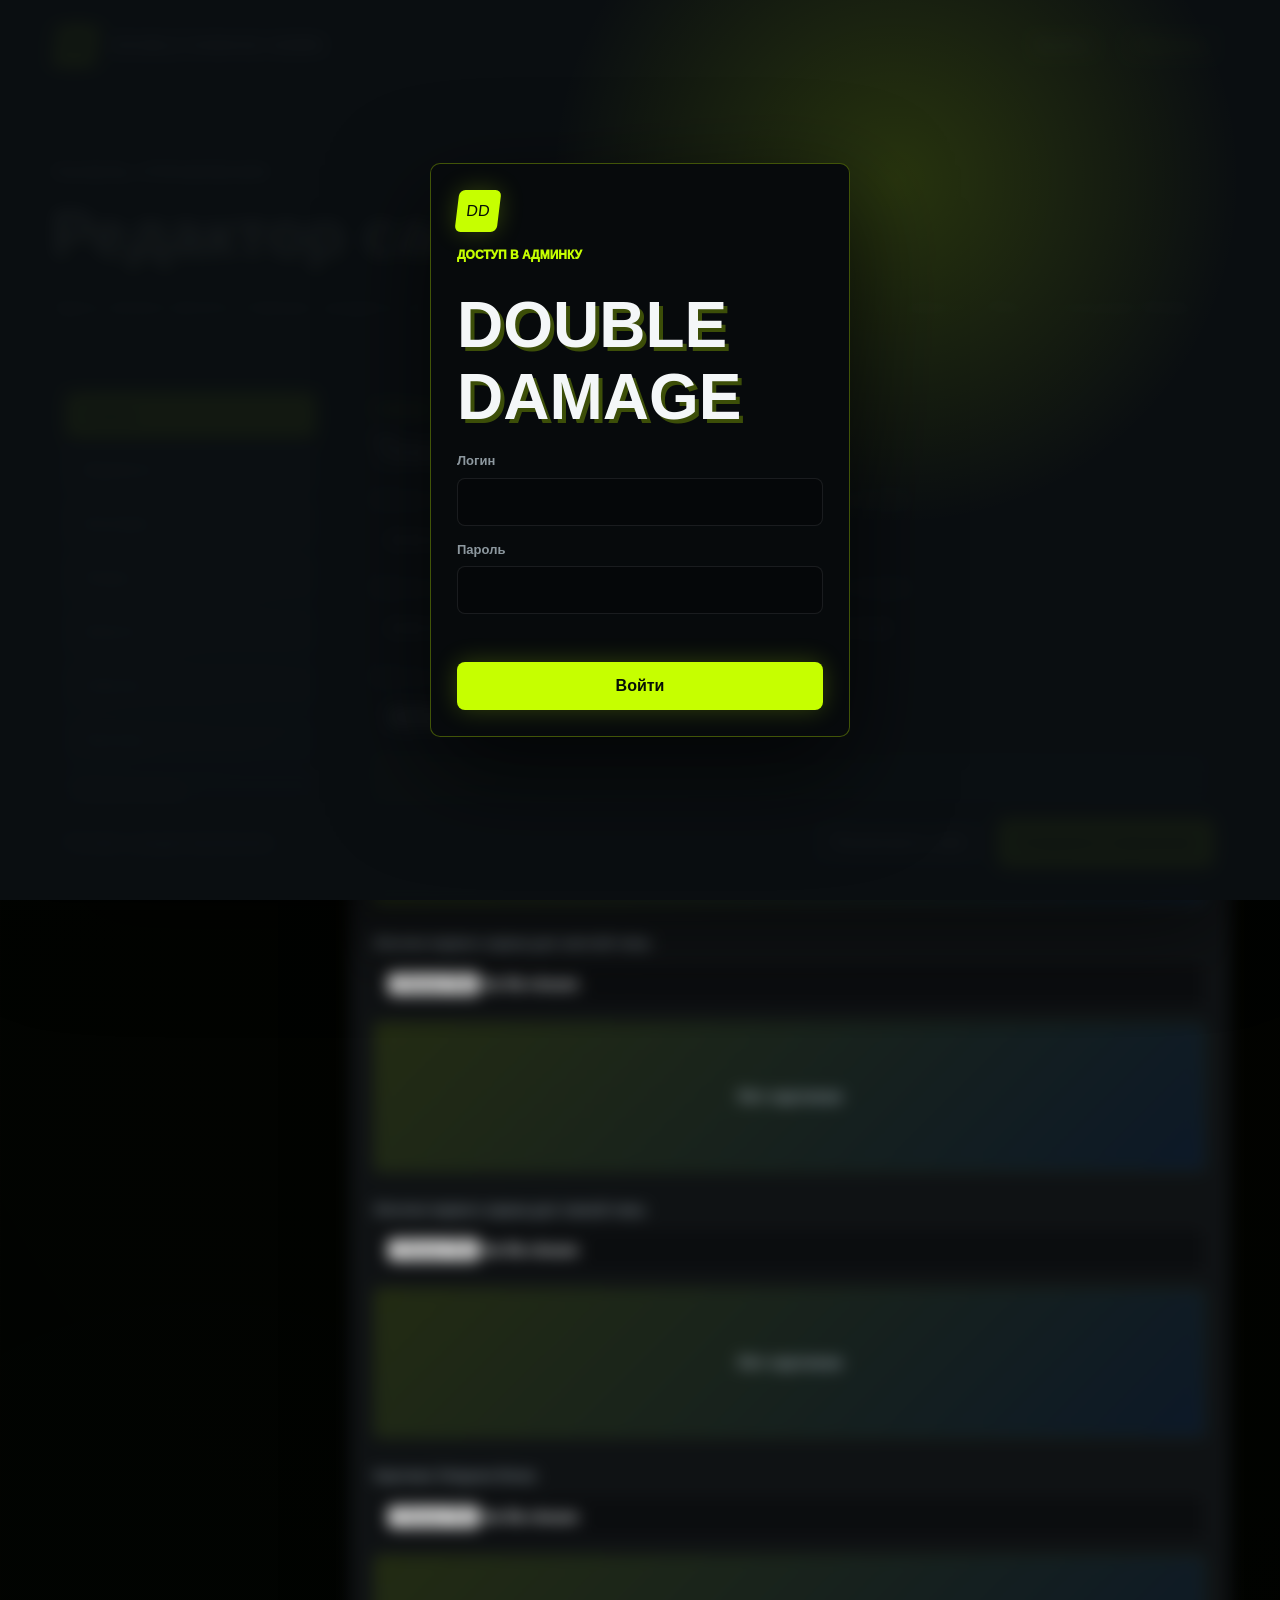
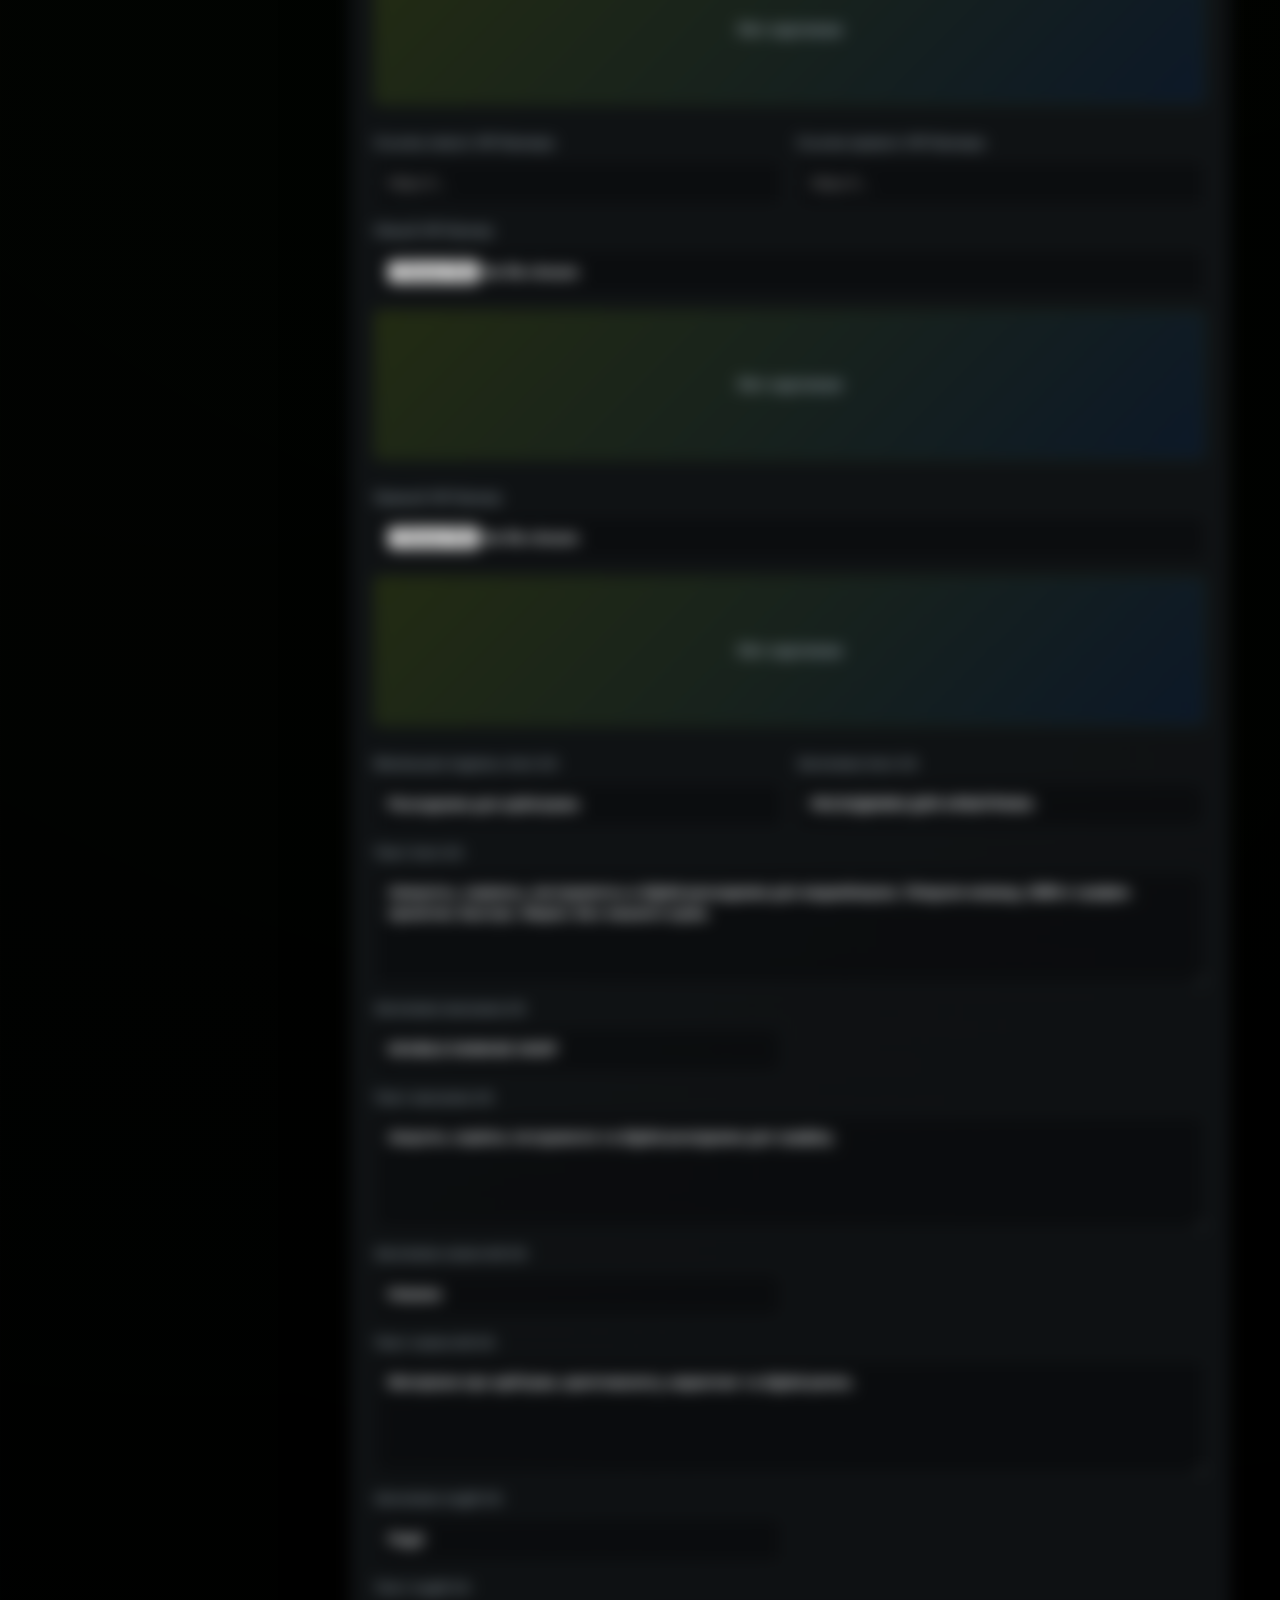
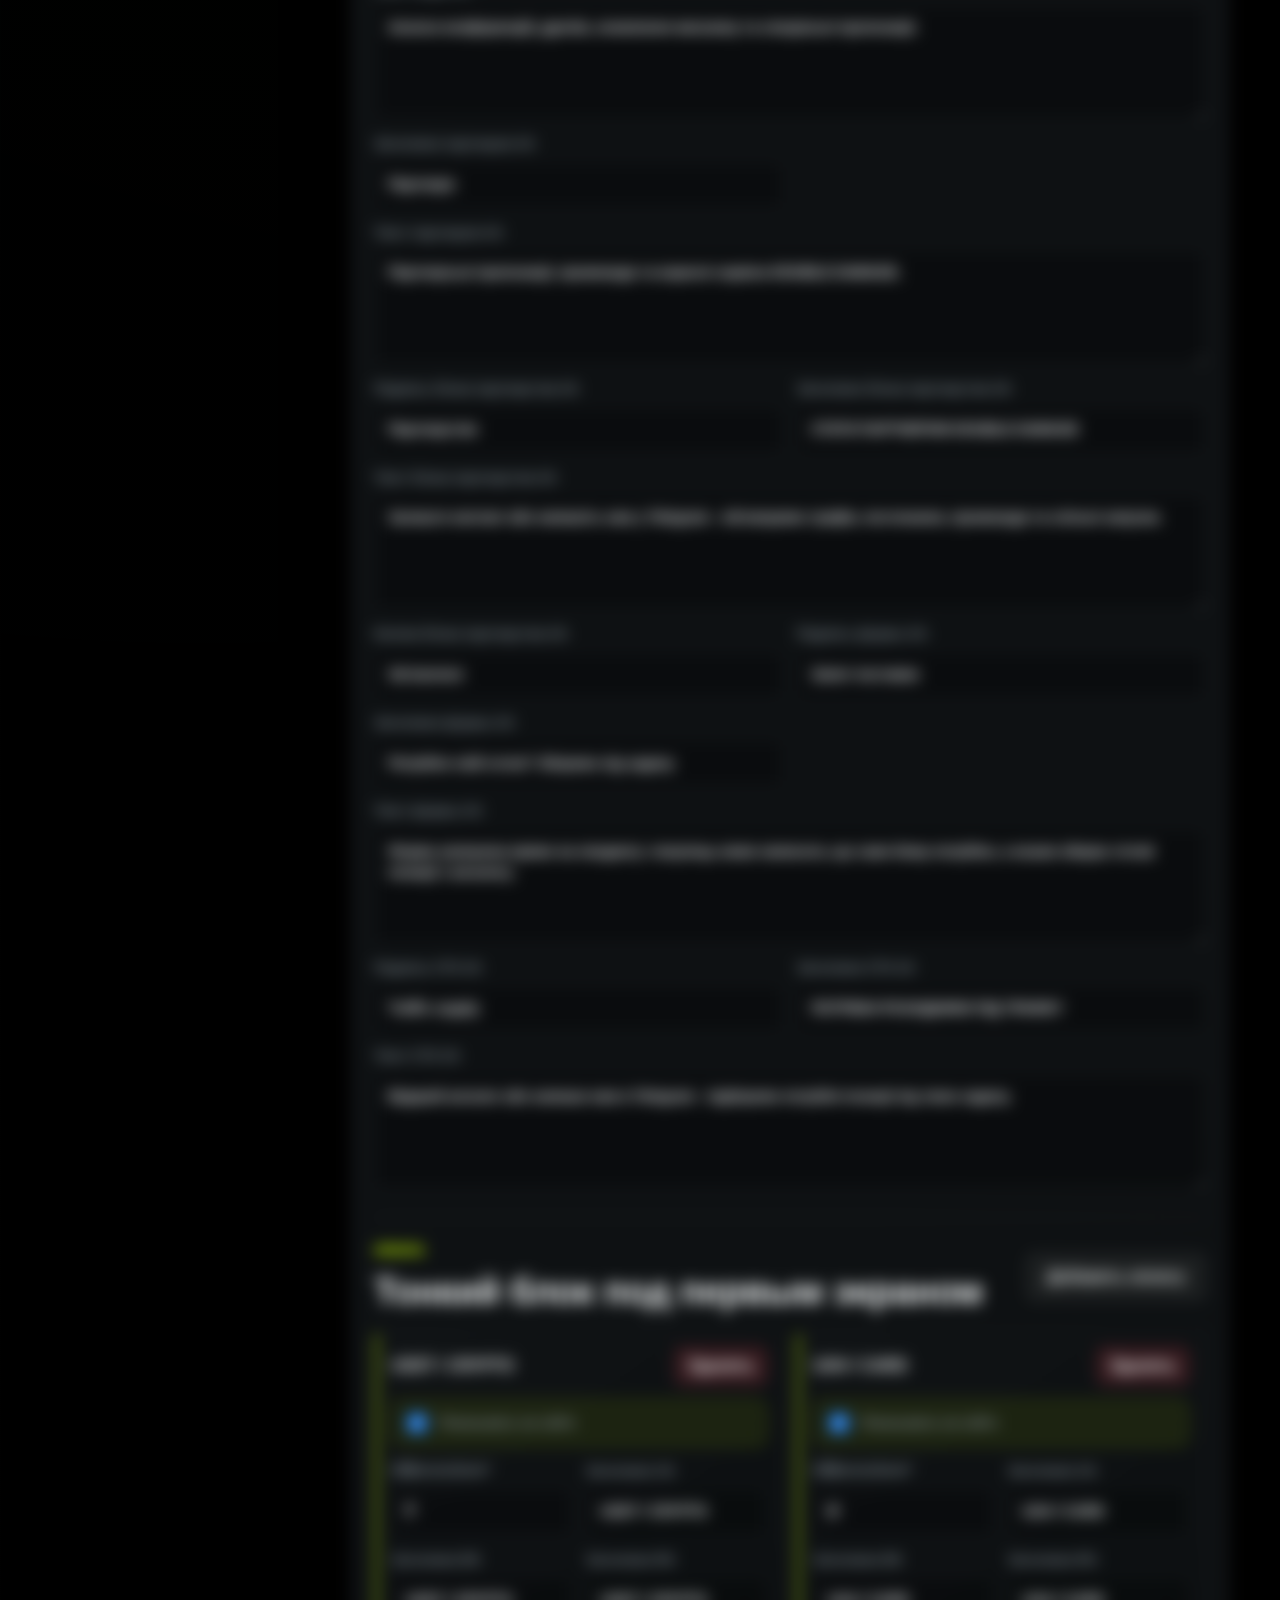
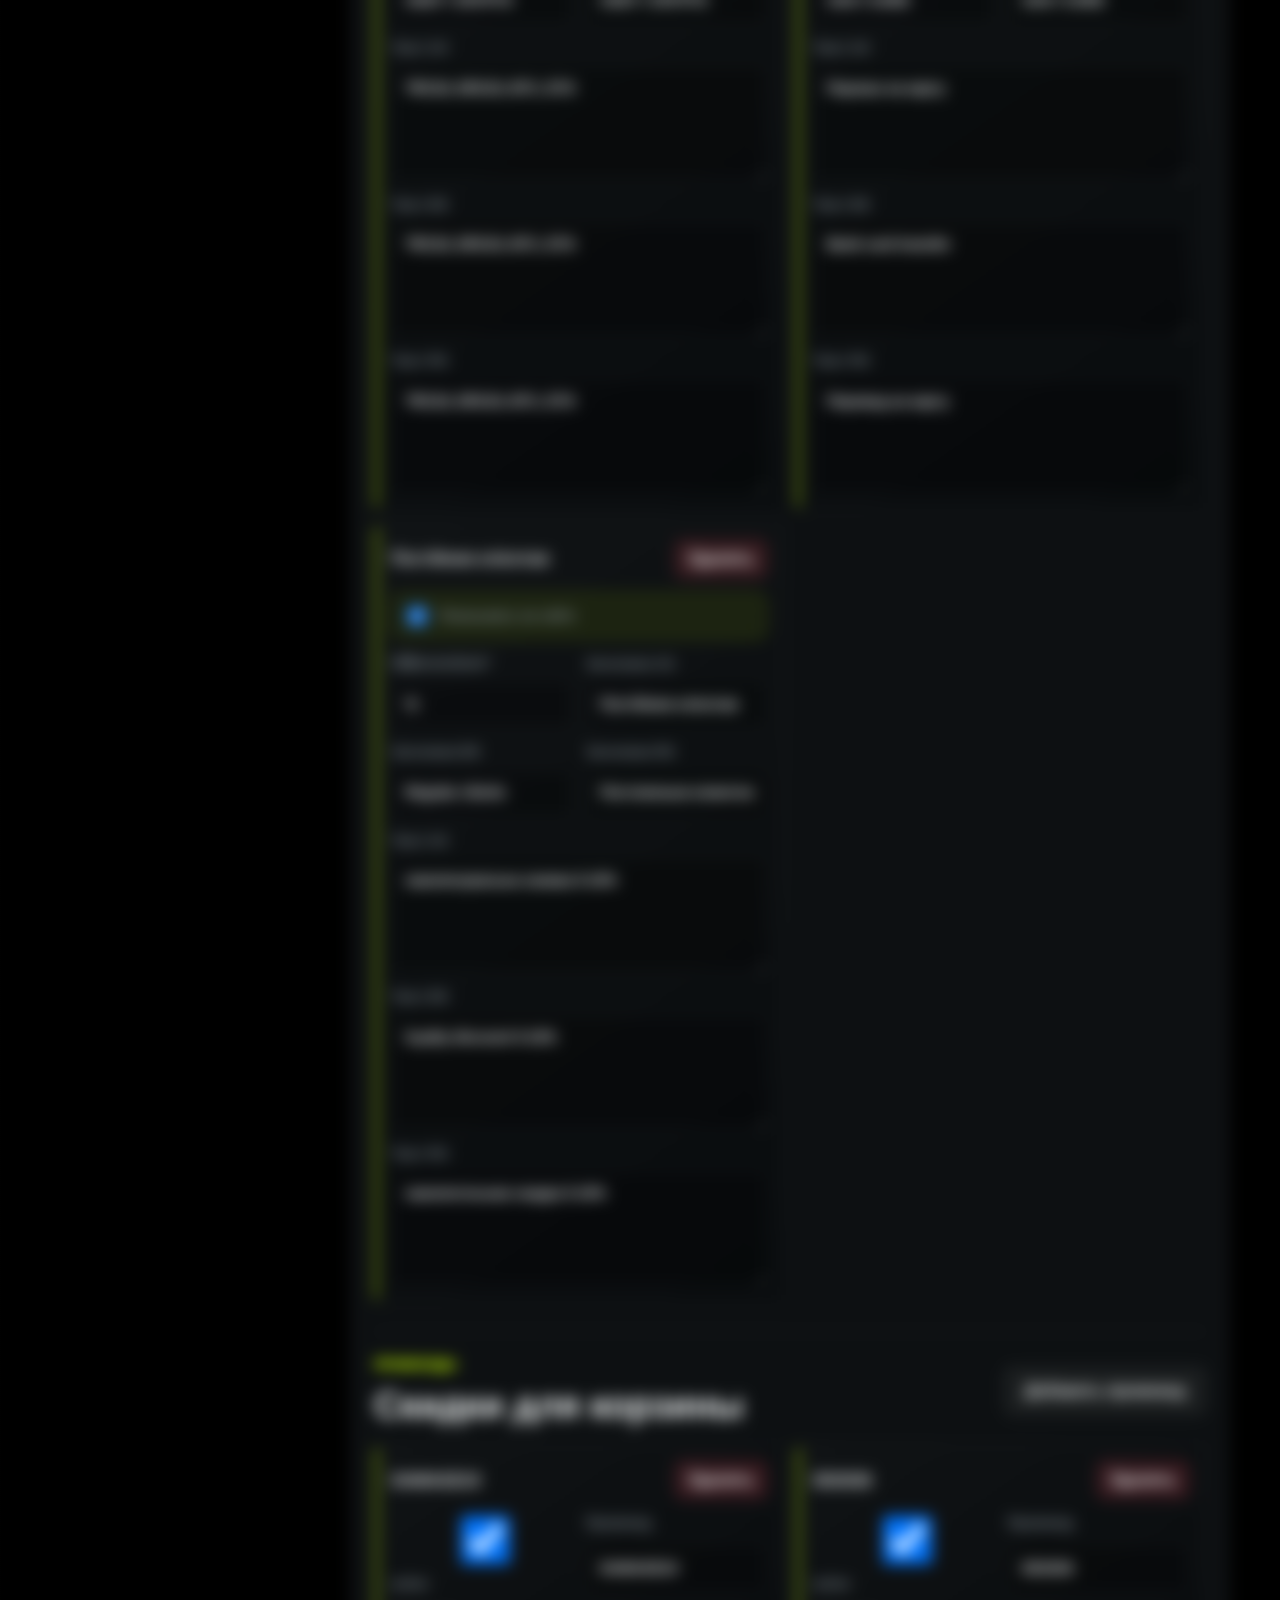
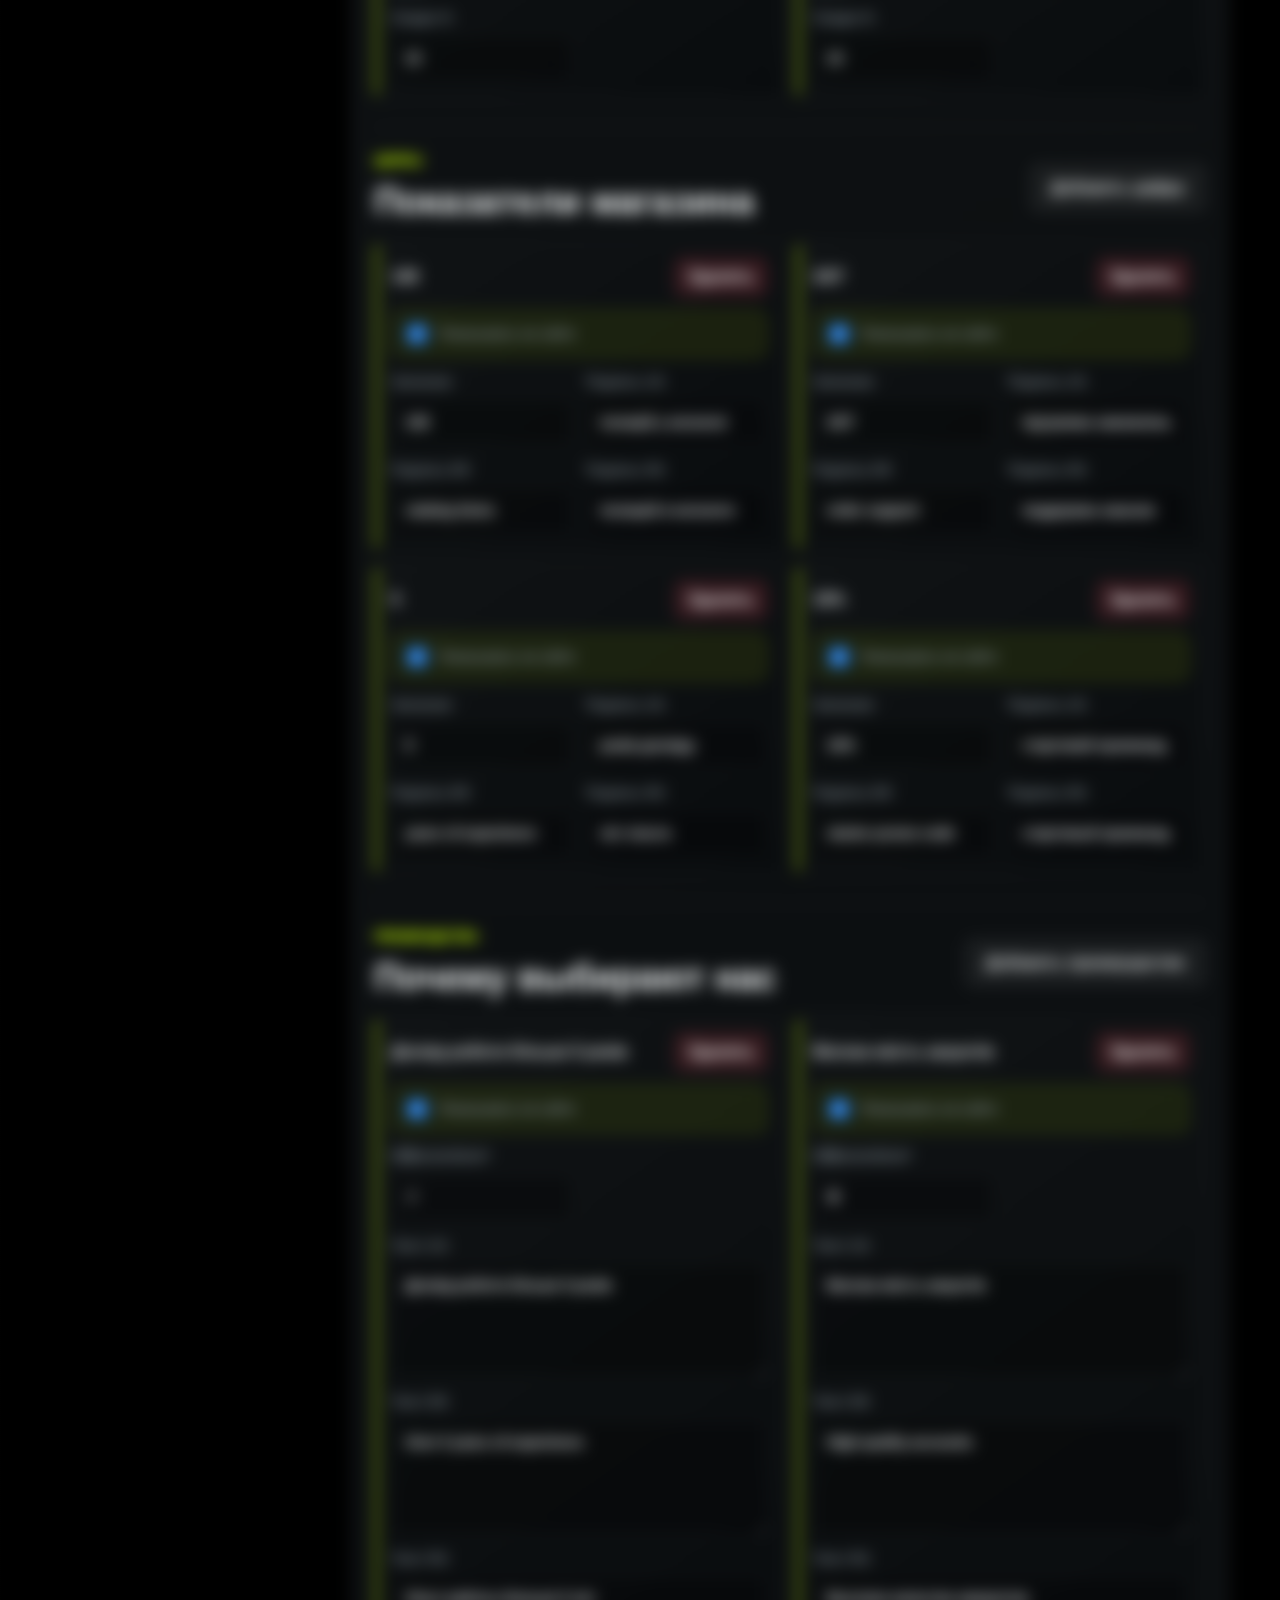
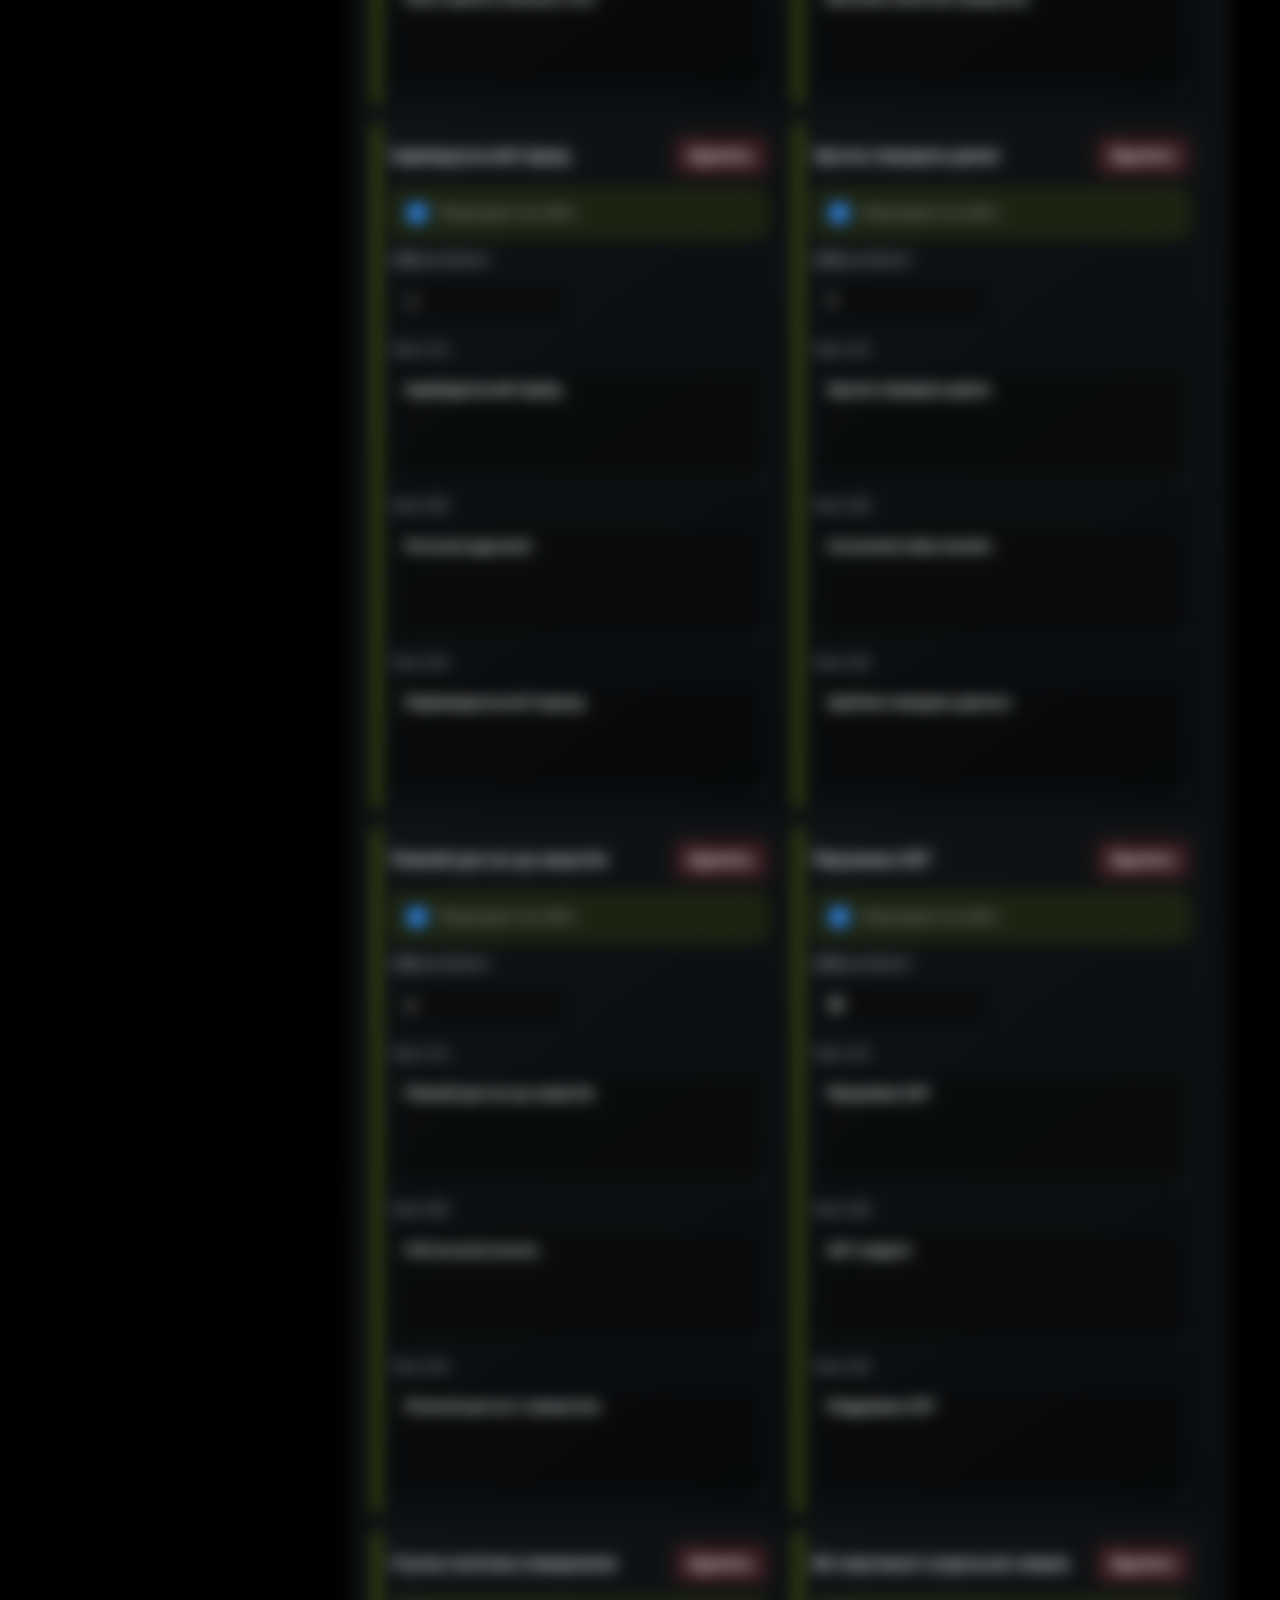
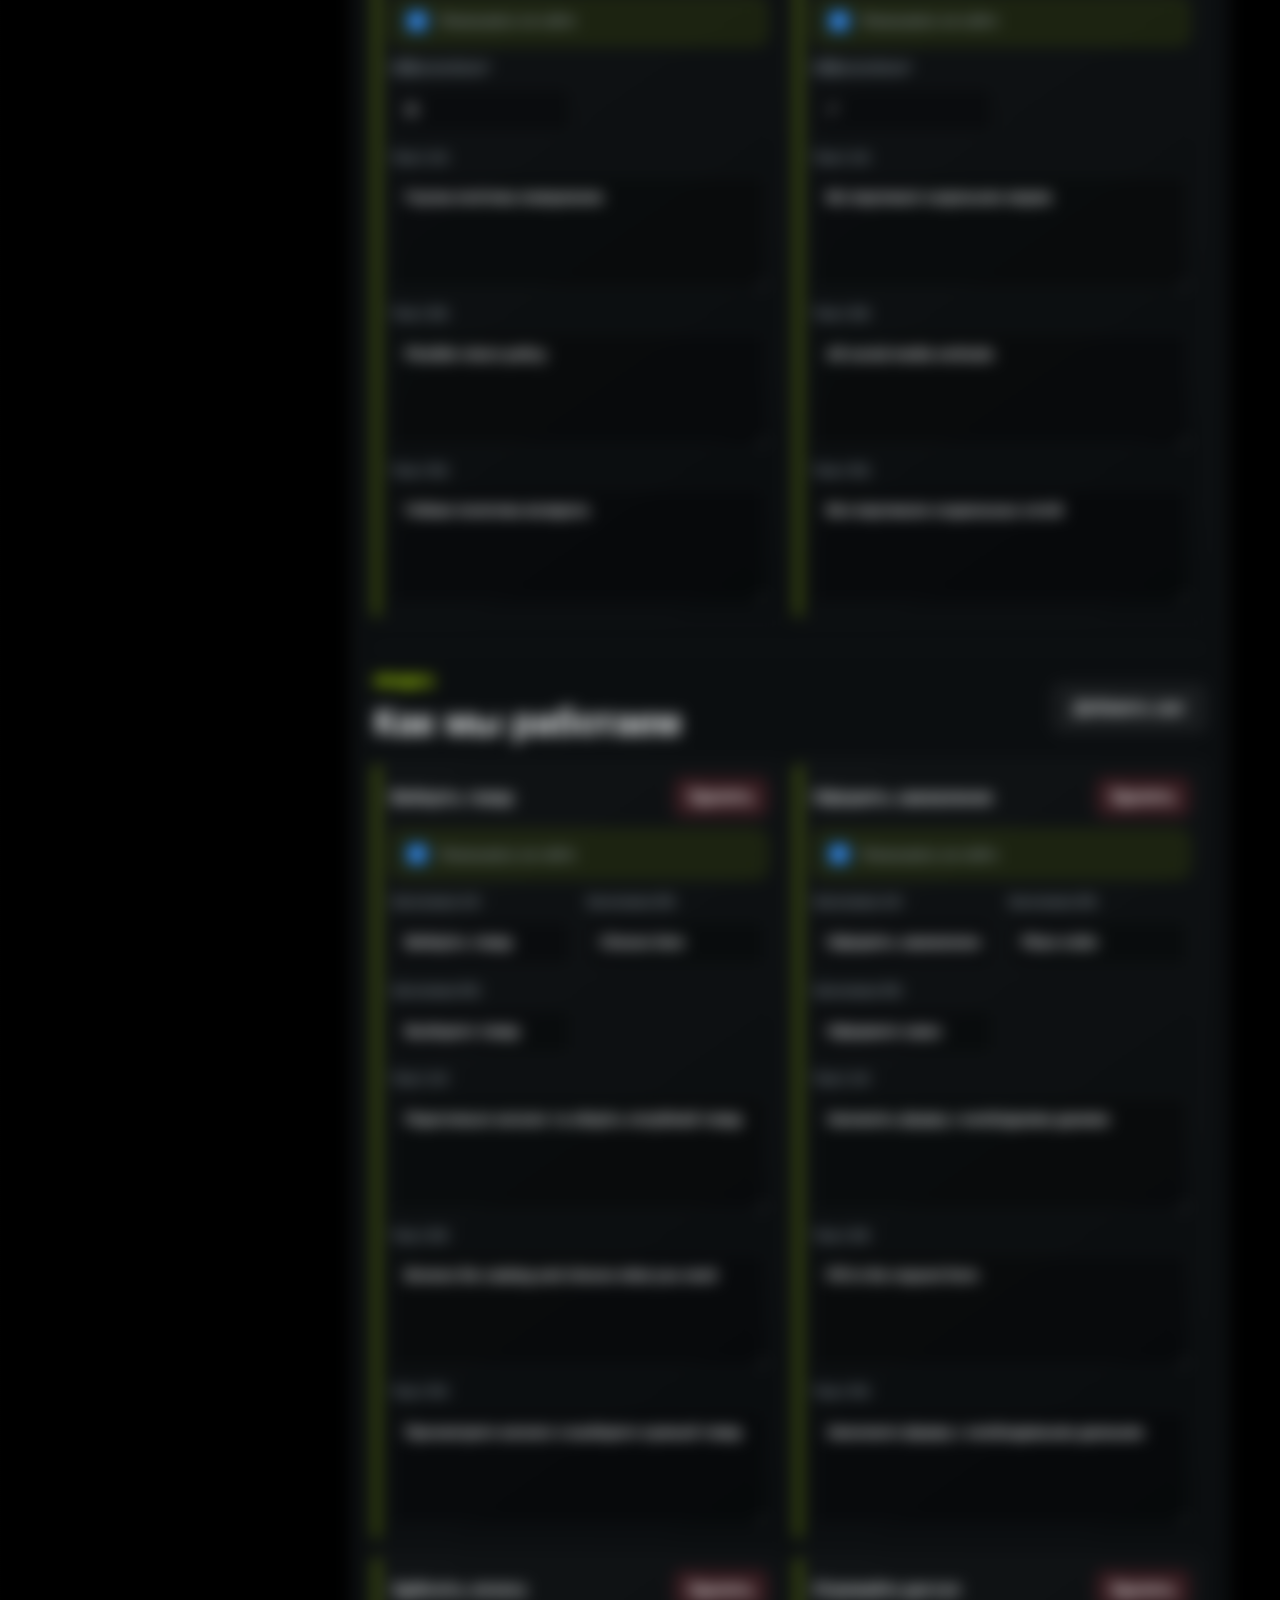
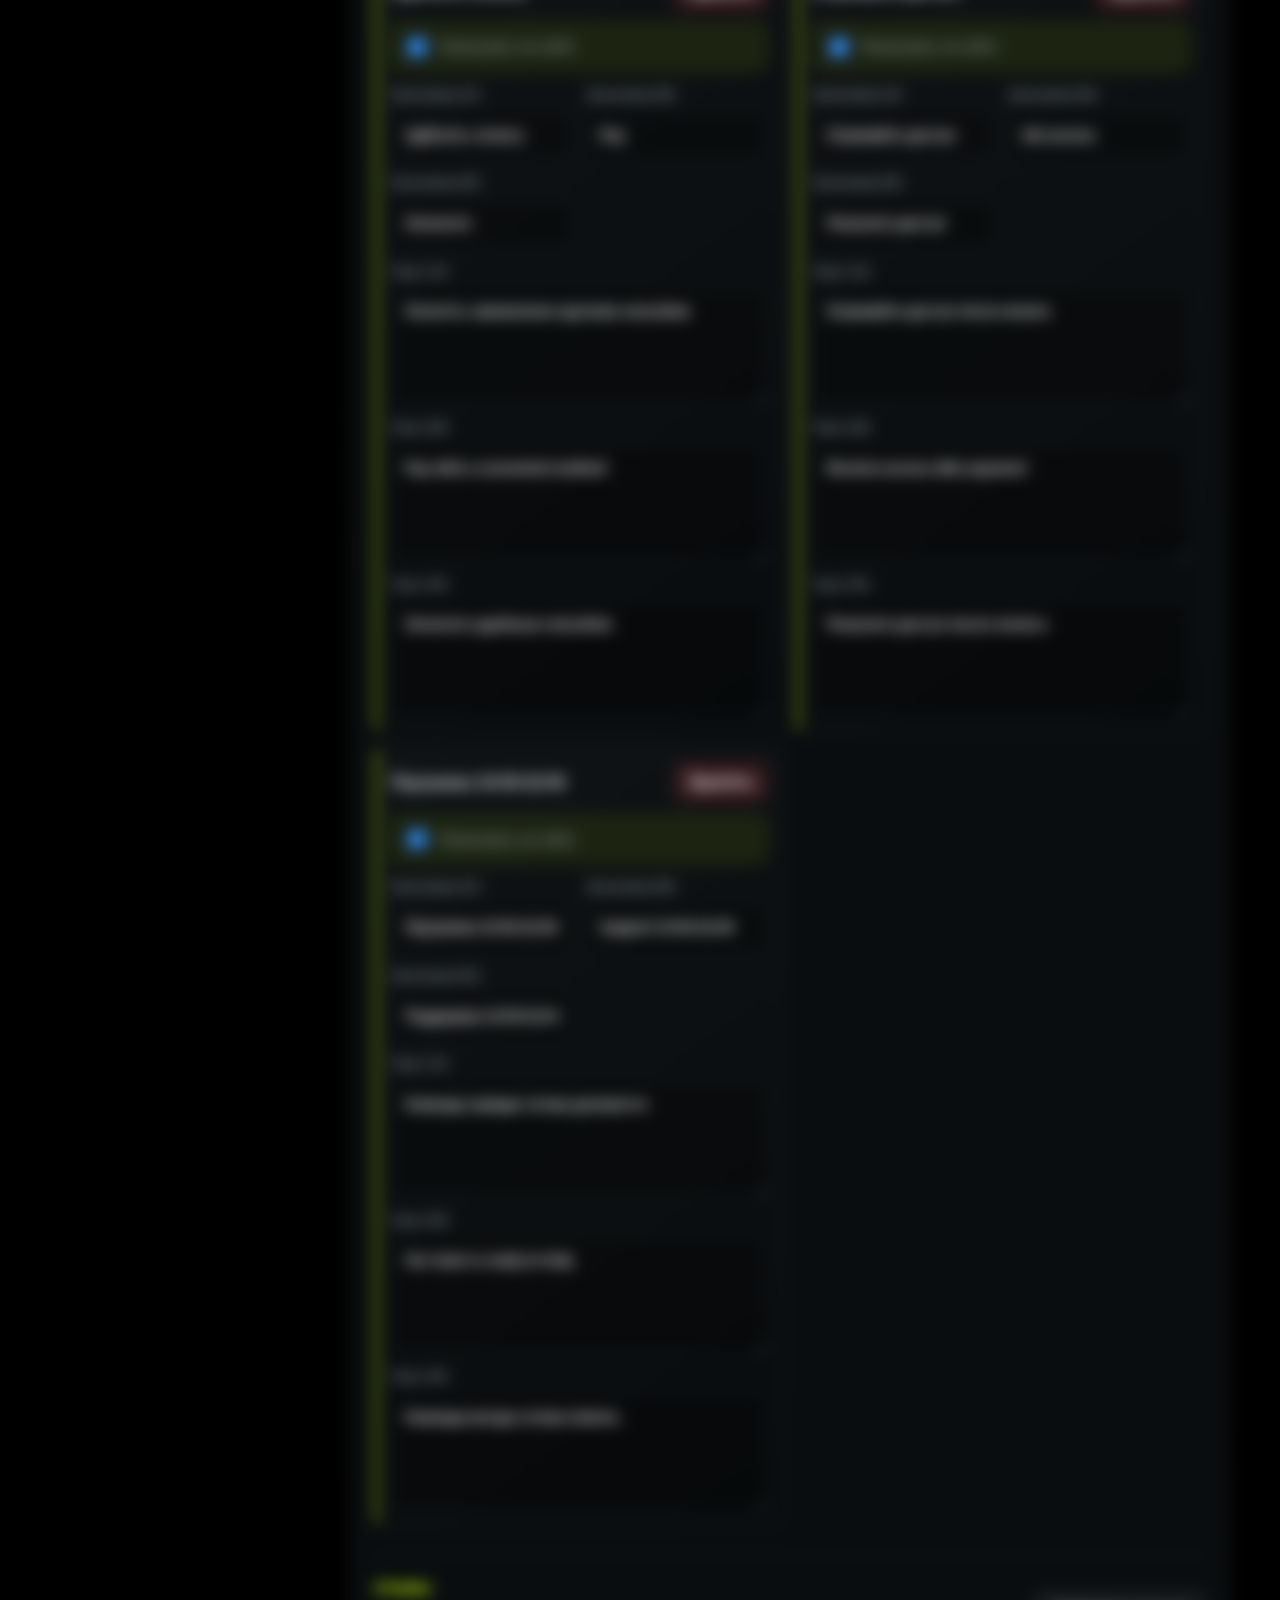
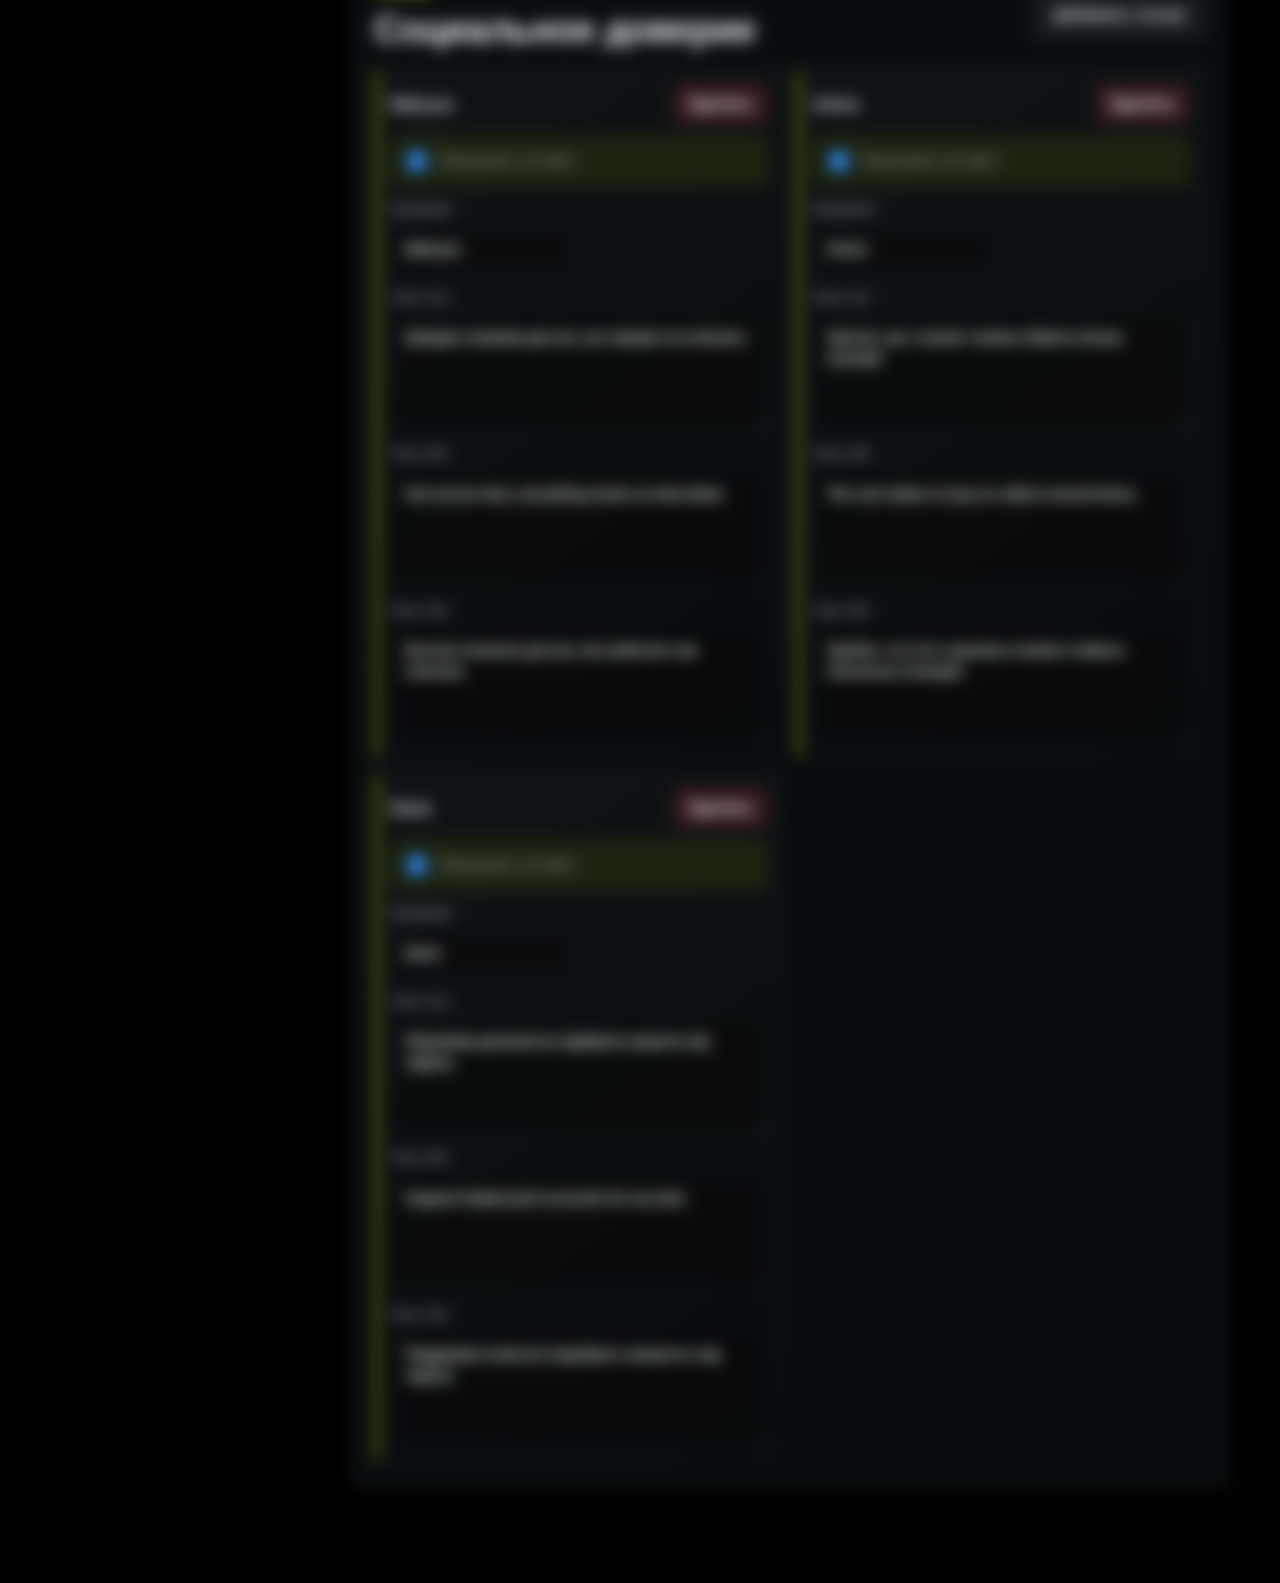
==== admin.html @ 4abb4666 "Add files via upload" ====
﻿<!doctype html>
<html lang="ru">
  <head>
    <meta charset="utf-8" />
    <meta name="viewport" content="width=device-width, initial-scale=1" />
    <title>Админка | DOUBLE DAMAGE</title>
    <link rel="stylesheet" href="styles.css?v=61" />
    <link rel="stylesheet" href="admin.css?v=16" />
  </head>
  <body class="admin-body">
    <section class="admin-login" data-login-screen>
      <form class="admin-login-card" data-login-form>
        <span class="brand-mark">DD</span>
        <p class="eyebrow">Доступ в админку</p>
        <h1>DOUBLE DAMAGE</h1>
        <label>Логин<input name="login" autocomplete="username" /></label>
        <label>Пароль<input name="password" type="password" autocomplete="current-password" /></label>
        <p class="login-error" data-login-error></p>
        <button class="button primary" type="submit">Войти</button>
      </form>
    </section>

    <header class="site-header admin-header">
      <a class="brand" href="index.html">
        <span class="brand-mark">DD</span>
        <span>DOUBLE DAMAGE ADMIN</span>
      </a>
      <div class="header-tools">
        <button class="theme-toggle" type="button" data-admin-logout>Выйти</button>
        <button class="cart-button" type="button" data-reset>Сбросить</button>
        <a class="profile-pill" href="index.html"><span></span>На сайт</a>
      </div>
    </header>

    <main class="admin-shell">
      <section class="admin-hero">
        <p class="eyebrow">Панель управления</p>
        <h1>Редактор сайта</h1>
        <p>Здесь можно менять главную, разделы магазина, товары, цены, картинки, партнеров, события, новости, FAQ и остальные блоки.</p>
      </section>

      <nav class="admin-tabs" aria-label="Admin sections">
        <button class="active" type="button" data-admin-tab="home">Главная</button>
        <button type="button" data-admin-tab="visibility">Видимость</button>
        <button type="button" data-admin-tab="categories">Категории</button>
        <button type="button" data-admin-tab="products">Товары</button>
        <button type="button" data-admin-tab="guides">Новости</button>
        <button type="button" data-admin-tab="events">События</button>
        <button type="button" data-admin-tab="partners">Партнеры</button>
        <button type="button" data-admin-tab="replacement">Замена товара</button>
        <button type="button" data-admin-tab="faq">FAQ</button>
      </nav>

      <form class="admin-grid" data-admin-form>
        <section class="admin-panel" data-admin-section="home">
          <div class="admin-panel-head">
            <div><p class="eyebrow">Главная</p><h2>Тексты и картинки</h2></div>
          </div>
          <div class="form-grid">
            <label>Название бренда<input name="brandName" /></label>
            <label>Текст в логотипе<input name="brandMark" maxlength="4" /></label>
            <label>Промокод<input name="promoCode" /></label>
            <label>Ссылка Telegram<input name="telegramUrl" placeholder="https://t.me/your_channel" /></label>
            <label class="wide">Картинка первого экрана<input type="file" accept="image/*" data-content-image="heroImage" /></label>
            <div class="image-preview wide" data-content-preview="heroImage"></div>
            <label class="wide">Логотип первого экрана для светлой темы<input type="file" accept="image/*" data-content-image="heroImageLight" /></label>
            <div class="image-preview wide" data-content-preview="heroImageLight"></div>
            <label class="wide">Логотип первого экрана для темной темы<input type="file" accept="image/*" data-content-image="heroImageDark" /></label>
            <div class="image-preview wide" data-content-preview="heroImageDark"></div>
            <label class="wide">Картинка Telegram-блока<input type="file" accept="image/*" data-content-image="telegramImage" /></label>
            <div class="image-preview wide" data-content-preview="telegramImage"></div>
            <label>Ссылка левого VIP-баннера<input name="shopVipLeftUrl" placeholder="https://..." /></label>
            <label>Ссылка правого VIP-баннера<input name="shopVipRightUrl" placeholder="https://..." /></label>
            <label class="wide">Левый VIP-баннер<input type="file" accept="image/*" data-content-image="shopVipLeftImage" /></label>
            <div class="image-preview wide" data-content-preview="shopVipLeftImage"></div>
            <label class="wide">Правый VIP-баннер<input type="file" accept="image/*" data-content-image="shopVipRightImage" /></label>
            <div class="image-preview wide" data-content-preview="shopVipRightImage"></div>
            <label>Маленькая подпись hero UA<input name="heroEyebrow" /></label>
            <label>Заголовок hero UA<input name="heroTitle" /></label>
            <label class="wide">Текст hero UA<textarea name="heroLead"></textarea></label>
            <label>Заголовок магазина UA<input name="shopPageTitle" /></label>
            <label class="wide">Текст магазина UA<textarea name="shopPageText"></textarea></label>
            <label>Заголовок новостей UA<input name="guidesPageTitle" /></label>
            <label class="wide">Текст новостей UA<textarea name="guidesPageText"></textarea></label>
            <label>Заголовок подій UA<input name="eventsPageTitle" /></label>
            <label class="wide">Текст подій UA<textarea name="eventsPageText"></textarea></label>
            <label>Заголовок партнеров UA<input name="partnersPageTitle" /></label>
            <label class="wide">Текст партнеров UA<textarea name="partnersPageText"></textarea></label>
            <label>Подпись блока партнерства UA<input name="partnerCtaEyebrow" /></label>
            <label>Заголовок блока партнерства UA<input name="partnerCtaTitle" /></label>
            <label class="wide">Текст блока партнерства UA<textarea name="partnerCtaText"></textarea></label>
            <label>Кнопка блока партнерства UA<input name="partnerCtaButton" /></label>
            <label>Подпись формы UA<input name="contactEyebrow" /></label>
            <label>Заголовок формы UA<input name="contactTitle" /></label>
            <label class="wide">Текст формы UA<textarea name="contactText"></textarea></label>
            <label>Подпись CTA UA<input name="finalEyebrow" /></label>
            <label>Заголовок CTA UA<input name="finalTitle" /></label>
            <label class="wide">Текст CTA UA<textarea name="finalText"></textarea></label>
          </div>

          <div class="admin-panel-head inner">
            <div><p class="eyebrow">Оплата</p><h2>Тонкий блок под первым экраном</h2></div>
            <button class="button ghost" type="button" data-add-payment>Добавить оплату</button>
          </div>
          <div class="admin-list compact-list" data-payment-editor></div>

          <div class="admin-panel-head inner">
            <div><p class="eyebrow">Промокоды</p><h2>Скидки для корзины</h2></div>
            <button class="button ghost" type="button" data-add-coupon>Добавить промокод</button>
          </div>
          <div class="admin-list compact-list" data-coupons-editor></div>

          <div class="admin-panel-head inner">
            <div><p class="eyebrow">Цифры</p><h2>Показатели магазина</h2></div>
            <button class="button ghost" type="button" data-add-stat>Добавить цифру</button>
          </div>
          <div class="admin-list compact-list" data-stats-editor></div>

          <div class="admin-panel-head inner">
            <div><p class="eyebrow">Преимущества</p><h2>Почему выбирают нас</h2></div>
            <button class="button ghost" type="button" data-add-advantage>Добавить преимущество</button>
          </div>
          <div class="admin-list compact-list" data-advantages-editor></div>

          <div class="admin-panel-head inner">
            <div><p class="eyebrow">Процесс</p><h2>Как мы работаем</h2></div>
            <button class="button ghost" type="button" data-add-work-step>Добавить шаг</button>
          </div>
          <div class="admin-list compact-list" data-worksteps-editor></div>

          <div class="admin-panel-head inner">
            <div><p class="eyebrow">Отзывы</p><h2>Социальное доверие</h2></div>
            <button class="button ghost" type="button" data-add-review>Добавить отзыв</button>
          </div>
          <div class="admin-list compact-list" data-reviews-editor></div>
        </section>

        <section class="admin-panel is-hidden" data-admin-section="visibility">
          <div class="admin-panel-head">
            <div><p class="eyebrow">Видимость</p><h2>Что показывать на сайте</h2></div>
          </div>
          <p class="admin-note">Выключенный блок не удаляется, а просто пропадает с сайта. Его можно включить обратно в любой момент.</p>
          <div class="visibility-grid" data-visibility-editor></div>
        </section>

        <section class="admin-panel is-hidden" data-admin-section="categories">
          <div class="admin-panel-head">
            <div><p class="eyebrow">Категории</p><h2>Google, FB, TikTok и другие</h2></div>
            <button class="button primary" type="button" data-add-category>Добавить категорию</button>
          </div>
          <p class="admin-note">Здесь только разделы магазина: уже существующие категории и новые, которые ты будешь добавлять. Они показываются на главной и в магазине, а товары потом привязываются к ним.</p>
          <div class="admin-list" data-categories-editor></div>
        </section>

        <section class="admin-panel is-hidden" data-admin-section="products">
          <div class="admin-panel-head">
            <div><p class="eyebrow">Товары</p><h2>Позиции магазина и цены</h2></div>
            <button class="button primary" type="button" data-add-product>Добавить товар</button>
          </div>
          <p class="admin-note">Здесь только товары: все текущие позиции и новые товары, которые ты добавишь. Категория товара выбирается внутри карточки товара.</p>
          <div class="admin-list" data-products-editor></div>
        </section>

        <section class="admin-panel is-hidden" data-admin-section="guides">
          <div class="admin-panel-head">
            <div><p class="eyebrow">Новости</p><h2>Статьи, тематики и обложки</h2></div>
            <button class="button primary" type="button" data-add-guide>Добавить новость</button>
          </div>
          <div class="admin-list" data-guides-editor></div>
        </section>

        <section class="admin-panel is-hidden" data-admin-section="events">
          <div class="admin-panel-head">
            <div><p class="eyebrow">События</p><h2>Конференции и анонсы</h2></div>
            <button class="button primary" type="button" data-add-event>Добавить событие</button>
          </div>
          <div class="admin-list" data-events-editor></div>
        </section>

        <section class="admin-panel is-hidden" data-admin-section="partners">
          <div class="admin-panel-head">
            <div><p class="eyebrow">Партнеры</p><h2>Сайты, логотипы и промокоды</h2></div>
            <button class="button primary" type="button" data-add-partner>Добавить партнера</button>
          </div>
          <div class="admin-list" data-partners-editor></div>
        </section>

        <section class="admin-panel is-hidden" data-admin-section="replacement">
          <div class="admin-panel-head">
            <div><p class="eyebrow">Замена товара</p><h2>Текст страницы замены</h2></div>
          </div>
          <p class="admin-note">Здесь редактируется отдельная страница “Замена товара” и кнопка онлайн-поддержки.</p>
          <div class="form-grid">
            <label>Заголовок страницы UA<input name="replacePageTitle" /></label>
            <label class="wide">Описание страницы UA<textarea name="replacePageText"></textarea></label>
            <label>Заголовок примера UA<input name="replaceExampleTitle" /></label>
            <label class="wide">Текст примера заявки UA<textarea name="replaceExampleText"></textarea></label>
            <label>Текст кнопки UA<input name="replaceButtonText" /></label>
            <label>Заголовок условий UA<input name="replaceTermsTitle" /></label>
            <label class="wide">Текст условий UA<textarea name="replaceTermsText"></textarea></label>
          </div>
        </section>

        <section class="admin-panel is-hidden" data-admin-section="faq">
          <div class="admin-panel-head">
            <div><p class="eyebrow">FAQ</p><h2>Частые вопросы</h2></div>
            <button class="button primary" type="button" data-add-faq>Добавить FAQ</button>
          </div>
          <div class="admin-list" data-faq-editor></div>
        </section>
      </form>
    </main>

    <div class="save-bar">
      <span data-save-status>Готово к редактированию</span>
      <div>
        <a class="button ghost" href="index.html">Посмотреть сайт</a>
        <button class="button primary" type="button" data-save>Сохранить изменения</button>
      </div>
    </div>

    <script src="store.js?v=7"></script>
    <script src="admin.js?v=24"></script>
  </body>
</html>
---- styles.css ----
@import url("https://fonts.googleapis.com/css2?family=Montserrat:wght@400;500;600;700;800;900&display=swap");

:root {
  --site-width: 1500px;
  --bg: #0b0f12;
  --asphalt: #111820;
  --graphite: #1a222b;
  --panel: #121a22;
  --panel-soft: #1f2a34;
  --line: rgba(242, 245, 247, 0.11);
  --text: #f2f5f7;
  --muted: #a7b0b8;
  --acid: #c6ff00;
  --acid-strong: #d7ff3d;
  --cyan: #00f5ff;
  --red: #ff2a1f;
  --red-soft: #ff553f;
  --violet: #ff2a1f;
  --blue: #00f5ff;
  --orange: #ff3b2f;
  --danger: #ff2a1f;
  --shadow: 0 28px 90px rgba(0, 0, 0, 0.5);
}

:root[data-theme="light"] {
  --bg: #f5f1eb;
  --asphalt: #fff8f1;
  --graphite: #ffffff;
  --panel: #fff7ef;
  --panel-soft: #f3e8de;
  --line: rgba(22, 16, 14, 0.14);
  --text: #11100f;
  --muted: #655c55;
  --acid: #a8e900;
  --acid-strong: #c7ff27;
  --cyan: #007a83;
  --red: #ef2b20;
  --red-soft: #ff5a45;
  --violet: #ef2b20;
  --blue: #006f78;
  --orange: #ef2b20;
  --danger: #ef2b20;
  --shadow: 0 26px 70px rgba(64, 24, 18, 0.16);
}

* {
  box-sizing: border-box;
}

html {
  scroll-behavior: smooth;
  overflow-x: hidden;
}

body {
  margin: 0;
  min-width: 320px;
  color: var(--text);
  background:
    radial-gradient(circle at 72% 6%, rgba(255, 42, 31, 0.36), transparent 29%),
    radial-gradient(circle at 18% 16%, rgba(198, 255, 0, 0.12), transparent 28%),
    linear-gradient(rgba(255, 255, 255, 0.025) 1px, transparent 1px),
    linear-gradient(90deg, rgba(255, 255, 255, 0.018) 1px, transparent 1px),
    var(--bg);
  background-size: auto, auto, 44px 44px, 44px 44px, auto;
  font-family: Inter, "Arial Narrow", ui-sans-serif, system-ui, -apple-system, BlinkMacSystemFont, "Segoe UI", sans-serif;
  line-height: 1.5;
  overflow-x: hidden;
}

:root[data-theme="light"] body {
  background:
    radial-gradient(circle at 72% 4%, rgba(255, 42, 31, 0.2), transparent 31%),
    radial-gradient(circle at 12% 18%, rgba(198, 255, 0, 0.15), transparent 28%),
    linear-gradient(rgba(18, 16, 15, 0.035) 1px, transparent 1px),
    linear-gradient(90deg, rgba(18, 16, 15, 0.025) 1px, transparent 1px),
    var(--bg);
}

body::before {
  content: "";
  position: fixed;
  inset: 0;
  z-index: -1;
  pointer-events: none;
  background-image:
    linear-gradient(115deg, transparent 0 44%, rgba(255, 42, 31, 0.1) 44% 45%, transparent 45%),
    repeating-radial-gradient(circle at 20% 20%, rgba(255, 255, 255, 0.045) 0 1px, transparent 1px 7px);
  mix-blend-mode: screen;
  opacity: 0.54;
}

:root[data-theme="light"] body::before {
  background-image:
    linear-gradient(115deg, transparent 0 44%, rgba(239, 43, 32, 0.08) 44% 45%, transparent 45%),
    repeating-radial-gradient(circle at 20% 20%, rgba(17, 16, 15, 0.05) 0 1px, transparent 1px 7px);
  mix-blend-mode: multiply;
  opacity: 0.38;
}

body.cart-open {
  overflow: hidden;
}

a {
  color: inherit;
  text-decoration: none;
}

@keyframes fadeUp {
  from {
    opacity: 0;
    transform: translateY(18px);
  }
  to {
    opacity: 1;
    transform: translateY(0);
  }
}

@keyframes floatCard {
  0%,
  100% {
    transform: translateY(0) rotate(0deg);
  }
  50% {
    transform: translateY(-10px) rotate(-1deg);
  }
}

@keyframes glitchPulse {
  0%,
  100% {
    text-shadow: 4px 4px 0 rgba(255, 42, 31, 0.48), -2px 0 0 rgba(198, 255, 0, 0.38);
  }
  45% {
    text-shadow: 7px 0 0 rgba(255, 42, 31, 0.56), -5px 2px 0 rgba(255, 255, 255, 0.28);
  }
  48% {
    text-shadow: -6px 0 0 rgba(198, 255, 0, 0.42), 5px -2px 0 rgba(255, 42, 31, 0.5);
  }
}

.section,
.stats-strip,
.telegram-section,
.split-section,
.final-cta,
.footer {
  animation: fadeUp 640ms ease both;
}

button,
input,
textarea {
  font: inherit;
}

.site-header {
  position: sticky;
  top: 0;
  z-index: 30;
  display: flex;
  align-items: center;
  justify-content: space-between;
  gap: 18px;
  max-width: 1500px;
  margin: 10px auto 0;
  padding: 14px clamp(14px, 3vw, 38px);
  background: rgba(11, 15, 18, 0.82);
  border: 1px solid rgba(242, 245, 247, 0.16);
  border-radius: 14px;
  backdrop-filter: blur(18px);
}

:root[data-theme="light"] .site-header {
  background: rgba(255, 248, 241, 0.82);
  border-color: rgba(239, 43, 32, 0.22);
}

.brand,
.main-nav,
.header-tools,
.footer div {
  display: flex;
  align-items: center;
  gap: 14px;
}

.header-tools {
  flex: 0 1 auto;
  flex-wrap: wrap;
  justify-content: flex-end;
  min-width: 0;
}

.lang-switch {
  display: inline-flex;
  gap: 4px;
  padding: 4px;
  background: rgba(255, 255, 255, 0.045);
  border: 1px solid var(--line);
  border-radius: 8px;
}

.lang-switch button {
  min-height: 34px;
  padding: 0 9px;
  color: var(--muted);
  background: transparent;
  border: 0;
  border-radius: 6px;
  font-weight: 950;
  cursor: pointer;
}

.lang-switch button.active {
  color: #071006;
  background: var(--acid);
}

.brand {
  font-weight: 950;
  letter-spacing: 0;
  text-transform: uppercase;
}

.brand-mark {
  display: grid;
  width: 42px;
  height: 42px;
  place-items: center;
  color: #081006;
  background: var(--acid);
  border-radius: 6px;
  box-shadow: 0 0 28px rgba(198, 255, 0, 0.46), 5px 5px 0 rgba(255, 42, 31, 0.58);
  transform: skew(-7deg);
}

.brand {
  font-size: 17px;
}

.main-nav {
  flex: 1 1 auto;
  justify-content: center;
  min-width: 0;
  padding: 6px;
  background: rgba(255, 255, 255, 0.04);
  border: 1px solid var(--line);
  border-radius: 8px;
}

.main-nav a,
.footer a {
  color: var(--muted);
  font-size: 13px;
  font-weight: 750;
}

.main-nav a {
  position: relative;
  padding: 8px 8px;
  white-space: nowrap;
}

.main-nav a::after,
.footer a::after {
  content: "";
  position: absolute;
  right: 8px;
  bottom: 3px;
  left: 8px;
  height: 2px;
  background: var(--acid);
  box-shadow: 0 0 14px rgba(198, 255, 0, 0.65);
  transform: scaleX(0);
  transform-origin: left;
  transition: transform 160ms ease;
}

.main-nav a:hover::after,
.footer a:hover::after {
  transform: scaleX(1);
}

.profile-pill,
.cart-button,
.telegram-pill,
.theme-toggle {
  display: inline-flex;
  align-items: center;
  gap: 9px;
  min-height: 42px;
  padding: 0 14px;
  color: #fff;
  border-radius: 8px;
  font-weight: 850;
}

.profile-pill {
  background: linear-gradient(135deg, #210604, var(--red));
  box-shadow: 0 14px 32px rgba(255, 42, 31, 0.2);
}

.profile-pill span {
  width: 10px;
  height: 10px;
  background: #7db4ff;
  border-radius: 50%;
}

.cart-button {
  border: 1px solid rgba(199, 255, 46, 0.32);
  background: rgba(199, 255, 46, 0.08);
  color: var(--acid);
  cursor: pointer;
}

.telegram-pill {
  color: #061015;
  background: var(--acid);
  box-shadow: 0 0 24px rgba(198, 255, 0, 0.24);
}

.theme-toggle {
  color: var(--text);
  background: rgba(255, 42, 31, 0.1);
  border: 1px solid rgba(255, 42, 31, 0.38);
  cursor: pointer;
}

.theme-toggle:hover {
  color: #fff;
  background: var(--red);
  box-shadow: 0 0 24px rgba(255, 42, 31, 0.28);
}

.cart-button strong {
  display: grid;
  min-width: 22px;
  height: 22px;
  place-items: center;
  color: #071006;
  background: var(--acid);
  border-radius: 50%;
  font-size: 12px;
}

.hero {
  display: grid;
  grid-template-columns: minmax(0, 0.92fr) minmax(320px, 1.08fr);
  gap: clamp(30px, 6vw, 86px);
  align-items: center;
  min-height: calc(100vh - 92px);
  padding: clamp(42px, 6vw, 78px) clamp(16px, 4vw, 58px) 26px;
}

.hero-copy {
  max-width: 740px;
}

.eyebrow {
  margin: 0 0 12px;
  color: var(--acid);
  font-size: 12px;
  font-weight: 950;
  letter-spacing: 0;
  text-transform: uppercase;
}

h1,
h2,
h3,
p {
  margin-top: 0;
}

h1 {
  margin-bottom: 22px;
  font-family: Impact, "Arial Narrow", Inter, sans-serif;
  font-size: clamp(58px, 9.5vw, 142px);
  line-height: 0.82;
  letter-spacing: 0;
  text-transform: uppercase;
  text-shadow: 4px 4px 0 rgba(255, 42, 31, 0.48), -2px 0 0 rgba(198, 255, 0, 0.38);
  animation: glitchPulse 5.5s infinite steps(1, end);
}

h2 {
  margin-bottom: 14px;
  font-size: clamp(30px, 4vw, 58px);
  line-height: 1.02;
  letter-spacing: 0;
  text-transform: uppercase;
}

h3 {
  margin-bottom: 10px;
  font-size: 21px;
  line-height: 1.18;
}

.lead {
  max-width: 650px;
  color: var(--muted);
  font-size: clamp(17px, 2vw, 21px);
  border-left: 4px solid var(--acid);
  padding-left: 18px;
}

.hero-actions {
  display: flex;
  flex-wrap: wrap;
  gap: 12px;
  margin: 30px 0 22px;
}

.hero-trust {
  display: flex;
  flex-wrap: wrap;
  gap: 14px;
  margin-top: 22px;
}

.hero-trust span {
  position: relative;
  padding-left: 28px;
  color: var(--text);
  font-size: 14px;
  font-weight: 850;
}

.hero-trust span::before {
  content: "◇";
  position: absolute;
  left: 0;
  color: var(--acid);
  text-shadow: 0 0 14px rgba(198, 255, 0, 0.65);
}

.button,
.drop-card button,
.product-card button,
.telegram-mini {
  display: inline-flex;
  align-items: center;
  justify-content: center;
  min-height: 48px;
  padding: 0 20px;
  border: 0;
  border-radius: 8px;
  font-weight: 950;
  cursor: pointer;
  text-transform: uppercase;
}

.primary,
.drop-card button,
.product-card button {
  color: #071006;
  background: var(--acid);
  box-shadow: 0 0 30px rgba(199, 255, 46, 0.16);
}

.product-actions {
  display: grid;
  grid-template-columns: 1fr auto;
  gap: 10px;
}

.telegram-mini {
  min-height: 48px;
  padding-inline: 14px;
  color: var(--red-soft);
  background: rgba(255, 42, 31, 0.08);
  border: 1px solid rgba(255, 42, 31, 0.36);
}

.ghost {
  color: var(--text);
  background: rgba(255, 255, 255, 0.06);
  border: 1px solid var(--line);
}

.promo {
  display: inline-flex;
  align-items: center;
  gap: 12px;
  padding: 12px 14px;
  background: rgba(255, 255, 255, 0.045);
  border: 1px dashed rgba(199, 255, 46, 0.45);
  border-radius: 8px;
}

.promo span {
  color: var(--muted);
  font-size: 13px;
}

.promo strong {
  color: var(--acid);
}

.hero-visual {
  position: relative;
  min-height: min(62vw, 610px);
  overflow: hidden;
  background:
    linear-gradient(160deg, rgba(255, 42, 31, 0.16), transparent 32%),
    repeating-linear-gradient(100deg, rgba(255, 255, 255, 0.045) 0 1px, transparent 1px 36px),
    linear-gradient(135deg, rgba(255, 255, 255, 0.08), transparent 38%),
    radial-gradient(circle at 30% 16%, rgba(198, 255, 0, 0.32), transparent 25%),
    radial-gradient(circle at 75% 72%, rgba(255, 42, 31, 0.36), transparent 32%),
    linear-gradient(145deg, #0b0f12, #1a222b);
  border: 1px solid rgba(255, 255, 255, 0.09);
  border-radius: 10px;
  box-shadow: var(--shadow);
}

:root[data-theme="light"] .hero-visual {
  background:
    linear-gradient(160deg, rgba(239, 43, 32, 0.18), transparent 34%),
    repeating-linear-gradient(100deg, rgba(17, 16, 15, 0.055) 0 1px, transparent 1px 36px),
    radial-gradient(circle at 30% 16%, rgba(198, 255, 0, 0.34), transparent 25%),
    radial-gradient(circle at 75% 72%, rgba(239, 43, 32, 0.18), transparent 32%),
    linear-gradient(145deg, #fff9f2, #f2e7dc);
  border-color: rgba(239, 43, 32, 0.18);
}

.hero-visual::after {
  content: "TRAFFIC SUPPLY";
  position: absolute;
  left: 7%;
  top: 10%;
  color: rgba(242, 245, 247, 0.07);
  font-family: Impact, "Arial Narrow", sans-serif;
  font-size: clamp(42px, 7vw, 92px);
  line-height: 0.85;
  text-transform: uppercase;
  transform: rotate(-8deg);
}

.hero-visual::before {
  content: "";
  position: absolute;
  inset: 9%;
  border: 1px solid rgba(255, 255, 255, 0.14);
  transform: rotate(-3deg);
}

.neon-line {
  position: absolute;
  left: -8%;
  top: 24%;
  width: 116%;
  height: 6px;
  background: var(--acid);
  box-shadow: 0 0 36px rgba(199, 255, 46, 0.82);
  transform: rotate(-12deg);
}

.terminal-card {
  position: absolute;
  right: 6%;
  bottom: 12%;
  width: min(78%, 520px);
  padding: 18px;
  background: rgba(8, 11, 12, 0.86);
  border: 1px solid rgba(198, 255, 0, 0.28);
  border-radius: 10px;
  backdrop-filter: blur(18px);
  animation: floatCard 6s ease-in-out infinite;
}

.terminal-card::after {
  content: "Buy";
  position: absolute;
  right: 18px;
  bottom: 18px;
  padding: 8px 18px;
  color: var(--text);
  border: 1px solid rgba(242, 245, 247, 0.22);
  border-radius: 8px;
  background: rgba(0, 0, 0, 0.28);
}

.terminal-head {
  display: flex;
  gap: 7px;
  margin-bottom: 18px;
}

.terminal-head span {
  width: 10px;
  height: 10px;
  border-radius: 50%;
  background: var(--danger);
}

.terminal-head span:nth-child(2) {
  background: var(--orange);
}

.terminal-head span:nth-child(3) {
  background: var(--acid);
}

.terminal-row {
  display: flex;
  justify-content: space-between;
  gap: 16px;
  padding: 16px;
  color: var(--muted);
  background: rgba(255, 255, 255, 0.045);
  border: 1px solid rgba(255, 255, 255, 0.06);
  border-radius: 8px;
}

.terminal-row + .terminal-row {
  margin-top: 10px;
}

.terminal-row.active {
  color: var(--text);
  border-color: rgba(199, 255, 46, 0.42);
}

.terminal-row strong {
  color: var(--acid);
}

.status-card {
  position: absolute;
  display: grid;
  gap: 2px;
  padding: 14px 16px;
  background: rgba(29, 34, 38, 0.82);
  border: 1px solid var(--line);
  border-radius: 8px;
  backdrop-filter: blur(16px);
  animation: floatCard 7s ease-in-out infinite;
}

.status-card span {
  color: var(--muted);
  font-size: 12px;
}

.status-card strong {
  color: #fff;
}

.status-card.top {
  top: 18%;
  left: 9%;
}

.status-card.bottom {
  right: 10%;
  top: 40%;
  animation-delay: -2s;
}

.stats-strip,
.section,
.split-section,
.footer {
  max-width: 1500px;
  margin-inline: clamp(16px, 4vw, 58px);
}

@media (min-width: 1600px) {
  .stats-strip,
  .section,
  .split-section,
  .footer,
  .telegram-section,
  .final-cta {
    margin-inline: auto;
  }
}

.stats-strip {
  display: grid;
  grid-template-columns: repeat(4, 1fr);
  gap: 1px;
  overflow: hidden;
  background: var(--line);
  border: 1px solid var(--line);
  border-radius: 8px;
}

.stats-strip div {
  display: grid;
  gap: 4px;
  padding: 22px;
  background: rgba(255, 255, 255, 0.045);
}

:root[data-theme="light"] .stats-strip div,
:root[data-theme="light"] .telegram-preview,
:root[data-theme="light"] .cart-item,
:root[data-theme="light"] .catalog-tabs button,
:root[data-theme="light"] .lang-switch,
:root[data-theme="light"] .main-nav,
:root[data-theme="light"] .ghost {
  background: rgba(17, 16, 15, 0.045);
}

.stats-strip strong {
  color: var(--acid);
  font-size: 28px;
}

.stats-strip span {
  color: var(--muted);
  font-size: 14px;
}

.section,
.split-section {
  padding: clamp(64px, 8vw, 110px) 0;
}

.section-heading {
  max-width: 790px;
  margin-bottom: 30px;
}

.compact {
  max-width: 640px;
}

.drop-grid,
.product-grid,
.page-grid {
  display: grid;
  gap: 16px;
}

.drop-grid {
  grid-template-columns: 1.15fr 0.92fr 0.92fr;
}

.product-grid {
  grid-template-columns: repeat(6, 1fr);
}

.page-grid {
  grid-template-columns: repeat(8, 1fr);
}

.drop-card,
.product-card,
.page-card,
.contact-form,
.faq details {
  background:
    linear-gradient(145deg, rgba(255, 42, 31, 0.055), rgba(255, 255, 255, 0.018)),
    var(--graphite);
  border: 1px solid #26313a;
  border-radius: 8px;
}

:root[data-theme="light"] .drop-card,
:root[data-theme="light"] .product-card,
:root[data-theme="light"] .page-card,
:root[data-theme="light"] .contact-form,
:root[data-theme="light"] .faq details,
:root[data-theme="light"] .review-grid article,
:root[data-theme="light"] .graffiti-panel,
:root[data-theme="light"] .content-card,
:root[data-theme="light"] .advantage-grid article {
  background:
    linear-gradient(145deg, rgba(239, 43, 32, 0.055), rgba(255, 255, 255, 0.7)),
    var(--graphite);
  border-color: rgba(22, 16, 14, 0.12);
}

.drop-card:hover,
.product-card:hover,
.page-card:hover,
.content-card:hover {
  border-color: var(--acid);
  box-shadow: 0 0 0 1px rgba(198, 255, 0, 0.18), 0 0 42px rgba(198, 255, 0, 0.12);
  transform: translateY(-2px);
  transition: border-color 160ms ease, box-shadow 160ms ease, transform 160ms ease;
}

.drop-card,
.product-card,
.page-card {
  min-height: 250px;
  padding: 18px;
}

.product-image,
.content-media {
  min-height: 116px;
  margin: -6px -6px 18px;
  background:
    linear-gradient(135deg, rgba(199, 255, 46, 0.22), rgba(255, 42, 31, 0.18)),
    #0b0f11;
  background-position: center;
  background-size: contain;
  background-repeat: no-repeat;
  border: 1px solid var(--line);
  border-radius: 8px;
}

:root[data-theme="light"] .product-image,
:root[data-theme="light"] .content-media {
  background:
    linear-gradient(135deg, rgba(199, 255, 46, 0.22), rgba(239, 43, 32, 0.12)),
    #fff8f1;
}

.placeholder-media {
  display: grid;
  place-items: center;
  color: var(--acid);
  font-size: 34px;
  font-weight: 950;
  text-shadow: 3px 3px 0 #000;
}

.drop-card.feature {
  background:
    linear-gradient(135deg, rgba(199, 255, 46, 0.16), rgba(255, 42, 31, 0.11)),
    var(--panel);
  border-color: rgba(199, 255, 46, 0.32);
}

.drop-card p,
.product-card p,
.page-card p,
.split-section p,
.faq p {
  color: var(--muted);
}

.tag,
.stock {
  display: inline-flex;
  align-items: center;
  min-height: 28px;
  padding: 0 10px;
  border-radius: 999px;
  font-size: 12px;
  font-weight: 950;
}

.tag.acid,
.stock.hot {
  color: #071006;
  background: var(--acid);
}

.tag.blue {
  color: #fff;
  background: var(--blue);
}

.tag.orange {
  color: #120803;
  background: var(--orange);
}

.price {
  margin: 28px 0 16px;
  color: var(--acid);
  font-size: 42px;
  font-weight: 950;
  line-height: 1;
}

.catalog-tabs {
  display: flex;
  flex-wrap: wrap;
  gap: 10px;
  margin-bottom: 18px;
}

.catalog-tabs button {
  min-height: 42px;
  padding: 0 15px;
  color: var(--muted);
  background: rgba(255, 255, 255, 0.045);
  border: 1px solid var(--line);
  border-radius: 8px;
  font-weight: 850;
  cursor: pointer;
}

.catalog-tabs button.active {
  color: #071006;
  background: var(--acid);
}

.product-top,
.product-meta,
.cart-item,
.cart-total {
  display: flex;
  align-items: center;
  justify-content: space-between;
  gap: 14px;
}

.service-badge {
  display: grid;
  width: 44px;
  height: 44px;
  place-items: center;
  color: #071006;
  background: linear-gradient(135deg, var(--acid), var(--red-soft));
  border-radius: 8px;
  font-weight: 950;
}

.stock {
  color: var(--acid);
  background: rgba(199, 255, 46, 0.08);
  border: 1px solid rgba(199, 255, 46, 0.26);
}

.product-card h3 {
  margin-top: 18px;
  font-size: 18px;
}

.product-meta {
  margin: 22px 0 16px;
  color: var(--muted);
}

.product-meta strong {
  color: var(--acid);
  font-size: 24px;
}

.product-card.is-hidden {
  display: none;
}

.page-card {
  display: block;
  min-height: 164px;
  text-align: center;
}

.page-card span {
  display: grid;
  width: 58px;
  height: 58px;
  margin: 0 auto 16px;
  place-items: center;
  color: var(--acid);
  border: 1px solid currentColor;
  border-radius: 12px;
  font-weight: 950;
  font-size: 32px;
  text-shadow: 0 0 18px currentColor;
}

.platform-tile:nth-child(1) span,
.platform-tile:nth-child(4) span,
.platform-tile:nth-child(5) span {
  color: var(--cyan);
}

.platform-tile:nth-child(3) span,
.platform-tile:nth-child(6) span {
  color: var(--red-soft);
}

.platform-tile:nth-child(8) span {
  color: #ffd400;
}

.page-card:hover {
  border-color: rgba(199, 255, 46, 0.34);
}

.advantage-grid {
  display: grid;
  grid-template-columns: repeat(6, 1fr);
  gap: 18px;
}

.advantage-grid article {
  position: relative;
  display: grid;
  min-height: 142px;
  place-items: start;
  padding: 22px;
  text-align: left;
  background:
    linear-gradient(145deg, rgba(255, 255, 255, 0.07), rgba(255, 255, 255, 0.02)),
    var(--graphite);
  border: 1px solid var(--line);
  border-radius: 8px;
}

.advantage-grid article::before {
  content: "";
  position: absolute;
  inset: 10px;
  border: 1px dashed rgba(199, 255, 46, 0.16);
  border-radius: 7px;
}

.advantage-grid span {
  z-index: 1;
  display: grid;
  width: 48px;
  height: 48px;
  margin-bottom: 12px;
  place-items: center;
  color: #071006;
  background: var(--acid);
  border-radius: 12px;
  box-shadow: 0 0 36px rgba(199, 255, 46, 0.32);
  font-size: 24px;
  font-weight: 950;
}

.advantage-grid p {
  z-index: 1;
  margin: 0;
  color: var(--text);
  font-weight: 850;
}

.telegram-section {
  display: grid;
  grid-template-columns: minmax(280px, 0.82fr) minmax(0, 1.18fr);
  gap: clamp(28px, 7vw, 96px);
  align-items: center;
  margin: clamp(40px, 6vw, 78px) clamp(16px, 4vw, 58px);
  padding: clamp(24px, 4vw, 42px);
  background:
    linear-gradient(135deg, rgba(255, 42, 31, 0.14), rgba(198, 255, 0, 0.08), rgba(255, 42, 31, 0.08)),
    rgba(255, 255, 255, 0.035);
  border: 1px solid var(--line);
  border-radius: 10px;
}

.telegram-art {
  display: grid;
  min-height: 330px;
  place-items: center;
  background:
    radial-gradient(circle at center, rgba(255, 42, 31, 0.35), transparent 48%),
    #050708;
  background-size: contain;
  background-repeat: no-repeat;
  background-position: center;
  border: 3px solid rgba(255, 42, 31, 0.58);
  border-radius: 10px;
  box-shadow: 0 0 46px rgba(255, 42, 31, 0.36);
}

:root[data-theme="light"] .telegram-art {
  background:
    radial-gradient(circle at center, rgba(239, 43, 32, 0.24), transparent 48%),
    #fff7ef;
  border-color: rgba(239, 43, 32, 0.34);
  box-shadow: 0 0 46px rgba(239, 43, 32, 0.14);
}

.graffiti-badge {
  display: grid;
  width: 220px;
  height: 220px;
  place-items: center;
  color: var(--acid);
  border: 2px solid rgba(255, 255, 255, 0.55);
  border-radius: 50%;
  font-size: 80px;
  font-weight: 950;
  text-shadow:
    4px 4px 0 #000,
    0 0 24px rgba(199, 255, 46, 0.7);
  transform: rotate(-8deg);
}

.final-cta {
  position: relative;
  display: grid;
  grid-template-columns: minmax(0, 1fr) auto;
  gap: 24px;
  align-items: center;
  margin: clamp(40px, 6vw, 78px) clamp(16px, 4vw, 58px);
  min-height: 260px;
  padding: clamp(28px, 5vw, 58px);
  overflow: hidden;
  background:
    linear-gradient(135deg, rgba(198, 255, 0, 0.15), rgba(255, 42, 31, 0.12), rgba(255, 255, 255, 0.025)),
    #0b0f12;
  border: 1px solid rgba(198, 255, 0, 0.28);
  border-radius: 10px;
  box-shadow: var(--shadow);
}

.final-cta::after {
  content: "TRAFFIC IS MONEY";
  position: absolute;
  right: 8%;
  top: 18%;
  color: var(--red);
  font-family: Impact, "Arial Narrow", sans-serif;
  font-size: clamp(34px, 5vw, 74px);
  line-height: 0.9;
  text-shadow: 4px 4px 0 rgba(0, 0, 0, 0.8), 0 0 24px rgba(255, 42, 31, 0.52);
  transform: rotate(-7deg);
}

:root[data-theme="light"] .final-cta {
  background:
    linear-gradient(135deg, rgba(198, 255, 0, 0.18), rgba(239, 43, 32, 0.12), rgba(255, 255, 255, 0.75)),
    #fff8f1;
}

.final-cta::before {
  content: "ARBITRAGE KIT";
  position: absolute;
  right: -20px;
  bottom: -12px;
  color: rgba(242, 245, 247, 0.06);
  font-family: Impact, "Arial Narrow", sans-serif;
  font-size: clamp(54px, 9vw, 130px);
  transform: rotate(-4deg);
}

.final-cta h2,
.final-cta p,
.final-cta .hero-actions {
  position: relative;
  z-index: 1;
}

.final-cta p {
  max-width: 680px;
  color: var(--muted);
}

.telegram-copy p {
  color: var(--muted);
  font-size: 20px;
}

.telegram-preview {
  display: grid;
  min-height: 112px;
  margin: 24px 0;
  place-items: center;
  background: rgba(255, 255, 255, 0.045);
  border: 1px solid var(--line);
  border-radius: 8px;
  color: var(--text);
  font-size: clamp(26px, 4vw, 42px);
}

.blue-button {
  color: #fff;
  background: var(--red);
}

.center {
  margin-inline: auto;
  text-align: center;
}

.work-steps {
  position: relative;
  display: grid;
  grid-template-columns: repeat(5, 1fr);
  gap: 16px;
}

.work-steps::before {
  content: "";
  position: absolute;
  top: 47px;
  right: 4%;
  left: 4%;
  height: 1px;
  background: rgba(255, 255, 255, 0.16);
}

.work-steps article {
  position: relative;
  display: grid;
  justify-items: center;
  gap: 10px;
  text-align: center;
}

.work-icon {
  z-index: 1;
  display: grid;
  width: 92px;
  height: 92px;
  place-items: center;
  color: #071006;
  background: var(--acid);
  border: 6px solid #111518;
  border-radius: 50%;
  box-shadow: 0 14px 34px rgba(0, 0, 0, 0.4);
  font-size: 28px;
  font-weight: 950;
}

.work-steps strong {
  font-size: 18px;
}

.work-steps p {
  color: var(--muted);
}

.review-grid {
  display: grid;
  grid-template-columns: repeat(3, 1fr);
  gap: 16px;
}

.review-grid article,
.graffiti-panel,
.content-card {
  padding: 24px;
  background:
    linear-gradient(145deg, rgba(255, 255, 255, 0.075), rgba(255, 255, 255, 0.025)),
    var(--graphite);
  border: 1px solid var(--line);
  border-radius: 8px;
}

.content-grid {
  display: grid;
  grid-template-columns: repeat(3, 1fr);
  gap: 16px;
}

.content-card.large {
  grid-column: span 2;
}

.content-card p,
.article-body {
  color: var(--muted);
}

.article-body {
  margin-top: 18px;
  padding-top: 18px;
  border-top: 1px solid var(--line);
}

.logo-media {
  min-height: 120px;
  background-size: contain;
  background-repeat: no-repeat;
}

.partner-card strong {
  display: inline-flex;
  margin: 8px 0 18px;
  padding: 8px 12px;
  color: #071006;
  background: var(--acid);
  border-radius: 8px;
}

.review-grid div {
  margin-bottom: 18px;
  color: var(--acid);
}

.review-grid p {
  color: var(--muted);
}

.inner-hero {
  min-height: calc(100vh - 72px);
}

.graffiti-panel {
  display: grid;
  gap: 18px;
  align-content: center;
  min-height: 420px;
}

.graffiti-panel span {
  display: block;
  padding: 22px;
  color: var(--acid);
  background: rgba(0, 0, 0, 0.25);
  border: 1px dashed rgba(199, 255, 46, 0.32);
  border-radius: 8px;
  font-size: clamp(24px, 4vw, 44px);
  font-weight: 950;
  transform: rotate(-1deg);
}

.split-section {
  display: grid;
  grid-template-columns: minmax(0, 0.9fr) minmax(320px, 0.72fr);
  gap: clamp(28px, 6vw, 86px);
  align-items: start;
  border-top: 1px solid var(--line);
}

.contact-form {
  display: grid;
  gap: 14px;
  padding: 24px;
}

label {
  display: grid;
  gap: 7px;
  color: var(--muted);
  font-size: 14px;
  font-weight: 800;
}

input,
textarea,
select {
  width: 100%;
  min-height: 48px;
  padding: 12px 13px;
  color: var(--text);
  background: rgba(0, 0, 0, 0.24);
  border: 1px solid var(--line);
  border-radius: 8px;
}

:root[data-theme="light"] input,
:root[data-theme="light"] textarea,
:root[data-theme="light"] select {
  background: rgba(255, 255, 255, 0.74);
}

select {
  appearance: none;
}

textarea {
  min-height: 116px;
  resize: vertical;
}

.faq {
  max-width: 940px;
}

.faq details {
  margin-bottom: 12px;
  padding: 22px;
}

.faq summary {
  cursor: pointer;
  font-weight: 900;
}

.faq p {
  margin: 14px 0 0;
}

.cart-panel {
  position: fixed;
  top: 0;
  right: 0;
  z-index: 50;
  display: flex;
  flex-direction: column;
  width: min(430px, 100vw);
  height: 100vh;
  padding: 22px;
  background: #111518;
  border-left: 1px solid var(--line);
  box-shadow: var(--shadow);
  transform: translateX(100%);
  transition: transform 180ms ease;
}

:root[data-theme="light"] .cart-panel {
  background: #fff8f1;
}

body.cart-open .cart-panel {
  transform: translateX(0);
}

.cart-backdrop {
  position: fixed;
  inset: 0;
  z-index: 45;
  pointer-events: none;
  background: rgba(0, 0, 0, 0);
  transition: background 180ms ease;
}

body.cart-open .cart-backdrop {
  pointer-events: auto;
  background: rgba(0, 0, 0, 0.58);
}

.cart-head {
  display: flex;
  justify-content: space-between;
  gap: 14px;
  margin-bottom: 20px;
}

.cart-head h2 {
  margin: 0;
}

.icon-button {
  width: 42px;
  height: 42px;
  color: var(--text);
  background: rgba(255, 255, 255, 0.06);
  border: 1px solid var(--line);
  border-radius: 8px;
  cursor: pointer;
}

:root[data-theme="light"] .icon-button,
:root[data-theme="light"] .cart-controls button {
  background: rgba(17, 16, 15, 0.045);
}

.cart-items {
  display: grid;
  gap: 12px;
  overflow: auto;
  padding-right: 4px;
}

.empty-cart {
  color: var(--muted);
}

.cart-item {
  padding: 14px;
  background: rgba(255, 255, 255, 0.045);
  border: 1px solid var(--line);
  border-radius: 8px;
}

.cart-item strong {
  display: block;
}

.cart-item span {
  color: var(--muted);
  font-size: 13px;
}

.cart-controls {
  display: flex;
  align-items: center;
  gap: 8px;
}

.cart-controls button {
  width: 30px;
  height: 30px;
  color: var(--text);
  background: rgba(255, 255, 255, 0.065);
  border: 1px solid var(--line);
  border-radius: 6px;
  cursor: pointer;
}

.cart-total {
  margin-top: auto;
  padding: 18px 0;
  color: var(--muted);
  border-top: 1px solid var(--line);
}

.cart-total strong {
  color: var(--acid);
  font-size: 30px;
}

.checkout-button {
  width: 100%;
}

@media (max-width: 1320px) {
  .profile-pill {
    display: none;
  }

  .product-grid {
    grid-template-columns: repeat(3, 1fr);
  }

  .page-grid,
  .advantage-grid {
    grid-template-columns: repeat(4, 1fr);
  }
}

.footer {
  position: relative;
  display: grid;
  grid-template-columns: minmax(260px, 1.4fr) repeat(3, minmax(150px, 0.65fr));
  gap: 28px;
  padding: 42px 0 48px;
  color: var(--muted);
  border-top: 1px solid rgba(198, 255, 0, 0.42);
}

.footer::before {
  content: "";
  position: absolute;
  top: -1px;
  right: 0;
  left: 0;
  height: 1px;
  background: linear-gradient(90deg, transparent, var(--acid), var(--red), transparent);
  box-shadow: 0 0 24px rgba(198, 255, 0, 0.45);
}

.footer-brand p {
  max-width: 360px;
  margin: 18px 0 0;
  color: var(--muted);
}

.footer-col {
  display: grid;
  align-content: start;
  gap: 10px;
}

.footer-col strong {
  color: var(--text);
  text-transform: uppercase;
}

.footer a {
  position: relative;
  width: fit-content;
}

@media (max-width: 1080px) {
  .product-grid,
  .page-grid,
  .advantage-grid,
  .review-grid,
  .content-grid {
    grid-template-columns: repeat(2, 1fr);
  }

  .drop-grid {
    grid-template-columns: 1fr;
  }

  .telegram-section,
  .work-steps,
  .final-cta,
  .footer {
    grid-template-columns: 1fr;
  }

  .work-steps::before {
    display: none;
  }
}

@media (max-width: 840px) {
  .site-header {
    align-items: flex-start;
  }

  .main-nav {
    display: none;
  }

  .header-tools {
    margin-left: auto;
  }

  .hero,
  .split-section {
    grid-template-columns: 1fr;
  }

  .hero {
    min-height: auto;
  }

  .hero-visual {
    min-height: 430px;
  }

  .stats-strip {
    grid-template-columns: 1fr 1fr;
  }
}

@media (max-width: 560px) {
  .site-header,
  .footer {
    align-items: stretch;
    flex-direction: column;
  }

  .header-tools,
  .profile-pill,
  .cart-button,
  .telegram-pill,
  .theme-toggle,
  .button,
  .drop-card button,
  .product-card button,
  .telegram-mini {
    width: 100%;
  }

  .product-actions {
    grid-template-columns: 1fr;
  }

  .stats-strip,
  .product-grid,
  .page-grid,
  .advantage-grid,
  .review-grid,
  .content-grid {
    grid-template-columns: 1fr;
  }

  .content-card.large {
    grid-column: auto;
  }

  .lang-switch {
    width: 100%;
    justify-content: stretch;
  }

  .lang-switch button {
    flex: 1;
  }

  h1 {
    font-size: clamp(44px, 16vw, 68px);
  }

  .hero-visual {
    min-height: 350px;
  }

  .terminal-card {
    right: 5%;
    width: 90%;
  }

  .status-card {
    display: none;
  }
}

@media (prefers-reduced-motion: reduce) {
  *,
  *::before,
  *::after {
    animation-duration: 0.001ms !important;
    animation-iteration-count: 1 !important;
    scroll-behavior: auto !important;
    transition-duration: 0.001ms !important;
  }
}

/* Minimal asphalt / acid refresh */
:root {
  --bg: #0b0f12;
  --asphalt: #10161a;
  --graphite: #151d22;
  --panel: #12191e;
  --panel-soft: #202a30;
  --line: rgba(242, 245, 247, 0.12);
  --text: #f2f5f7;
  --muted: #9ba6ad;
  --acid: #c6ff00;
  --acid-strong: #dcff43;
  --cyan: #6dfaff;
  --red: #c6ff00;
  --red-soft: #d6ff35;
  --violet: #c6ff00;
  --blue: #2d3439;
  --orange: #d6ff35;
}

:root[data-theme="light"] {
  --bg: #ffffff;
  --asphalt: #f6f7f5;
  --graphite: #f0f2ef;
  --panel: #ffffff;
  --panel-soft: #20252a;
  --line: rgba(24, 28, 30, 0.14);
  --text: #111416;
  --muted: #606a70;
  --acid: #b8f200;
  --acid-strong: #d7ff32;
  --cyan: #087b83;
  --red: #b8f200;
  --red-soft: #c6ff00;
  --violet: #b8f200;
  --blue: #30363b;
  --orange: #c6ff00;
  --shadow: 0 24px 68px rgba(16, 22, 26, 0.12);
}

body {
  background:
    radial-gradient(circle at 72% 8%, rgba(198, 255, 0, 0.14), transparent 28%),
    radial-gradient(circle at 16% 14%, rgba(109, 250, 255, 0.07), transparent 26%),
    linear-gradient(rgba(255, 255, 255, 0.02) 1px, transparent 1px),
    linear-gradient(90deg, rgba(255, 255, 255, 0.016) 1px, transparent 1px),
    var(--bg);
}

:root[data-theme="light"] body {
  background:
    radial-gradient(circle at 72% 6%, rgba(198, 255, 0, 0.18), transparent 28%),
    linear-gradient(rgba(17, 20, 22, 0.026) 1px, transparent 1px),
    linear-gradient(90deg, rgba(17, 20, 22, 0.02) 1px, transparent 1px),
    #ffffff;
}

body::before,
:root[data-theme="light"] body::before {
  background-image:
    linear-gradient(115deg, transparent 0 48%, rgba(198, 255, 0, 0.07) 48% 49%, transparent 49%),
    repeating-radial-gradient(circle at 18% 18%, rgba(198, 255, 0, 0.045) 0 1px, transparent 1px 8px);
  mix-blend-mode: normal;
  opacity: 0.36;
}

.site-header,
:root[data-theme="light"] .site-header {
  background: color-mix(in srgb, var(--bg) 82%, transparent);
  border-color: var(--line);
  box-shadow: 0 12px 44px rgba(0, 0, 0, 0.16);
}

.brand-mark,
.telegram-pill,
.primary,
.drop-card button,
.product-card button,
.catalog-tabs button.active,
.admin-tabs button.active {
  background: var(--acid);
  box-shadow: 0 0 24px rgba(198, 255, 0, 0.22);
}

.profile-pill,
.theme-toggle,
.telegram-mini {
  color: var(--text);
  background: rgba(198, 255, 0, 0.07);
  border: 1px solid rgba(198, 255, 0, 0.32);
  box-shadow: none;
}

.theme-toggle:hover,
.telegram-mini:hover {
  color: #071006;
  background: var(--acid);
}

h1 {
  text-shadow: 4px 4px 0 rgba(198, 255, 0, 0.28);
}

.hero-visual {
  background:
    radial-gradient(circle at 70% 20%, rgba(198, 255, 0, 0.18), transparent 28%),
    linear-gradient(145deg, rgba(255, 255, 255, 0.06), transparent 42%),
    var(--graphite);
  border-color: rgba(198, 255, 0, 0.18);
}

:root[data-theme="light"] .hero-visual {
  background:
    radial-gradient(circle at 68% 18%, rgba(198, 255, 0, 0.24), transparent 29%),
    linear-gradient(145deg, #ffffff, #eef1ed);
}

.hero-visual.has-custom-logo {
  background-color: transparent;
}

.hero-visual.has-custom-logo::before,
.hero-visual.has-custom-logo::after,
.hero-visual.has-custom-logo .neon-line,
.hero-visual.has-custom-logo .terminal-card,
.hero-visual.has-custom-logo .status-card {
  display: none;
}

.drop-card,
.product-card,
.page-card,
.contact-form,
.faq details,
.review-grid article,
.graffiti-panel,
.content-card,
.advantage-grid article,
.admin-panel,
.admin-card {
  background:
    linear-gradient(145deg, rgba(198, 255, 0, 0.035), rgba(255, 255, 255, 0.02)),
    var(--graphite);
  border-color: var(--line);
}

:root[data-theme="light"] .drop-card,
:root[data-theme="light"] .product-card,
:root[data-theme="light"] .page-card,
:root[data-theme="light"] .contact-form,
:root[data-theme="light"] .faq details,
:root[data-theme="light"] .review-grid article,
:root[data-theme="light"] .graffiti-panel,
:root[data-theme="light"] .content-card,
:root[data-theme="light"] .advantage-grid article,
:root[data-theme="light"] .admin-panel,
:root[data-theme="light"] .admin-card {
  background:
    linear-gradient(145deg, rgba(198, 255, 0, 0.045), rgba(255, 255, 255, 0.86)),
    var(--panel);
  border-color: rgba(24, 28, 30, 0.13);
}

.product-image,
.content-media,
.image-preview {
  background:
    linear-gradient(135deg, rgba(198, 255, 0, 0.14), rgba(255, 255, 255, 0.03)),
    var(--bg);
  background-position: center;
  background-size: contain;
  background-repeat: no-repeat;
}

.final-cta,
.telegram-section {
  background:
    linear-gradient(135deg, rgba(198, 255, 0, 0.1), rgba(255, 255, 255, 0.025)),
    var(--graphite);
}

.final-cta::after {
  color: var(--acid);
  opacity: 0.42;
  text-shadow: 0 0 24px rgba(198, 255, 0, 0.28);
}

.shop-market-layout {
  display: grid;
  grid-template-columns: minmax(120px, 180px) minmax(0, 1fr) minmax(120px, 180px);
  gap: 18px;
  align-items: start;
}

.shop-market-main {
  min-width: 0;
}

.shop-controls {
  display: flex;
  flex-wrap: wrap;
  align-items: center;
  gap: 12px;
  margin-bottom: 16px;
  padding: 12px;
  background:
    linear-gradient(145deg, rgba(198, 255, 0, 0.04), rgba(255, 255, 255, 0.02)),
    var(--panel);
  border: 1px solid var(--line);
  border-radius: 8px;
}

.shop-controls label {
  display: inline-flex;
  grid-template-columns: none;
  align-items: center;
  gap: 10px;
  color: var(--text);
  font-size: 14px;
  font-weight: 900;
}

.shop-controls select {
  width: min(280px, 58vw);
  min-height: 42px;
  padding: 0 40px 0 12px;
  color: var(--text);
  background:
    linear-gradient(135deg, rgba(198, 255, 0, 0.05), transparent),
    var(--bg);
  border: 1px solid var(--line);
  border-radius: 8px;
}

.shop-search {
  flex: 1 1 240px;
}

.shop-search input {
  width: min(320px, 100%);
  min-height: 42px;
  padding: 0 14px;
  color: var(--text);
  background:
    linear-gradient(135deg, rgba(198, 255, 0, 0.05), transparent),
    var(--bg);
  border: 1px solid var(--line);
  border-radius: 8px;
  outline: 0;
}

.shop-search input:focus {
  border-color: rgba(198, 255, 0, 0.58);
  box-shadow: 0 0 0 3px rgba(198, 255, 0, 0.12);
}

.stock-only input {
  width: 18px;
  min-height: 18px;
  accent-color: var(--acid);
}

:root[data-theme="light"] .shop-controls {
  background: #ffffff;
  border-color: rgba(24, 28, 30, 0.12);
}

:root[data-theme="light"] .shop-controls select {
  background: #ffffff;
}

:root[data-theme="light"] .shop-search input {
  background: #ffffff;
}

.vip-banner {
  position: sticky;
  top: 104px;
  display: grid;
  min-height: 520px;
  place-items: center;
  overflow: hidden;
  color: var(--acid);
  background:
    linear-gradient(145deg, rgba(198, 255, 0, 0.08), rgba(255, 255, 255, 0.02)),
    var(--graphite);
  background-position: center;
  background-size: contain;
  background-repeat: no-repeat;
  border: 1px solid rgba(198, 255, 0, 0.28);
  border-radius: 8px;
  font-weight: 950;
  text-transform: uppercase;
}

:root[data-theme="light"] .vip-banner {
  background-color: #20252a;
}

.vip-banner span {
  padding: 8px 10px;
  background: rgba(0, 0, 0, 0.38);
  border: 1px solid rgba(198, 255, 0, 0.26);
  border-radius: 8px;
}

.vip-banner:not(.is-empty) span {
  opacity: 0;
}

.shop-page .product-grid {
  display: grid;
  grid-template-columns: 1fr;
}

.shop-page .product-card {
  display: grid;
  grid-template-columns: 92px minmax(130px, 0.9fr) minmax(220px, 1.5fr) minmax(150px, 0.8fr) minmax(220px, 0.9fr);
  gap: 16px;
  align-items: center;
  min-height: 112px;
  padding: 14px;
}

.shop-page .product-card .product-image {
  min-height: 84px;
  margin: 0;
}

.shop-page .product-card h3,
.shop-page .product-card p,
.shop-page .product-meta {
  margin: 0;
}

.shop-page .product-top {
  justify-content: start;
}

.shop-page .product-actions {
  grid-template-columns: 1fr;
}

.admin-login {
  position: fixed;
  inset: 0;
  z-index: 100;
  display: grid;
  place-items: center;
  padding: 20px;
  background:
    radial-gradient(circle at 70% 20%, rgba(198, 255, 0, 0.16), transparent 30%),
    rgba(11, 15, 18, 0.96);
}

.admin-login-card {
  display: grid;
  width: min(420px, 100%);
  gap: 14px;
  padding: 26px;
  background: var(--graphite);
  border: 1px solid rgba(198, 255, 0, 0.3);
  border-radius: 10px;
  box-shadow: var(--shadow);
}

.admin-login-card h1 {
  margin-bottom: 4px;
  font-size: clamp(34px, 8vw, 64px);
}

.login-error {
  min-height: 20px;
  margin: 0;
  color: #ff6a6a;
  font-weight: 850;
}

.admin-locked .admin-header,
.admin-locked .admin-shell,
.admin-locked .save-bar {
  pointer-events: none;
  filter: blur(8px);
  user-select: none;
}

@media (max-width: 1180px) {
  .shop-market-layout {
    grid-template-columns: 1fr;
  }

  .vip-banner {
    position: static;
    min-height: 180px;
  }
}

@media (max-width: 760px) {
  .shop-page .product-card {
    grid-template-columns: 1fr;
  }
}

/* Shop polish: compact rows and one-line controls */
.button,
.drop-card button,
.product-card button,
.telegram-mini,
.cart-button,
.telegram-pill,
.theme-toggle,
.profile-pill,
.catalog-tabs button,
.lang-switch button {
  white-space: nowrap;
}

.shop-page .product-card {
  grid-template-columns: 82px minmax(112px, 0.75fr) minmax(210px, 1.45fr) minmax(170px, 0.85fr) minmax(190px, 0.82fr);
  gap: 12px;
  min-height: 98px;
}

.shop-page .product-card .product-image {
  min-height: 72px;
}

.shop-page .service-badge {
  width: 36px;
  height: 36px;
  font-size: 13px;
}

.shop-page .product-card h3 {
  font-size: 15px;
  line-height: 1.15;
}

.shop-page .product-card p {
  display: -webkit-box;
  overflow: hidden;
  color: var(--muted);
  font-size: 12px;
  line-height: 1.35;
  -webkit-box-orient: vertical;
  -webkit-line-clamp: 2;
}

.shop-page .stock {
  min-height: 24px;
  padding: 0 8px;
  font-size: 11px;
}

.shop-page .product-meta {
  display: grid;
  gap: 2px;
  font-size: 12px;
}

.shop-page .product-meta b {
  color: var(--text);
  font-size: 12px;
}

.shop-page .product-meta strong {
  font-size: 20px;
}

.shop-page .product-actions {
  gap: 8px;
}

.shop-page .product-card button,
.shop-page .telegram-mini {
  min-height: 38px;
  padding: 0 12px;
  font-size: 12px;
}

@media (max-width: 760px) {
  .shop-page .product-card {
    grid-template-columns: 1fr;
  }

  .button,
  .drop-card button,
  .product-card button,
  .telegram-mini {
    width: auto;
  }
}

/* Compact inner page heroes */
.inner-hero {
  display: grid;
  grid-template-columns: minmax(0, 900px);
  justify-content: center;
  min-height: auto;
  padding-top: clamp(86px, 12vw, 150px);
  padding-bottom: clamp(42px, 7vw, 82px);
  text-align: center;
}

.inner-hero .hero-copy {
  max-width: 900px;
  margin: 0 auto;
}

.inner-hero h1 {
  margin-bottom: 16px;
  font-size: clamp(46px, 8vw, 104px);
}

.inner-hero .lead {
  max-width: 760px;
  margin: 0 auto;
  padding-left: 0;
  border-left: 0;
  font-size: clamp(16px, 2vw, 20px);
}

.inner-hero .lead::before {
  content: "";
  display: block;
  width: min(220px, 42vw);
  height: 4px;
  margin: 0 auto 18px;
  background: var(--acid);
  box-shadow: 0 0 22px rgba(198, 255, 0, 0.36);
}

/* Footer alignment and payment methods */
.footer {
  align-items: start;
}

.footer .footer-brand,
.footer .footer-col {
  display: grid;
  align-items: start;
}

.footer .brand {
  justify-content: start;
}

.footer-col span {
  color: var(--muted);
  font-size: 13px;
  font-weight: 750;
}

.payment-badges {
  display: flex;
  flex-wrap: wrap;
  gap: 8px;
  margin-top: 18px;
}

.payment-badges span {
  display: inline-flex;
  min-height: 30px;
  align-items: center;
  padding: 0 10px;
  color: #071006;
  background: var(--acid);
  border: 1px solid rgba(198, 255, 0, 0.38);
  border-radius: 8px;
  font-size: 12px;
  font-weight: 950;
  white-space: nowrap;
}

:root[data-theme="light"] .payment-badges span {
  color: var(--text);
  background: rgba(198, 255, 0, 0.16);
}

@media (max-width: 560px) {
  .footer .brand,
  .payment-badges {
    justify-content: flex-start;
  }
}

/* Global centered site frame */
.site-header,
.hero,
.stats-strip,
.section,
.split-section,
.telegram-section,
.final-cta,
.footer {
  width: min(calc(100% - 32px), var(--site-width));
  max-width: var(--site-width);
  margin-right: auto;
  margin-left: auto;
}

.site-header {
  width: min(calc(100% - 32px), var(--site-width));
}

.hero {
  padding-right: 0;
  padding-left: 0;
}

.section,
.split-section {
  margin-inline: auto;
}

.telegram-section,
.final-cta {
  margin: clamp(40px, 6vw, 78px) auto;
}

.stats-strip {
  margin-top: 0;
}

@media (max-width: 560px) {
  .site-header,
  .hero,
  .stats-strip,
  .section,
  .split-section,
  .telegram-section,
  .final-cta,
  .footer {
    width: min(calc(100% - 24px), var(--site-width));
  }
}

/* Header admin/user button and faster catalog entry */
.profile-pill {
  max-width: 118px;
  min-width: 0;
  padding: 0 11px;
  overflow: hidden;
  color: var(--text);
  background: rgba(198, 255, 0, 0.07);
  border: 1px solid rgba(198, 255, 0, 0.32);
  box-shadow: none;
}

.profile-pill span:first-child {
  position: relative;
  flex: 0 0 20px;
  width: 20px;
  height: 20px;
  background: var(--panel-soft);
  border: 1px solid rgba(198, 255, 0, 0.35);
  border-radius: 50%;
}

.profile-pill span:first-child::before {
  content: "";
  position: absolute;
  top: 4px;
  left: 6px;
  width: 6px;
  height: 6px;
  background: var(--acid);
  border-radius: 50%;
  box-shadow: 0 8px 0 3px rgba(198, 255, 0, 0.42);
}

.profile-pill span:last-child {
  overflow: hidden;
  text-overflow: ellipsis;
  white-space: nowrap;
}

.inner-hero {
  padding-top: clamp(54px, 7vw, 92px);
  padding-bottom: clamp(20px, 4vw, 38px);
}

.inner-hero h1 {
  font-size: clamp(38px, 6vw, 82px);
}

.inner-hero .lead {
  max-width: 720px;
  font-size: clamp(14px, 1.6vw, 18px);
}

.catalog-section {
  padding-top: clamp(24px, 4vw, 48px);
}

.shop-page .inner-hero .lead {
  display: none;
}

.catalog-section .section-heading {
  margin-bottom: 16px;
}

.shop-category-grid {
  display: grid;
  grid-template-columns: repeat(4, minmax(0, 1fr));
  gap: 10px;
  margin-bottom: 14px;
}

.shop-category-card {
  display: grid;
  grid-template-columns: 48px minmax(0, 1fr) auto;
  gap: 10px;
  align-items: center;
  min-height: 76px;
  padding: 10px;
  color: var(--text);
  text-align: left;
  background:
    linear-gradient(145deg, rgba(198, 255, 0, 0.055), rgba(255, 255, 255, 0.02)),
    var(--graphite);
  border: 1px solid var(--line);
  border-radius: 8px;
  cursor: pointer;
}

.shop-category-card:hover,
.shop-category-card.active {
  border-color: rgba(198, 255, 0, 0.65);
  box-shadow: 0 0 0 1px rgba(198, 255, 0, 0.16), 0 0 24px rgba(198, 255, 0, 0.12);
}

.shop-category-icon {
  display: grid;
  width: 48px;
  height: 48px;
  place-items: center;
  color: #071006;
  background:
    linear-gradient(135deg, rgba(198, 255, 0, 0.86), rgba(198, 255, 0, 0.45)),
    var(--panel);
  background-position: center;
  background-size: contain;
  background-repeat: no-repeat;
  border-radius: 8px;
  font-size: 24px;
  font-weight: 950;
}

.shop-category-copy {
  display: grid;
  min-width: 0;
  gap: 2px;
}

.shop-category-copy strong {
  overflow: hidden;
  font-size: 14px;
  line-height: 1.12;
  text-overflow: ellipsis;
  white-space: nowrap;
}

.shop-category-copy small {
  color: var(--muted);
  font-size: 12px;
  font-weight: 800;
}

.shop-category-card em {
  min-width: 70px;
  padding: 6px 10px;
  color: #071006;
  background: var(--acid);
  border-radius: 999px;
  font-size: 12px;
  font-style: normal;
  font-weight: 950;
  text-align: center;
  white-space: nowrap;
}

.shop-controls {
  padding: 10px;
}

.content-grid {
  margin-top: 0;
}

@media (max-width: 1180px) {
  .shop-category-grid {
    grid-template-columns: repeat(2, minmax(0, 1fr));
  }
}

@media (max-width: 620px) {
  .shop-category-grid {
    grid-template-columns: 1fr;
  }

  .shop-category-card {
    grid-template-columns: 44px minmax(0, 1fr);
  }

  .shop-category-card em {
    grid-column: 1 / -1;
  }
}

/* Main hero cleanup for custom transparent artwork */
.hero:not(.inner-hero) {
  grid-template-columns: minmax(0, 0.82fr) minmax(360px, 0.92fr);
  gap: clamp(34px, 6vw, 82px);
  min-height: calc(100vh - 112px);
}

.hero:not(.inner-hero) .hero-copy {
  max-width: 680px;
}

.hero:not(.inner-hero) h1 {
  font-size: clamp(46px, 7vw, 108px);
  line-height: 0.94;
  margin-bottom: 18px;
}

.hero:not(.inner-hero) .lead {
  max-width: 620px;
  font-size: clamp(16px, 1.65vw, 20px);
}

.hero:not(.inner-hero) .hero-actions {
  margin: 24px 0 18px;
}

.hero:not(.inner-hero) .hero-visual {
  min-height: min(50vw, 560px);
  background-color: transparent;
  border: 0;
  box-shadow: none;
}

.hero:not(.inner-hero) .hero-visual::before,
.hero:not(.inner-hero) .hero-visual::after {
  display: none;
}

.hero:not(.inner-hero) .hero-visual:not(.has-custom-logo) {
  background:
    radial-gradient(circle at 50% 50%, rgba(198, 255, 0, 0.12), transparent 46%),
    transparent;
}

.hero:not(.inner-hero) .hero-visual.has-custom-logo {
  background-position: center;
  background-size: contain;
  background-repeat: no-repeat;
}

@media (max-width: 840px) {
  .hero:not(.inner-hero) {
    grid-template-columns: 1fr;
  }

  .hero:not(.inner-hero) .hero-visual {
    min-height: 320px;
  }
}

/* Popular products as compact editable list */
.drop-list {
  display: grid;
  gap: 10px;
}

.drop-row {
  display: grid;
  grid-template-columns: 78px minmax(0, 1fr) minmax(140px, 0.36fr) minmax(200px, 0.42fr);
  gap: 14px;
  align-items: center;
  min-height: 96px;
  padding: 12px;
  background:
    linear-gradient(145deg, rgba(198, 255, 0, 0.045), rgba(255, 255, 255, 0.018)),
    var(--graphite);
  border: 1px solid var(--line);
  border-radius: 8px;
}

.drop-row.feature {
  border-color: rgba(198, 255, 0, 0.38);
}

.drop-row .product-image {
  min-height: 72px;
  margin: 0;
}

.drop-row-main {
  display: grid;
  min-width: 0;
  gap: 6px;
}

.drop-row-main > div {
  display: flex;
  flex-wrap: wrap;
  gap: 8px;
  align-items: center;
}

.drop-row h3 {
  margin: 0;
  font-size: 17px;
}

.drop-row p {
  display: -webkit-box;
  overflow: hidden;
  margin: 0;
  color: var(--muted);
  font-size: 13px;
  line-height: 1.35;
  -webkit-box-orient: vertical;
  -webkit-line-clamp: 2;
}

.drop-row-meta {
  display: grid;
  gap: 4px;
  color: var(--muted);
  font-size: 12px;
  font-weight: 850;
}

.drop-row-meta strong {
  color: var(--acid);
  font-size: 24px;
}

.drop-row-actions .product-actions {
  grid-template-columns: 1fr;
  gap: 8px;
}

.drop-row-actions .product-card button,
.drop-row-actions .telegram-mini,
.drop-row button,
.drop-row .telegram-mini {
  min-height: 38px;
  padding: 0 12px;
  font-size: 12px;
}

/* Main categories with small transparent logos */
.page-grid {
  grid-template-columns: repeat(4, minmax(0, 1fr));
}

.page-card.platform-tile {
  display: grid;
  grid-template-columns: 52px minmax(0, 1fr);
  min-height: 94px;
  gap: 12px;
  align-items: center;
  padding: 12px;
  text-align: left;
}

.page-card.platform-tile .page-icon {
  width: 52px;
  height: 52px;
  margin: 0;
  background:
    linear-gradient(135deg, rgba(198, 255, 0, 0.16), rgba(255, 255, 255, 0.02)),
    transparent;
  background-position: center;
  background-size: contain;
  background-repeat: no-repeat;
  border: 1px solid rgba(198, 255, 0, 0.22);
  border-radius: 8px;
  font-size: 22px;
}

.page-card.platform-tile h3 {
  margin: 0;
  font-size: 16px;
}

.page-card.platform-tile p {
  grid-column: 2;
  margin: -4px 0 0;
  font-size: 12px;
  line-height: 1.35;
}

@media (max-width: 1080px) {
  .drop-row {
    grid-template-columns: 72px minmax(0, 1fr);
  }

  .drop-row-meta,
  .drop-row-actions {
    grid-column: 2;
  }

  .page-grid {
    grid-template-columns: repeat(2, minmax(0, 1fr));
  }
}

@media (max-width: 560px) {
  .drop-row,
  .page-card.platform-tile {
    grid-template-columns: 1fr;
  }

  .page-card.platform-tile p {
    grid-column: auto;
  }
}

/* Shop product rows with clear columns */
.shop-page .product-card {
  grid-template-columns: 72px minmax(0, 1fr) 108px 108px 128px;
  gap: 12px;
  align-items: center;
  min-height: 92px;
}

.product-media-wrap {
  position: relative;
  width: 72px;
  height: 72px;
}

.shop-page .product-card .product-image {
  width: 72px;
  height: 72px;
  min-height: 72px;
  margin: 0;
  aspect-ratio: 1;
}

.country-flag {
  position: absolute;
  right: -5px;
  bottom: -5px;
  display: grid;
  width: 28px;
  height: 22px;
  place-items: center;
  background: rgba(8, 12, 14, 0.9);
  border: 1px solid rgba(198, 255, 0, 0.35);
  border-radius: 4px;
  font-size: 18px;
  line-height: 1;
}

.product-info {
  display: grid;
  min-width: 0;
  gap: 5px;
}

.product-info h3 {
  margin: 0;
}

.product-info p {
  margin: 0;
}

.product-labels {
  display: flex;
  flex-wrap: wrap;
  gap: 6px;
  align-items: center;
  color: var(--muted);
  font-size: 12px;
  font-weight: 850;
}

.product-price-col,
.product-stock-col {
  display: grid;
  justify-items: center;
  gap: 5px;
}

.product-price-col small,
.product-stock-col small {
  color: var(--muted);
  font-size: 11px;
  font-weight: 950;
  text-transform: uppercase;
}

.product-price-col strong,
.product-stock-col strong {
  display: inline-flex;
  min-width: 86px;
  min-height: 34px;
  align-items: center;
  justify-content: center;
  padding: 0 12px;
  color: var(--text);
  background: rgba(198, 255, 0, 0.1);
  border: 1px solid rgba(198, 255, 0, 0.22);
  border-radius: 999px;
  font-size: 14px;
  font-weight: 950;
  white-space: nowrap;
}

.product-buy-col .product-actions {
  grid-template-columns: 1fr;
}

.product-buy-col .telegram-mini {
  display: none;
}

.shop-page .product-buy-col .product-card button,
.shop-page .product-buy-col button,
.shop-page .product-buy-col .telegram-mini {
  min-height: 38px;
}

@media (max-width: 980px) {
  .shop-page .product-card {
    grid-template-columns: 72px minmax(0, 1fr) 104px;
  }

  .product-stock-col,
  .product-buy-col {
    grid-column: 2 / -1;
    justify-self: stretch;
  }

  .product-buy-col .product-actions {
    grid-template-columns: minmax(0, 180px);
  }
}

@media (max-width: 620px) {
  .shop-page .product-card {
    grid-template-columns: 1fr;
  }

  .product-media-wrap {
    width: 86px;
    height: 86px;
  }

  .shop-page .product-card .product-image {
    width: 86px;
    height: 86px;
  }

  .product-price-col,
  .product-stock-col {
    justify-items: start;
  }

  .product-stock-col,
  .product-buy-col {
    grid-column: auto;
  }
}

/* Thin payment strip after hero */
.payment-strip {
  display: grid;
  grid-template-columns: repeat(3, minmax(0, 1fr));
  gap: 12px;
  width: min(calc(100% - 32px), var(--site-width));
  max-width: var(--site-width);
  margin: 0 auto 18px;
}

.payment-strip article {
  display: grid;
  grid-template-columns: 42px minmax(0, 1fr);
  gap: 10px;
  align-items: center;
  min-height: 76px;
  padding: 10px 14px;
  background:
    linear-gradient(135deg, rgba(198, 255, 0, 0.08), rgba(255, 255, 255, 0.025)),
    var(--graphite);
  border: 1px solid rgba(198, 255, 0, 0.2);
  border-radius: 8px;
}

.payment-strip article span {
  grid-row: span 2;
  display: grid;
  width: 42px;
  height: 42px;
  place-items: center;
  color: #071006;
  background: var(--acid);
  border-radius: 8px;
  font-size: 24px;
  font-weight: 950;
}

.payment-strip strong {
  align-self: end;
  color: var(--text);
  font-size: 14px;
  line-height: 1.12;
}

.payment-strip small {
  align-self: start;
  color: var(--muted);
  font-size: 12px;
  font-weight: 750;
}

.page-grid {
  grid-template-columns: repeat(4, minmax(0, 1fr));
  gap: 10px;
}

.home-category-card {
  text-decoration: none;
}

@media (max-width: 1080px) {
  .payment-strip,
  .page-grid {
    grid-template-columns: repeat(2, minmax(0, 1fr));
  }
}

@media (max-width: 620px) {
  .payment-strip,
  .page-grid {
    grid-template-columns: 1fr;
    width: min(calc(100% - 24px), var(--site-width));
  }
}

/* Tight home layout and readable typography */
body {
  font-family: "Segoe UI", Arial, Helvetica, sans-serif;
}

h1,
h2,
h3,
.hero h1,
.inner-hero h1,
.final-cta::after,
.final-cta::before {
  font-family: "Segoe UI", Arial, Helvetica, sans-serif !important;
  font-weight: 900;
}

.is-hidden-home-block {
  display: none !important;
}

.stats-strip {
  margin-top: 10px;
  margin-bottom: 10px;
}

.section,
.split-section {
  padding-top: clamp(24px, 4vw, 44px);
  padding-bottom: clamp(24px, 4vw, 44px);
}

.section-heading {
  margin-bottom: 14px;
}

.home-category-section {
  padding-top: clamp(18px, 3vw, 34px);
}

.home-shop-categories {
  margin-top: 0;
}

.home-category-card {
  min-height: 76px;
}

.hero:not(.inner-hero) {
  min-height: auto;
  padding-bottom: clamp(18px, 3vw, 34px);
}

.hero:not(.inner-hero) h1 {
  font-size: clamp(42px, 6vw, 96px);
  line-height: 1.02;
}

.inner-hero {
  min-height: auto;
  padding-top: clamp(42px, 5vw, 70px);
  padding-bottom: clamp(14px, 3vw, 28px);
}

.inner-hero h1 {
  font-size: clamp(34px, 5.2vw, 72px);
  line-height: 1.02;
}

.telegram-section {
  grid-template-columns: minmax(160px, 0.42fr) minmax(0, 1fr) auto;
  gap: clamp(16px, 3vw, 34px);
  min-height: 176px;
  margin: clamp(18px, 3vw, 38px) auto;
  padding: clamp(18px, 3vw, 32px);
  overflow: hidden;
  background:
    radial-gradient(circle at 84% 18%, rgba(198, 255, 0, 0.16), transparent 34%),
    linear-gradient(110deg, rgba(10, 16, 18, 0.98), rgba(17, 24, 32, 0.94) 52%, rgba(198, 255, 0, 0.12)),
    var(--graphite);
  border: 1px solid rgba(198, 255, 0, 0.24);
  border-radius: 12px;
}

:root[data-theme="light"] .telegram-section {
  background:
    radial-gradient(circle at 84% 18%, rgba(198, 255, 0, 0.22), transparent 34%),
    linear-gradient(110deg, #ffffff, #eef2f5 55%, rgba(198, 255, 0, 0.28));
}

.telegram-art {
  min-height: 132px;
  background-color: transparent;
  border: 0;
  border-radius: 0;
  box-shadow: none;
}

:root[data-theme="light"] .telegram-art {
  background-color: transparent;
  border: 0;
  box-shadow: none;
}

.telegram-art.has-custom-logo .graffiti-badge {
  display: none;
}

.graffiti-badge {
  width: 112px;
  height: 112px;
  color: #071006;
  background: var(--acid);
  border: 0;
  border-radius: 18px;
  font-size: 38px;
  line-height: 1;
  text-shadow: none;
  transform: rotate(-3deg);
  box-shadow: 0 0 30px rgba(198, 255, 0, 0.26);
}

.telegram-copy {
  min-width: 0;
}

.telegram-copy h2 {
  margin: 0 0 6px;
  font-size: clamp(30px, 4.3vw, 68px);
  line-height: 1.02;
}

.telegram-copy p {
  max-width: 720px;
  margin: 0;
  font-size: clamp(15px, 1.6vw, 20px);
}

.telegram-preview {
  display: none;
}

.telegram-section .blue-button {
  justify-self: end;
  min-width: 210px;
  white-space: nowrap;
}

/* Softer header controls */
.header-tools .profile-pill,
.header-tools .telegram-pill,
.header-tools .cart-button,
.header-tools .theme-toggle,
.header-tools .lang-switch button {
  font-weight: 650;
  letter-spacing: 0;
}

.header-tools .cart-button strong {
  font-weight: 750;
}

.main-nav a,
.brand span:last-child {
  font-weight: 700;
}

.shop-category-icon {
  background-size: contain;
  background-position: center;
  background-repeat: no-repeat;
}

/* Compact category action */
.shop-category-card {
  grid-template-columns: 46px minmax(0, 1fr) 34px;
  gap: 9px;
  min-height: 70px;
  padding: 9px 10px;
  font-weight: 600;
}

.shop-category-copy strong {
  font-size: 13px;
  font-weight: 750;
  letter-spacing: 0;
}

.shop-category-copy small {
  font-size: 11px;
  font-weight: 600;
}

.shop-category-card em {
  display: flex;
  width: 30px;
  min-width: 30px;
  height: 30px;
  padding: 0;
  align-items: center;
  justify-content: center;
  font-size: 18px;
  font-style: normal;
  font-weight: 700;
  line-height: 0;
  border-radius: 50%;
  font-family: Arial, Helvetica, sans-serif;
  text-align: center;
}

.shop-category-icon {
  width: 46px;
  height: 46px;
  font-size: 20px;
  font-weight: 700;
}

@media (max-width: 620px) {
  .shop-category-card {
    grid-template-columns: 44px minmax(0, 1fr) 32px;
  }

  .shop-category-card em {
    grid-column: auto;
    width: 30px;
  }
}

/* Brutal dark Telegram banner */
.telegram-section {
  background:
    radial-gradient(circle at 18% 50%, rgba(198, 255, 0, 0.09), transparent 24%),
    linear-gradient(110deg, #05080a 0%, #080d10 48%, #0b1013 100%) !important;
  border-color: rgba(198, 255, 0, 0.18);
  box-shadow: inset 0 0 0 1px rgba(255, 255, 255, 0.025), 0 28px 70px rgba(0, 0, 0, 0.28);
}

:root[data-theme="light"] .telegram-section {
  background:
    radial-gradient(circle at 18% 50%, rgba(198, 255, 0, 0.12), transparent 25%),
    linear-gradient(110deg, #0b0f12 0%, #10171c 52%, #111820 100%) !important;
}

.telegram-section .blue-button {
  color: #071006 !important;
  background: var(--acid) !important;
  border-color: rgba(198, 255, 0, 0.72);
  font-weight: 800;
  text-shadow: none;
  box-shadow: 0 0 22px rgba(198, 255, 0, 0.22);
}

.telegram-section .blue-button:hover {
  color: #071006 !important;
  background: #d4ff1f !important;
}

@media (max-width: 860px) {
  .telegram-section {
    grid-template-columns: 96px minmax(0, 1fr);
  }

  .telegram-section .blue-button {
    grid-column: 1 / -1;
    justify-self: stretch;
  }

  .graffiti-badge {
    width: 86px;
    height: 86px;
    font-size: 30px;
    border-radius: 14px;
  }
}

/* City Arcade inspired light theme */
:root[data-theme="light"] {
  --bg: #a8afb9;
  --asphalt: #f2f2ef;
  --graphite: #ffffff;
  --panel: #f7f7f4;
  --panel-soft: #e6e8e8;
  --line: rgba(20, 23, 25, 0.13);
  --text: #101214;
  --muted: #7c858c;
  --acid: #bfff00;
  --acid-strong: #d6ff32;
  --cyan: #9ec7c9;
  --red: #101214;
  --red-soft: #2b3034;
  --violet: #101214;
  --blue: #9ec7c9;
  --orange: #101214;
  --shadow: 0 34px 80px rgba(38, 45, 52, 0.16);
}

:root[data-theme="light"] body {
  background:
    linear-gradient(180deg, rgba(255, 255, 255, 0.18), transparent 280px),
    #a8afb9;
}

:root[data-theme="light"] body::before {
  opacity: 0.16;
  background-image:
    linear-gradient(115deg, transparent 0 49%, rgba(16, 18, 20, 0.08) 49% 50%, transparent 50%),
    repeating-radial-gradient(circle at 18% 18%, rgba(16, 18, 20, 0.035) 0 1px, transparent 1px 9px);
}

:root[data-theme="light"] .site-header,
:root[data-theme="light"] .hero,
:root[data-theme="light"] .stats-strip,
:root[data-theme="light"] .section,
:root[data-theme="light"] .split-section,
:root[data-theme="light"] .telegram-section,
:root[data-theme="light"] .final-cta,
:root[data-theme="light"] .footer {
  background-color: #f4f4f1;
}

:root[data-theme="light"] .site-header {
  border-color: rgba(16, 18, 20, 0.12);
  box-shadow: 0 18px 45px rgba(46, 54, 62, 0.12);
}

:root[data-theme="light"] .main-nav,
:root[data-theme="light"] .lang-switch,
:root[data-theme="light"] .profile-pill,
:root[data-theme="light"] .cart-button,
:root[data-theme="light"] .theme-toggle,
:root[data-theme="light"] .telegram-pill,
:root[data-theme="light"] .ghost {
  color: #101214;
  background: rgba(255, 255, 255, 0.68);
  border-color: rgba(16, 18, 20, 0.13);
  box-shadow: none;
}

:root[data-theme="light"] .brand-mark,
:root[data-theme="light"] .primary,
:root[data-theme="light"] .product-card button,
:root[data-theme="light"] .drop-card button,
:root[data-theme="light"] .telegram-section .blue-button {
  color: #ffffff !important;
  background: #101214 !important;
  border-color: #101214 !important;
  box-shadow: 0 14px 28px rgba(16, 18, 20, 0.18);
}

:root[data-theme="light"] .brand-mark {
  border-radius: 5px;
  transform: none;
}

:root[data-theme="light"] .hero {
  padding-top: clamp(34px, 5vw, 76px);
  border-radius: 0;
}

:root[data-theme="light"] .hero:not(.inner-hero) h1,
:root[data-theme="light"] .inner-hero h1 {
  color: #101214;
  font-weight: 500;
  text-shadow: none;
}

:root[data-theme="light"] .eyebrow,
:root[data-theme="light"] .promo strong,
:root[data-theme="light"] .terminal-row strong,
:root[data-theme="light"] .product-meta strong,
:root[data-theme="light"] .drop-row-meta strong,
:root[data-theme="light"] .stats-strip strong {
  color: #101214;
}

:root[data-theme="light"] .lead {
  color: #353b40;
  border-left-color: #101214;
}

:root[data-theme="light"] .payment-strip article,
:root[data-theme="light"] .stats-strip div,
:root[data-theme="light"] .shop-category-card,
:root[data-theme="light"] .product-card,
:root[data-theme="light"] .advantage-grid article,
:root[data-theme="light"] .review-grid article,
:root[data-theme="light"] .content-card,
:root[data-theme="light"] .contact-form,
:root[data-theme="light"] .faq details {
  background:
    linear-gradient(145deg, rgba(255, 255, 255, 0.82), rgba(231, 233, 233, 0.74)),
    #ffffff;
  border-color: rgba(16, 18, 20, 0.12);
  box-shadow: 0 14px 36px rgba(45, 53, 61, 0.08);
}

:root[data-theme="light"] .payment-strip article span,
:root[data-theme="light"] .shop-category-card em,
:root[data-theme="light"] .tag.acid,
:root[data-theme="light"] .stock {
  color: #101214;
  background: #d8dde1;
  border-color: rgba(16, 18, 20, 0.12);
  box-shadow: none;
}

:root[data-theme="light"] .shop-category-card.active,
:root[data-theme="light"] .shop-category-card:hover {
  border-color: #101214;
  box-shadow: inset 0 0 0 1px #101214, 0 18px 42px rgba(45, 53, 61, 0.12);
}

:root[data-theme="light"] .shop-category-card.active em,
:root[data-theme="light"] .shop-category-card:hover em {
  color: #ffffff;
  background: #101214;
}

:root[data-theme="light"] .hero-visual:not(.has-custom-logo) {
  background:
    linear-gradient(145deg, rgba(255, 255, 255, 0.78), rgba(215, 219, 221, 0.68)),
    #eef0ef;
  border: 1px solid rgba(16, 18, 20, 0.1);
}

:root[data-theme="light"] .telegram-section {
  background:
    linear-gradient(110deg, #f4f4f1 0%, #e4e7e8 58%, #cfd5d8 100%) !important;
  border-color: rgba(16, 18, 20, 0.12);
}

:root[data-theme="light"] .telegram-copy h2,
:root[data-theme="light"] .telegram-copy p {
  color: #101214;
}

:root[data-theme="light"] .graffiti-badge {
  color: #ffffff;
  background: #101214;
  box-shadow: 0 18px 36px rgba(16, 18, 20, 0.16);
}

:root[data-theme="light"] .final-cta {
  background:
    linear-gradient(110deg, #f4f4f1 0%, #e5e8e9 58%, #cfd5d8 100%) !important;
  border-color: rgba(16, 18, 20, 0.12);
}

:root[data-theme="light"] .final-cta::before,
:root[data-theme="light"] .final-cta::after {
  color: rgba(16, 18, 20, 0.1);
  text-shadow: none;
}

/* Full neutral premium light theme: no acid */
:root[data-theme="light"] {
  --bg: #a9b0b9;
  --asphalt: #f2f2f0;
  --graphite: #f7f7f4;
  --panel: #ffffff;
  --panel-soft: #e1e4e5;
  --line: rgba(14, 16, 18, 0.14);
  --text: #0f1113;
  --muted: #828990;
  --acid: #111315;
  --acid-strong: #111315;
  --cyan: #a9b8bc;
  --red: #111315;
  --red-soft: #30363b;
  --violet: #111315;
  --blue: #30363b;
  --orange: #30363b;
}

:root[data-theme="light"] .eyebrow {
  color: #6f777e;
  font-weight: 700;
}

:root[data-theme="light"] .brand-mark,
:root[data-theme="light"] .lang-switch button.active,
:root[data-theme="light"] .cart-button strong,
:root[data-theme="light"] .primary,
:root[data-theme="light"] .product-card button,
:root[data-theme="light"] .drop-card button,
:root[data-theme="light"] .telegram-section .blue-button,
:root[data-theme="light"] .checkout-button,
:root[data-theme="light"] .admin-tabs button.active {
  color: #ffffff !important;
  background: #111315 !important;
  border-color: #111315 !important;
  box-shadow: 0 16px 34px rgba(17, 19, 21, 0.16) !important;
}

:root[data-theme="light"] .brand-mark {
  box-shadow: 0 14px 32px rgba(17, 19, 21, 0.14) !important;
}

:root[data-theme="light"] .promo,
:root[data-theme="light"] .hero-trust span::before,
:root[data-theme="light"] .inner-hero .lead::before,
:root[data-theme="light"] .footer::before {
  color: #111315;
  background: #111315;
  box-shadow: none;
}

:root[data-theme="light"] .promo strong,
:root[data-theme="light"] .stats-strip strong,
:root[data-theme="light"] .cart-total strong,
:root[data-theme="light"] .product-meta strong,
:root[data-theme="light"] .product-price-col strong,
:root[data-theme="light"] .drop-row-meta strong,
:root[data-theme="light"] .review-grid div,
:root[data-theme="light"] .advantage-grid span,
:root[data-theme="light"] .work-icon {
  color: #111315 !important;
  text-shadow: none !important;
}

:root[data-theme="light"] .hero-trust span::before {
  background: transparent;
}

:root[data-theme="light"] .payment-strip article span,
:root[data-theme="light"] .tag,
:root[data-theme="light"] .stock,
:root[data-theme="light"] .product-stock-col strong,
:root[data-theme="light"] .payment-badges span,
:root[data-theme="light"] .shop-category-card em {
  color: #111315 !important;
  background: #d9dddf !important;
  border-color: rgba(17, 19, 21, 0.12) !important;
  box-shadow: none !important;
}

:root[data-theme="light"] .button.ghost,
:root[data-theme="light"] .telegram-pill,
:root[data-theme="light"] .theme-toggle,
:root[data-theme="light"] .profile-pill,
:root[data-theme="light"] .cart-button,
:root[data-theme="light"] .lang-switch,
:root[data-theme="light"] .main-nav {
  color: #111315 !important;
  background: rgba(255, 255, 255, 0.72) !important;
  border-color: rgba(17, 19, 21, 0.13) !important;
}

:root[data-theme="light"] .site-header,
:root[data-theme="light"] .hero,
:root[data-theme="light"] .section,
:root[data-theme="light"] .split-section,
:root[data-theme="light"] .telegram-section,
:root[data-theme="light"] .final-cta,
:root[data-theme="light"] .footer {
  background: #f3f3f0 !important;
  border-color: rgba(17, 19, 21, 0.12);
}

:root[data-theme="light"] .payment-strip article,
:root[data-theme="light"] .stats-strip div,
:root[data-theme="light"] .shop-category-card,
:root[data-theme="light"] .product-card,
:root[data-theme="light"] .advantage-grid article,
:root[data-theme="light"] .work-steps article,
:root[data-theme="light"] .review-grid article,
:root[data-theme="light"] .content-card,
:root[data-theme="light"] .contact-form,
:root[data-theme="light"] .faq details,
:root[data-theme="light"] .shop-controls,
:root[data-theme="light"] .admin-panel,
:root[data-theme="light"] .admin-card {
  background:
    linear-gradient(145deg, rgba(255, 255, 255, 0.92), rgba(226, 230, 231, 0.82)),
    #ffffff !important;
  border-color: rgba(17, 19, 21, 0.12) !important;
  box-shadow: 0 16px 40px rgba(52, 61, 70, 0.08) !important;
}

:root[data-theme="light"] .shop-category-card:hover,
:root[data-theme="light"] .shop-category-card.active,
:root[data-theme="light"] .product-card:hover,
:root[data-theme="light"] .content-card:hover {
  border-color: #111315 !important;
  box-shadow: inset 0 0 0 1px #111315, 0 18px 42px rgba(52, 61, 70, 0.12) !important;
}

:root[data-theme="light"] .shop-category-card:hover em,
:root[data-theme="light"] .shop-category-card.active em {
  color: #ffffff !important;
  background: #111315 !important;
}

:root[data-theme="light"] .telegram-section,
:root[data-theme="light"] .final-cta {
  background:
    linear-gradient(110deg, #f3f3f0 0%, #e7eaeb 58%, #ccd2d6 100%) !important;
}

:root[data-theme="light"] .graffiti-badge,
:root[data-theme="light"] .work-icon {
  color: #ffffff !important;
  background: #111315 !important;
}

/* Smaller marketplace typography */
.shop-page .product-card {
  grid-template-columns: 58px minmax(0, 1fr) 98px 98px 116px;
  min-height: 78px;
  gap: 10px;
  padding: 10px;
}

.product-media-wrap,
.shop-page .product-card .product-image {
  width: 56px;
  height: 56px;
  min-height: 56px;
}

.country-flag {
  right: -3px;
  bottom: -3px;
  width: 24px;
  height: 18px;
  font-size: 15px;
}

.shop-page .product-info {
  gap: 3px;
}

.shop-page .product-info h3 {
  font-size: 13px;
  line-height: 1.12;
}

.shop-page .product-info p {
  font-size: 11px;
  line-height: 1.25;
  -webkit-line-clamp: 2;
}

.shop-page .product-labels {
  gap: 5px;
  font-size: 10px;
}

.shop-page .tag,
.shop-page .stock {
  min-height: 20px;
  padding: 0 7px;
  font-size: 9px;
}

.product-price-col,
.product-stock-col {
  gap: 3px;
}

.product-price-col small,
.product-stock-col small {
  font-size: 9px;
}

.product-price-col strong,
.product-stock-col strong {
  min-width: 78px;
  min-height: 30px;
  padding: 0 10px;
  font-size: 12px;
}

.shop-page .product-buy-col button {
  min-height: 34px;
  padding: 0 12px;
  font-size: 12px;
}

@media (max-width: 980px) {
  .shop-page .product-card {
    grid-template-columns: 58px minmax(0, 1fr) 92px;
  }
}

@media (max-width: 620px) {
  .shop-page .product-card {
    grid-template-columns: 1fr;
  }

  .product-media-wrap,
  .shop-page .product-card .product-image {
    width: 64px;
    height: 64px;
    min-height: 64px;
  }
}

/* Powder-white light theme with dark accents */
:root[data-theme="light"] {
  --bg: #fbfaf7;
  --asphalt: #fbfaf7;
  --graphite: #ffffff;
  --panel: #ffffff;
  --panel-soft: #f0efeb;
  --line: rgba(14, 16, 18, 0.13);
  --text: #0f1113;
  --muted: #737a80;
  --acid: #111315;
  --acid-strong: #111315;
  --cyan: #b9c2c7;
  --red: #111315;
  --red-soft: #2f3438;
  --violet: #111315;
  --blue: #2f3438;
  --orange: #2f3438;
}

:root[data-theme="light"] body {
  background:
    radial-gradient(circle at 82% 0%, rgba(17, 19, 21, 0.035), transparent 28%),
    linear-gradient(180deg, #ffffff 0%, #fbfaf7 42%, #f7f5f0 100%) !important;
}

:root[data-theme="light"] body::before {
  opacity: 0.08;
  background-image:
    linear-gradient(115deg, transparent 0 49%, rgba(17, 19, 21, 0.08) 49% 50%, transparent 50%),
    repeating-radial-gradient(circle at 18% 18%, rgba(17, 19, 21, 0.04) 0 1px, transparent 1px 9px);
}

:root[data-theme="light"] .site-header,
:root[data-theme="light"] .section,
:root[data-theme="light"] .split-section,
:root[data-theme="light"] .footer {
  background: rgba(255, 255, 255, 0.78) !important;
  border-color: rgba(17, 19, 21, 0.1);
}

:root[data-theme="light"] .hero {
  background:
    linear-gradient(115deg, #ffffff 0%, #fbfaf7 58%, #ecebe6 100%) !important;
  border: 1px solid rgba(17, 19, 21, 0.08);
  border-radius: 18px;
  box-shadow: 0 28px 80px rgba(38, 45, 52, 0.08);
}

:root[data-theme="light"] .telegram-section,
:root[data-theme="light"] .final-cta {
  color: #ffffff;
  background:
    linear-gradient(115deg, #111315 0%, #1a1f22 58%, #30363b 100%) !important;
  border-color: rgba(17, 19, 21, 0.25);
  box-shadow: 0 30px 80px rgba(17, 19, 21, 0.18);
}

:root[data-theme="light"] .telegram-copy h2,
:root[data-theme="light"] .telegram-copy p,
:root[data-theme="light"] .telegram-section .eyebrow,
:root[data-theme="light"] .final-cta h2,
:root[data-theme="light"] .final-cta p,
:root[data-theme="light"] .final-cta .eyebrow {
  color: #ffffff !important;
}

:root[data-theme="light"] .telegram-section .blue-button,
:root[data-theme="light"] .final-cta .primary {
  color: #111315 !important;
  background: #ffffff !important;
  border-color: #ffffff !important;
}

:root[data-theme="light"] .final-cta .ghost {
  color: #ffffff !important;
  background: rgba(255, 255, 255, 0.08) !important;
  border-color: rgba(255, 255, 255, 0.28) !important;
}

:root[data-theme="light"] .payment-strip article,
:root[data-theme="light"] .stats-strip div,
:root[data-theme="light"] .shop-category-card,
:root[data-theme="light"] .product-card,
:root[data-theme="light"] .advantage-grid article,
:root[data-theme="light"] .work-steps article,
:root[data-theme="light"] .review-grid article,
:root[data-theme="light"] .content-card,
:root[data-theme="light"] .contact-form,
:root[data-theme="light"] .faq details,
:root[data-theme="light"] .shop-controls,
:root[data-theme="light"] .admin-panel,
:root[data-theme="light"] .admin-card {
  background:
    linear-gradient(145deg, rgba(255, 255, 255, 0.98), rgba(245, 244, 240, 0.94)),
    #ffffff !important;
  border-color: rgba(17, 19, 21, 0.11) !important;
  box-shadow: 0 16px 38px rgba(52, 61, 70, 0.07) !important;
}

:root[data-theme="light"] .payment-strip article span,
:root[data-theme="light"] .shop-category-card.active em,
:root[data-theme="light"] .shop-category-card:hover em,
:root[data-theme="light"] .graffiti-badge,
:root[data-theme="light"] .work-icon,
:root[data-theme="light"] .tag.acid {
  color: #ffffff !important;
  background: #111315 !important;
  border-color: #111315 !important;
}

:root[data-theme="light"] .shop-category-card em,
:root[data-theme="light"] .tag,
:root[data-theme="light"] .stock,
:root[data-theme="light"] .product-stock-col strong,
:root[data-theme="light"] .payment-badges span {
  color: #111315 !important;
  background: #ecebe6 !important;
  border-color: rgba(17, 19, 21, 0.11) !important;
}

:root[data-theme="light"] .brand-mark {
  color: #ffffff !important;
  background: #111315 !important;
  border-radius: 6px !important;
  transform: skew(-7deg) !important;
  box-shadow: 5px 5px 0 rgba(160, 166, 172, 0.5), 0 14px 30px rgba(17, 19, 21, 0.16) !important;
}

/* Final City Arcade light system */
:root[data-theme="light"] body {
  background: #fbfaf7 !important;
}

:root[data-theme="light"] .site-header,
:root[data-theme="light"] .hero,
:root[data-theme="light"] .section,
:root[data-theme="light"] .split-section,
:root[data-theme="light"] .telegram-section,
:root[data-theme="light"] .final-cta,
:root[data-theme="light"] .footer {
  border-radius: 16px;
}

:root[data-theme="light"] .site-header {
  margin-top: 16px;
  background: rgba(255, 255, 255, 0.84) !important;
  border: 1px solid rgba(17, 19, 21, 0.12);
  backdrop-filter: blur(22px);
}

:root[data-theme="light"] .hero,
:root[data-theme="light"] .inner-hero {
  background:
    linear-gradient(120deg, #ffffff 0%, #fbfaf7 48%, #ecebe6 100%) !important;
  border: 1px solid rgba(17, 19, 21, 0.1);
  box-shadow: 0 30px 90px rgba(42, 48, 54, 0.08);
}

:root[data-theme="light"] .section,
:root[data-theme="light"] .split-section,
:root[data-theme="light"] .footer {
  background: transparent !important;
  border-color: transparent;
  box-shadow: none;
}

:root[data-theme="light"] h1,
:root[data-theme="light"] h2,
:root[data-theme="light"] h3,
:root[data-theme="light"] .hero h1,
:root[data-theme="light"] .inner-hero h1 {
  color: #111315;
  font-weight: 500 !important;
  letter-spacing: 0;
}

:root[data-theme="light"] .hero:not(.inner-hero) h1 {
  font-size: clamp(48px, 7vw, 112px);
  line-height: 0.94;
}

:root[data-theme="light"] .section-heading h2,
:root[data-theme="light"] .final-cta h2,
:root[data-theme="light"] .telegram-copy h2 {
  font-weight: 500 !important;
}

:root[data-theme="light"] .button,
:root[data-theme="light"] .product-card button,
:root[data-theme="light"] .drop-card button,
:root[data-theme="light"] .telegram-mini,
:root[data-theme="light"] .profile-pill,
:root[data-theme="light"] .cart-button,
:root[data-theme="light"] .telegram-pill,
:root[data-theme="light"] .theme-toggle,
:root[data-theme="light"] .lang-switch button,
:root[data-theme="light"] .shop-category-card em {
  border-radius: 999px !important;
  font-weight: 700;
}

:root[data-theme="light"] .primary,
:root[data-theme="light"] .product-card button,
:root[data-theme="light"] .drop-card button,
:root[data-theme="light"] .telegram-pill,
:root[data-theme="light"] .lang-switch button.active,
:root[data-theme="light"] .cart-button strong {
  color: #ffffff !important;
  background: #111315 !important;
  border-color: #111315 !important;
}

:root[data-theme="light"] .ghost,
:root[data-theme="light"] .profile-pill,
:root[data-theme="light"] .cart-button,
:root[data-theme="light"] .theme-toggle,
:root[data-theme="light"] .lang-switch {
  color: #111315 !important;
  background: #ffffff !important;
  border: 1px solid rgba(17, 19, 21, 0.13) !important;
}

:root[data-theme="light"] .main-nav {
  background: #ffffff !important;
  border: 1px solid rgba(17, 19, 21, 0.12);
}

:root[data-theme="light"] .main-nav a {
  color: #505960;
  font-weight: 650;
}

:root[data-theme="light"] .main-nav a:hover {
  color: #111315;
}

:root[data-theme="light"] .payment-strip article,
:root[data-theme="light"] .stats-strip div,
:root[data-theme="light"] .shop-category-card,
:root[data-theme="light"] .product-card,
:root[data-theme="light"] .advantage-grid article,
:root[data-theme="light"] .work-steps article,
:root[data-theme="light"] .review-grid article,
:root[data-theme="light"] .content-card,
:root[data-theme="light"] .contact-form,
:root[data-theme="light"] .faq details,
:root[data-theme="light"] .shop-controls {
  background: #ffffff !important;
  border: 1px solid rgba(17, 19, 21, 0.11) !important;
  border-radius: 12px;
  box-shadow: 0 18px 45px rgba(45, 52, 59, 0.07) !important;
}

:root[data-theme="light"] .telegram-section,
:root[data-theme="light"] .final-cta {
  background:
    linear-gradient(120deg, #111315 0%, #181d20 56%, #30363b 100%) !important;
  border: 1px solid rgba(17, 19, 21, 0.2);
  box-shadow: 0 30px 90px rgba(17, 19, 21, 0.18);
}

:root[data-theme="light"] .telegram-section .blue-button,
:root[data-theme="light"] .final-cta .primary {
  color: #111315 !important;
  background: #ffffff !important;
  border-color: #ffffff !important;
}

:root[data-theme="light"] .final-cta .ghost {
  color: #ffffff !important;
  background: rgba(255, 255, 255, 0.08) !important;
  border-color: rgba(255, 255, 255, 0.24) !important;
}

:root[data-theme="light"] .shop-page .product-card {
  border-radius: 14px;
}

:root[data-theme="light"] .product-price-col strong,
:root[data-theme="light"] .product-stock-col strong {
  color: #111315 !important;
  background: #ecebe6 !important;
  border: 1px solid rgba(17, 19, 21, 0.1);
  border-radius: 999px;
}

:root[data-theme="light"] .footer {
  margin-bottom: 16px;
  background: #111315 !important;
  color: #ffffff;
  border-color: #111315;
}

:root[data-theme="light"] .footer a,
:root[data-theme="light"] .footer p,
:root[data-theme="light"] .footer-col span {
  color: rgba(255, 255, 255, 0.66);
}

:root[data-theme="light"] .footer-col strong,
:root[data-theme="light"] .footer .brand span:last-child {
  color: #ffffff;
}

/* Premium typography and centered category plus */
:root[data-theme="light"] body {
  font-family: "Segoe UI", "Helvetica Neue", Arial, sans-serif;
}

:root[data-theme="light"] h1,
:root[data-theme="light"] h2,
:root[data-theme="light"] h3,
:root[data-theme="light"] .hero h1,
:root[data-theme="light"] .inner-hero h1,
:root[data-theme="light"] .section-heading h2,
:root[data-theme="light"] .telegram-copy h2,
:root[data-theme="light"] .final-cta h2 {
  font-family: "Helvetica Neue", "Segoe UI", Arial, sans-serif !important;
  font-weight: 520 !important;
  letter-spacing: -0.01em;
}

:root[data-theme="light"] .hero:not(.inner-hero) h1 {
  font-weight: 500 !important;
  letter-spacing: -0.015em;
}

:root[data-theme="light"] .brand,
:root[data-theme="light"] .button,
:root[data-theme="light"] .main-nav a,
:root[data-theme="light"] .shop-category-copy strong,
:root[data-theme="light"] .product-info h3 {
  font-weight: 650 !important;
}

.shop-category-card em {
  position: relative;
  overflow: hidden;
  color: transparent !important;
  font-size: 0 !important;
  line-height: 1 !important;
}

.shop-category-card em::before,
.shop-category-card em::after {
  content: "";
  position: absolute;
  left: 50%;
  top: 50%;
  width: 12px;
  height: 2px;
  background: currentColor;
  border-radius: 999px;
  transform: translate(-50%, -50%);
}

.shop-category-card em::after {
  transform: translate(-50%, -50%) rotate(90deg);
}

:root[data-theme="light"] .shop-category-card em {
  color: #111315 !important;
  background: #ecebe6 !important;
}

:root[data-theme="light"] .shop-category-card:hover em,
:root[data-theme="light"] .shop-category-card.active em {
  color: #ffffff !important;
  background: #111315 !important;
}

:root[data-theme="light"] .shop-category-card em::before,
:root[data-theme="light"] .shop-category-card em::after {
  background: currentColor;
}

/* Final typography and darker background pass */
body,
button,
input,
textarea,
select {
  font-family: "Montserrat", "Segoe UI", Arial, Helvetica, sans-serif !important;
}

h1,
h2,
h3,
.hero h1,
.inner-hero h1,
.section-heading h2,
.telegram-copy h2,
.final-cta h2 {
  font-family: "Montserrat", "Segoe UI", Arial, Helvetica, sans-serif !important;
}

body {
  background:
    linear-gradient(rgba(0, 0, 0, 0.5), rgba(0, 0, 0, 0.5)),
    radial-gradient(circle at 74% 5%, rgba(198, 255, 0, 0.04), transparent 22%),
    radial-gradient(circle at 16% 12%, rgba(0, 245, 255, 0.016), transparent 20%),
    linear-gradient(rgba(255, 255, 255, 0.006) 1px, transparent 1px),
    linear-gradient(90deg, rgba(255, 255, 255, 0.005) 1px, transparent 1px),
    #000 !important;
}

body::before {
  opacity: 0.12 !important;
}

.hero:not(.inner-hero) h1 {
  color: #f5f7f8 !important;
  text-shadow: 0 14px 36px rgba(0, 0, 0, 0.42) !important;
  filter: none !important;
}

:root[data-theme="light"] body,
:root[data-theme="light"] button,
:root[data-theme="light"] input,
:root[data-theme="light"] textarea,
:root[data-theme="light"] select,
:root[data-theme="light"] h1,
:root[data-theme="light"] h2,
:root[data-theme="light"] h3 {
  font-family: "Montserrat", "Segoe UI", Arial, Helvetica, sans-serif !important;
}

:root[data-theme="light"] .hero:not(.inner-hero) h1 {
  text-shadow: none !important;
}

/* HARD FINAL OVERRIDE: keep typography and page-head backgrounds consistent */
html body,
html body *,
html body *::before,
html body *::after {
  font-family: "Montserrat", "Segoe UI", Arial, Helvetica, sans-serif !important;
}

html h1,
html h2,
html h3,
html .hero h1,
html .inner-hero h1,
html .section-heading h2,
html .telegram-copy h2,
html .final-cta h2 {
  font-family: "Montserrat", "Segoe UI", Arial, Helvetica, sans-serif !important;
  font-weight: 900 !important;
  letter-spacing: 0 !important;
  text-transform: uppercase;
}

html .hero,
html .inner-hero,
html[data-theme="light"] .hero,
html[data-theme="light"] .inner-hero {
  background: transparent !important;
  border-color: transparent !important;
  box-shadow: none !important;
  backdrop-filter: none !important;
}

html .inner-hero {
  min-height: auto !important;
  padding-top: clamp(54px, 7vw, 106px) !important;
  padding-bottom: clamp(32px, 5vw, 68px) !important;
}

html .inner-hero h1 {
  font-size: clamp(48px, 7vw, 96px) !important;
  line-height: 0.92 !important;
  color: var(--text) !important;
  filter: none !important;
  text-shadow: none !important;
}

html .hero:not(.inner-hero) h1 {
  font-weight: 900 !important;
  filter: none !important;
}

html .inner-hero .eyebrow,
html .hero .eyebrow,
html .main-nav a,
html .brand,
html .button,
html .cart-button,
html .theme-toggle,
html .profile-pill {
  font-weight: 800 !important;
  letter-spacing: 0 !important;
}

html .inner-hero .lead {
  font-size: clamp(16px, 1.8vw, 22px) !important;
  font-weight: 500 !important;
}

html[data-theme="light"] body {
  background: #fbfaf7 !important;
}

html[data-theme="light"] .inner-hero h1,
html[data-theme="light"] .hero:not(.inner-hero) h1 {
  color: #111315 !important;
  text-shadow: none !important;
}

html[data-theme="light"] .inner-hero .lead,
html[data-theme="light"] .hero .lead {
  color: #505960 !important;
}

/* FINAL news category buttons */
html body .news-category-tabs {
  width: min(100%, var(--site-width)) !important;
  margin: 0 auto 18px !important;
  padding: 10px !important;
  display: flex !important;
  flex-wrap: wrap !important;
  align-items: center !important;
  gap: 10px !important;
  background:
    linear-gradient(145deg, rgba(255, 255, 255, 0.04), rgba(255, 255, 255, 0.012)),
    #06090b !important;
  border: 1px solid rgba(242, 245, 247, 0.09) !important;
  border-radius: 14px !important;
}

html body .news-category-tabs a {
  min-width: max-content !important;
  min-height: 42px !important;
  padding: 0 16px !important;
  display: inline-flex !important;
  align-items: center !important;
  justify-content: center !important;
  color: var(--muted) !important;
  background: rgba(255, 255, 255, 0.045) !important;
  border: 1px solid var(--line) !important;
  border-radius: 8px !important;
  font-size: 14px !important;
  font-weight: 800 !important;
  line-height: 1 !important;
  text-decoration: none !important;
  white-space: nowrap !important;
}

html body .news-category-tabs a:hover,
html body .news-category-tabs a.active {
  color: #071006 !important;
  background: var(--acid) !important;
  border-color: var(--acid) !important;
  box-shadow: 0 0 24px rgba(198, 255, 0, 0.22) !important;
}

html[data-theme="light"] body .news-category-tabs {
  background: #ffffff !important;
  border-color: rgba(17, 19, 21, 0.11) !important;
  box-shadow: 0 18px 45px rgba(45, 52, 59, 0.07) !important;
}

html[data-theme="light"] body .news-category-tabs a {
  color: #505960 !important;
  background: #ffffff !important;
  border-color: rgba(17, 19, 21, 0.13) !important;
}

html[data-theme="light"] body .news-category-tabs a:hover,
html[data-theme="light"] body .news-category-tabs a.active {
  color: #ffffff !important;
  background: #111315 !important;
  border-color: #111315 !important;
  box-shadow: none !important;
}

html body .advantages-section .section-heading h2,
html body .catalog-section .section-heading h2 {
  font-weight: 700 !important;
  letter-spacing: 0 !important;
}

html[data-theme="light"] body .advantages-section .section-heading h2,
html[data-theme="light"] body .catalog-section .section-heading h2 {
  font-weight: 700 !important;
}

/* Softer section titles requested */
html body .advantages-section .section-heading h2,
html body .catalog-section .section-heading h2 {
  font-weight: 700 !important;
  letter-spacing: 0 !important;
}

html[data-theme="light"] body .advantages-section .section-heading h2,
html[data-theme="light"] body .catalog-section .section-heading h2 {
  font-weight: 700 !important;
}

/* FINAL OVERRIDE: Montserrat everywhere, transparent heroes in both themes */
html body,
html body *,
html body *::before,
html body *::after {
  font-family: "Montserrat", "Segoe UI", Arial, Helvetica, sans-serif !important;
}

html h1,
html h2,
html h3,
html .hero h1,
html .inner-hero h1,
html .section-heading h2,
html .telegram-copy h2,
html .final-cta h2 {
  font-family: "Montserrat", "Segoe UI", Arial, Helvetica, sans-serif !important;
  font-weight: 900 !important;
  letter-spacing: 0 !important;
  text-transform: uppercase;
}

html .hero,
html .inner-hero,
html[data-theme="light"] .hero,
html[data-theme="light"] .inner-hero {
  background: transparent !important;
  border-color: transparent !important;
  box-shadow: none !important;
  backdrop-filter: none !important;
}

html .inner-hero {
  min-height: auto !important;
  padding-top: clamp(54px, 7vw, 106px) !important;
  padding-bottom: clamp(32px, 5vw, 68px) !important;
}

html .inner-hero h1 {
  font-size: clamp(48px, 7vw, 96px) !important;
  line-height: 0.92 !important;
  color: var(--text) !important;
  filter: none !important;
  text-shadow: none !important;
}

html .hero:not(.inner-hero) h1 {
  font-weight: 900 !important;
  filter: none !important;
}

html .inner-hero .eyebrow,
html .hero .eyebrow,
html .main-nav a,
html .brand,
html .button,
html .cart-button,
html .theme-toggle,
html .profile-pill {
  font-weight: 800 !important;
  letter-spacing: 0 !important;
}

html .inner-hero .lead {
  font-size: clamp(16px, 1.8vw, 22px) !important;
  font-weight: 500 !important;
}

html[data-theme="light"] body {
  background: #fbfaf7 !important;
}

html[data-theme="light"] .inner-hero h1,
html[data-theme="light"] .hero:not(.inner-hero) h1 {
  color: #111315 !important;
  text-shadow: none !important;
}

html[data-theme="light"] .inner-hero .lead,
html[data-theme="light"] .hero .lead {
  color: #505960 !important;
}

/* Final global Montserrat + transparent page heads */
*,
*::before,
*::after {
  font-family: "Montserrat", "Segoe UI", Arial, Helvetica, sans-serif !important;
}

body,
button,
input,
textarea,
select,
a,
p,
span,
small,
strong,
label,
summary,
h1,
h2,
h3,
h4,
.brand,
.main-nav a,
.button,
.cart-button,
.theme-toggle,
.profile-pill {
  font-family: "Montserrat", "Segoe UI", Arial, Helvetica, sans-serif !important;
}

h1,
h2,
h3,
.hero h1,
.inner-hero h1,
.section-heading h2,
.telegram-copy h2,
.final-cta h2 {
  font-family: "Montserrat", "Segoe UI", Arial, Helvetica, sans-serif !important;
  letter-spacing: 0 !important;
  text-transform: uppercase;
}

.hero,
.inner-hero,
:root[data-theme="light"] .hero,
:root[data-theme="light"] .inner-hero {
  background: transparent !important;
  border-color: transparent !important;
  box-shadow: none !important;
  backdrop-filter: none !important;
}

.inner-hero {
  padding-top: clamp(56px, 8vw, 110px) !important;
  padding-bottom: clamp(34px, 5vw, 70px) !important;
}

.inner-hero h1,
.hero:not(.inner-hero) h1 {
  font-weight: 900 !important;
  line-height: 0.9 !important;
  color: var(--text) !important;
  filter: none !important;
  text-shadow: none !important;
}

.inner-hero h1 {
  font-size: clamp(48px, 7.2vw, 96px) !important;
}

.inner-hero .eyebrow,
.hero .eyebrow {
  font-weight: 900 !important;
  letter-spacing: 0 !important;
}

.inner-hero .lead {
  font-family: "Montserrat", "Segoe UI", Arial, Helvetica, sans-serif !important;
  font-size: clamp(16px, 1.8vw, 22px) !important;
  font-weight: 500 !important;
}

:root[data-theme="light"] body {
  background: #fbfaf7 !important;
}

:root[data-theme="light"] .inner-hero h1,
:root[data-theme="light"] .hero:not(.inner-hero) h1 {
  color: #111315 !important;
  text-shadow: none !important;
}

:root[data-theme="light"] .inner-hero .lead,
:root[data-theme="light"] .hero .lead {
  color: #505960 !important;
}

:root[data-theme="light"] .site-header {
  background: rgba(255, 255, 255, 0.78) !important;
}

.news-category-tabs {
  width: min(100%, var(--shell));
  margin: 0 auto 18px;
  display: flex;
  flex-wrap: wrap;
  gap: 10px;
  align-items: center;
}

.news-category-tabs a {
  min-height: 42px;
  display: inline-flex;
  align-items: center;
  justify-content: center;
  padding: 0 18px;
  border: 1px solid var(--line);
  border-radius: 999px;
  background: rgba(255, 255, 255, 0.035);
  color: var(--text);
  font-size: 13px;
  font-weight: 700;
  text-decoration: none;
  transition: border-color 0.2s ease, background 0.2s ease, transform 0.2s ease;
}

.news-category-tabs a:hover,
.news-category-tabs a.active {
  transform: translateY(-1px);
  border-color: rgba(198, 255, 0, 0.65);
  background: rgba(198, 255, 0, 0.12);
  color: var(--text);
}

.news-empty {
  grid-column: 1 / -1;
  padding: 24px;
  border: 1px dashed var(--line);
  border-radius: 18px;
  color: var(--muted);
  text-align: center;
}

:root[data-theme="light"] .news-category-tabs a {
  background: #fff;
  color: #101417;
  border-color: rgba(16, 20, 23, 0.14);
}

:root[data-theme="light"] .news-category-tabs a:hover,
:root[data-theme="light"] .news-category-tabs a.active {
  background: #101417;
  color: #fff;
  border-color: #101417;
}

/* Final darker default theme */
:root {
  --bg: #040607;
  --asphalt: #070b0d;
  --graphite: #0b1013;
  --panel: #090e11;
  --panel-soft: #11181c;
  --line: rgba(242, 245, 247, 0.09);
  --text: #f4f7f8;
  --muted: #8d989f;
  --shadow: 0 34px 100px rgba(0, 0, 0, 0.68);
}

body {
  background:
    radial-gradient(circle at 74% 6%, rgba(198, 255, 0, 0.08), transparent 26%),
    radial-gradient(circle at 16% 12%, rgba(0, 245, 255, 0.035), transparent 24%),
    linear-gradient(rgba(255, 255, 255, 0.014) 1px, transparent 1px),
    linear-gradient(90deg, rgba(255, 255, 255, 0.01) 1px, transparent 1px),
    #040607 !important;
}

body::before {
  opacity: 0.34;
  background-image:
    linear-gradient(115deg, transparent 0 49%, rgba(198, 255, 0, 0.035) 49% 50%, transparent 50%),
    repeating-radial-gradient(circle at 18% 18%, rgba(255, 255, 255, 0.026) 0 1px, transparent 1px 9px);
}

.site-header,
.hero,
.stats-strip div,
.payment-strip article,
.shop-category-card,
.product-card,
.advantage-grid article,
.work-steps article,
.review-grid article,
.content-card,
.contact-form,
.faq details,
.shop-controls,
.admin-panel,
.admin-card {
  background:
    linear-gradient(145deg, rgba(255, 255, 255, 0.045), rgba(255, 255, 255, 0.014)),
    var(--panel) !important;
  border-color: rgba(242, 245, 247, 0.09) !important;
}

.telegram-section,
.final-cta {
  background:
    radial-gradient(circle at 16% 50%, rgba(198, 255, 0, 0.07), transparent 26%),
    linear-gradient(110deg, #040607 0%, #080d10 52%, #0d1518 100%) !important;
  border-color: rgba(198, 255, 0, 0.16);
}

/* Near-black seamless main hero */
:root {
  --bg: #010203;
  --asphalt: #030506;
  --graphite: #070a0c;
  --panel: #070b0d;
  --panel-soft: #0e1417;
}

body {
  background:
    radial-gradient(circle at 74% 5%, rgba(198, 255, 0, 0.055), transparent 24%),
    radial-gradient(circle at 16% 12%, rgba(0, 245, 255, 0.022), transparent 22%),
    linear-gradient(rgba(255, 255, 255, 0.01) 1px, transparent 1px),
    linear-gradient(90deg, rgba(255, 255, 255, 0.008) 1px, transparent 1px),
    #010203 !important;
}

body::before {
  opacity: 0.22;
}

.hero:not(.inner-hero) {
  background: transparent !important;
  border: 0 !important;
  box-shadow: none !important;
  backdrop-filter: none !important;
}

.hero:not(.inner-hero)::before,
.hero:not(.inner-hero)::after {
  display: none !important;
}

.hero:not(.inner-hero) .hero-copy {
  background: transparent !important;
}

.hero:not(.inner-hero) .hero-visual {
  background-color: transparent !important;
}

.site-header {
  background:
    linear-gradient(145deg, rgba(255, 255, 255, 0.05), rgba(255, 255, 255, 0.018)),
    rgba(4, 6, 7, 0.88) !important;
}

.stats-strip div,
.payment-strip article,
.shop-category-card,
.product-card,
.advantage-grid article,
.work-steps article,
.review-grid article,
.content-card,
.contact-form,
.faq details,
.shop-controls,
.admin-panel,
.admin-card {
  background:
    linear-gradient(145deg, rgba(255, 255, 255, 0.04), rgba(255, 255, 255, 0.012)),
    #06090b !important;
}

/* Absolute final darkening and Montserrat pass */
body,
button,
input,
textarea,
select {
  font-family: "Montserrat", "Segoe UI", Arial, Helvetica, sans-serif !important;
}

h1,
h2,
h3,
.hero h1,
.inner-hero h1,
.section-heading h2,
.telegram-copy h2,
.final-cta h2 {
  font-family: "Montserrat", "Segoe UI", Arial, Helvetica, sans-serif !important;
}

body {
  background:
    linear-gradient(rgba(0, 0, 0, 0.5), rgba(0, 0, 0, 0.5)),
    radial-gradient(circle at 74% 5%, rgba(198, 255, 0, 0.028), transparent 22%),
    radial-gradient(circle at 16% 12%, rgba(0, 245, 255, 0.012), transparent 20%),
    linear-gradient(rgba(255, 255, 255, 0.005) 1px, transparent 1px),
    linear-gradient(90deg, rgba(255, 255, 255, 0.004) 1px, transparent 1px),
    #000 !important;
}

body::before {
  opacity: 0.1 !important;
}

.hero:not(.inner-hero) {
  background: transparent !important;
  border: 0 !important;
  box-shadow: none !important;
}

.hero:not(.inner-hero) h1 {
  color: #f5f7f8 !important;
  text-shadow: 0 12px 34px rgba(0, 0, 0, 0.48) !important;
  filter: none !important;
}

:root[data-theme="light"] body,
:root[data-theme="light"] button,
:root[data-theme="light"] input,
:root[data-theme="light"] textarea,
:root[data-theme="light"] select,
:root[data-theme="light"] h1,
:root[data-theme="light"] h2,
:root[data-theme="light"] h3 {
  font-family: "Montserrat", "Segoe UI", Arial, Helvetica, sans-serif !important;
}

:root[data-theme="light"] .hero:not(.inner-hero) h1 {
  text-shadow: none !important;
}
/* HARD FINAL OVERRIDE: keep typography and page-head backgrounds consistent */
html body,
html body *,
html body *::before,
html body *::after {
  font-family: "Montserrat", "Segoe UI", Arial, Helvetica, sans-serif !important;
}

html h1,
html h2,
html h3,
html .hero h1,
html .inner-hero h1,
html .section-heading h2,
html .telegram-copy h2,
html .final-cta h2 {
  font-family: "Montserrat", "Segoe UI", Arial, Helvetica, sans-serif !important;
  font-weight: 900 !important;
  letter-spacing: 0 !important;
  text-transform: uppercase;
}

html .hero,
html .inner-hero,
html[data-theme="light"] .hero,
html[data-theme="light"] .inner-hero {
  background: transparent !important;
  border-color: transparent !important;
  box-shadow: none !important;
  backdrop-filter: none !important;
}

html .inner-hero {
  min-height: auto !important;
  padding-top: clamp(54px, 7vw, 106px) !important;
  padding-bottom: clamp(32px, 5vw, 68px) !important;
}

html .inner-hero h1 {
  font-size: clamp(48px, 7vw, 96px) !important;
  line-height: 0.92 !important;
  color: var(--text) !important;
  filter: none !important;
  text-shadow: none !important;
}

html .hero:not(.inner-hero) h1 {
  font-weight: 900 !important;
  filter: none !important;
}

html .inner-hero .eyebrow,
html .hero .eyebrow,
html .main-nav a,
html .brand,
html .button,
html .cart-button,
html .theme-toggle,
html .profile-pill {
  font-weight: 800 !important;
  letter-spacing: 0 !important;
}

html .inner-hero .lead {
  font-size: clamp(16px, 1.8vw, 22px) !important;
  font-weight: 500 !important;
}

html[data-theme="light"] body {
  background: #fbfaf7 !important;
}

html[data-theme="light"] .inner-hero h1,
html[data-theme="light"] .hero:not(.inner-hero) h1 {
  color: #111315 !important;
  text-shadow: none !important;
}

html[data-theme="light"] .inner-hero .lead,
html[data-theme="light"] .hero .lead {
  color: #505960 !important;
}

/* FINAL news category buttons - appended at EOF */
html body .news-category-tabs {
  width: min(100%, var(--site-width)) !important;
  margin: 0 auto 18px !important;
  padding: 10px !important;
  display: flex !important;
  flex-wrap: wrap !important;
  align-items: center !important;
  gap: 10px !important;
  background: linear-gradient(145deg, rgba(255, 255, 255, 0.04), rgba(255, 255, 255, 0.012)), #06090b !important;
  border: 1px solid rgba(242, 245, 247, 0.09) !important;
  border-radius: 14px !important;
}

html body .news-category-tabs a {
  min-width: max-content !important;
  min-height: 42px !important;
  padding: 0 16px !important;
  display: inline-flex !important;
  align-items: center !important;
  justify-content: center !important;
  color: var(--muted) !important;
  background: rgba(255, 255, 255, 0.045) !important;
  border: 1px solid var(--line) !important;
  border-radius: 8px !important;
  font-size: 14px !important;
  font-weight: 800 !important;
  line-height: 1 !important;
  text-decoration: none !important;
  white-space: nowrap !important;
}

html body .news-category-tabs a:hover,
html body .news-category-tabs a.active {
  color: #071006 !important;
  background: var(--acid) !important;
  border-color: var(--acid) !important;
  box-shadow: 0 0 24px rgba(198, 255, 0, 0.22) !important;
}

html[data-theme="light"] body .news-category-tabs {
  background: #ffffff !important;
  border-color: rgba(17, 19, 21, 0.11) !important;
  box-shadow: 0 18px 45px rgba(45, 52, 59, 0.07) !important;
}

html[data-theme="light"] body .news-category-tabs a {
  color: #505960 !important;
  background: #ffffff !important;
  border-color: rgba(17, 19, 21, 0.13) !important;
}

html[data-theme="light"] body .news-category-tabs a:hover,
html[data-theme="light"] body .news-category-tabs a.active {
  color: #ffffff !important;
  background: #111315 !important;
  border-color: #111315 !important;
  box-shadow: none !important;
}

/* EOF override: softer shop/advantages headings */
html body .advantages-section .section-heading h2,
html body .catalog-section .section-heading h2 {
  font-weight: 700 !important;
  letter-spacing: 0 !important;
}

html[data-theme="light"] body .advantages-section .section-heading h2,
html[data-theme="light"] body .catalog-section .section-heading h2 {
  font-weight: 700 !important;
}

/* EOF light theme parity with dark theme */
html[data-theme="light"] body,
html[data-theme="light"] body *,
html[data-theme="light"] body *::before,
html[data-theme="light"] body *::after {
  font-family: "Montserrat", "Segoe UI", Arial, Helvetica, sans-serif !important;
  letter-spacing: 0 !important;
}

html[data-theme="light"] h1,
html[data-theme="light"] h2,
html[data-theme="light"] h3,
html[data-theme="light"] .hero h1,
html[data-theme="light"] .inner-hero h1,
html[data-theme="light"] .section-heading h2,
html[data-theme="light"] .telegram-copy h2,
html[data-theme="light"] .final-cta h2 {
  font-family: "Montserrat", "Segoe UI", Arial, Helvetica, sans-serif !important;
  font-weight: 900 !important;
  letter-spacing: 0 !important;
  text-transform: uppercase !important;
}

html[data-theme="light"] .advantages-section .section-heading h2,
html[data-theme="light"] .catalog-section .section-heading h2 {
  font-weight: 700 !important;
}

html[data-theme="light"] .brand,
html[data-theme="light"] .main-nav a,
html[data-theme="light"] .button,
html[data-theme="light"] .cart-button,
html[data-theme="light"] .telegram-pill,
html[data-theme="light"] .theme-toggle,
html[data-theme="light"] .profile-pill,
html[data-theme="light"] .lang-switch button,
html[data-theme="light"] .shop-category-copy strong,
html[data-theme="light"] .product-info h3,
html[data-theme="light"] .product-card button,
html[data-theme="light"] .telegram-mini,
html[data-theme="light"] .tag,
html[data-theme="light"] .stock {
  font-family: "Montserrat", "Segoe UI", Arial, Helvetica, sans-serif !important;
  font-weight: 800 !important;
  letter-spacing: 0 !important;
}

html[data-theme="light"] .hero,
html[data-theme="light"] .inner-hero {
  background: transparent !important;
  border-color: transparent !important;
  box-shadow: none !important;
}

html[data-theme="light"] .hero:not(.inner-hero) h1,
html[data-theme="light"] .inner-hero h1 {
  color: #111315 !important;
  text-shadow: none !important;
  filter: none !important;
}

html[data-theme="light"] .lead,
html[data-theme="light"] .hero .lead,
html[data-theme="light"] .inner-hero .lead {
  font-family: "Montserrat", "Segoe UI", Arial, Helvetica, sans-serif !important;
  font-weight: 500 !important;
  color: #505960 !important;
}

html[data-theme="light"] .eyebrow {
  font-family: "Montserrat", "Segoe UI", Arial, Helvetica, sans-serif !important;
  font-weight: 900 !important;
}

html[data-theme="light"] .shop-category-card em::before,
html[data-theme="light"] .shop-category-card em::after {
  background: currentColor !important;
}

/* EOF storefront light theme: full Montserrat parity with dark theme */
html[data-theme="light"] body:not(.admin-body),
html[data-theme="light"] body:not(.admin-body) *,
html[data-theme="light"] body:not(.admin-body) *::before,
html[data-theme="light"] body:not(.admin-body) *::after {
  font-family: "Montserrat", "Segoe UI", Arial, Helvetica, sans-serif !important;
  letter-spacing: 0 !important;
}

html[data-theme="light"] body:not(.admin-body) h1,
html[data-theme="light"] body:not(.admin-body) h2,
html[data-theme="light"] body:not(.admin-body) h3,
html[data-theme="light"] body:not(.admin-body) .hero h1,
html[data-theme="light"] body:not(.admin-body) .inner-hero h1,
html[data-theme="light"] body:not(.admin-body) .section-heading h2,
html[data-theme="light"] body:not(.admin-body) .telegram-copy h2,
html[data-theme="light"] body:not(.admin-body) .final-cta h2 {
  font-family: "Montserrat", "Segoe UI", Arial, Helvetica, sans-serif !important;
  font-weight: 900 !important;
  letter-spacing: 0 !important;
  text-transform: uppercase !important;
  line-height: inherit;
}

html[data-theme="light"] body:not(.admin-body) .advantages-section .section-heading h2,
html[data-theme="light"] body:not(.admin-body) .catalog-section .section-heading h2 {
  font-weight: 700 !important;
}

html[data-theme="light"] body:not(.admin-body) .brand,
html[data-theme="light"] body:not(.admin-body) .main-nav a,
html[data-theme="light"] body:not(.admin-body) .button,
html[data-theme="light"] body:not(.admin-body) button,
html[data-theme="light"] body:not(.admin-body) .telegram-pill,
html[data-theme="light"] body:not(.admin-body) .theme-toggle,
html[data-theme="light"] body:not(.admin-body) .profile-pill,
html[data-theme="light"] body:not(.admin-body) .cart-button,
html[data-theme="light"] body:not(.admin-body) .lang-switch button,
html[data-theme="light"] body:not(.admin-body) .shop-category-card,
html[data-theme="light"] body:not(.admin-body) .shop-category-card *,
html[data-theme="light"] body:not(.admin-body) .product-card,
html[data-theme="light"] body:not(.admin-body) .product-card *,
html[data-theme="light"] body:not(.admin-body) .payment-strip,
html[data-theme="light"] body:not(.admin-body) .payment-strip *,
html[data-theme="light"] body:not(.admin-body) .stats-strip,
html[data-theme="light"] body:not(.admin-body) .stats-strip *,
html[data-theme="light"] body:not(.admin-body) .hero-trust,
html[data-theme="light"] body:not(.admin-body) .hero-trust *,
html[data-theme="light"] body:not(.admin-body) .promo,
html[data-theme="light"] body:not(.admin-body) .promo *,
html[data-theme="light"] body:not(.admin-body) .tag,
html[data-theme="light"] body:not(.admin-body) .stock,
html[data-theme="light"] body:not(.admin-body) .telegram-mini,
html[data-theme="light"] body:not(.admin-body) .news-category-tabs,
html[data-theme="light"] body:not(.admin-body) .news-category-tabs * {
  font-family: "Montserrat", "Segoe UI", Arial, Helvetica, sans-serif !important;
  letter-spacing: 0 !important;
}

html[data-theme="light"] body:not(.admin-body) .brand,
html[data-theme="light"] body:not(.admin-body) .main-nav a,
html[data-theme="light"] body:not(.admin-body) .button,
html[data-theme="light"] body:not(.admin-body) button,
html[data-theme="light"] body:not(.admin-body) .telegram-pill,
html[data-theme="light"] body:not(.admin-body) .theme-toggle,
html[data-theme="light"] body:not(.admin-body) .profile-pill,
html[data-theme="light"] body:not(.admin-body) .cart-button,
html[data-theme="light"] body:not(.admin-body) .lang-switch button,
html[data-theme="light"] body:not(.admin-body) .shop-category-copy strong,
html[data-theme="light"] body:not(.admin-body) .product-info h3,
html[data-theme="light"] body:not(.admin-body) .product-price-col strong,
html[data-theme="light"] body:not(.admin-body) .product-stock-col strong,
html[data-theme="light"] body:not(.admin-body) .payment-strip strong,
html[data-theme="light"] body:not(.admin-body) .stats-strip strong,
html[data-theme="light"] body:not(.admin-body) .hero-trust span,
html[data-theme="light"] body:not(.admin-body) .promo strong,
html[data-theme="light"] body:not(.admin-body) .tag,
html[data-theme="light"] body:not(.admin-body) .stock,
html[data-theme="light"] body:not(.admin-body) .news-category-tabs a {
  font-weight: 800 !important;
}

html[data-theme="light"] body:not(.admin-body) .lead,
html[data-theme="light"] body:not(.admin-body) p,
html[data-theme="light"] body:not(.admin-body) small,
html[data-theme="light"] body:not(.admin-body) input,
html[data-theme="light"] body:not(.admin-body) textarea,
html[data-theme="light"] body:not(.admin-body) select {
  font-family: "Montserrat", "Segoe UI", Arial, Helvetica, sans-serif !important;
  font-weight: 500 !important;
}

/* EOF light theme polish: heavier hero, gray DD glow, white advantage icons */
html[data-theme="light"] body:not(.admin-body) .hero:not(.inner-hero) h1 {
  font-family: "Montserrat", "Segoe UI", Arial, Helvetica, sans-serif !important;
  font-weight: 900 !important;
  line-height: 0.9 !important;
  color: #111315 !important;
  text-shadow: none !important;
  filter: none !important;
}

html[data-theme="light"] body:not(.admin-body) .brand-mark,
html[data-theme="light"] body:not(.admin-body) .graffiti-badge {
  color: #ffffff !important;
  background: #111315 !important;
  border-color: rgba(17, 19, 21, 0.14) !important;
  box-shadow:
    0 18px 44px rgba(17, 19, 21, 0.16),
    0 0 42px rgba(172, 178, 184, 0.42) !important;
}

html[data-theme="light"] body:not(.admin-body) .telegram-section .graffiti-badge {
  box-shadow:
    0 18px 44px rgba(17, 19, 21, 0.18),
    0 0 52px rgba(184, 189, 195, 0.48) !important;
}

html[data-theme="light"] body:not(.admin-body) .advantage-grid span {
  color: #ffffff !important;
  background: #111315 !important;
  border-color: #111315 !important;
  box-shadow: 0 14px 34px rgba(17, 19, 21, 0.16) !important;
}

html[data-theme="light"] body:not(.admin-body) .advantage-grid span svg,
html[data-theme="light"] body:not(.admin-body) .advantage-grid span path {
  color: #ffffff !important;
  stroke: #ffffff !important;
}

/* EOF light hero cleanup: transparent image slot and gray promo */
html[data-theme="light"] body:not(.admin-body) .hero:not(.inner-hero) .hero-visual {
  background-color: transparent !important;
  background-image: none;
  border-color: transparent !important;
  box-shadow: none !important;
  outline: 0 !important;
}

html[data-theme="light"] body:not(.admin-body) .hero:not(.inner-hero) .hero-visual::before,
html[data-theme="light"] body:not(.admin-body) .hero:not(.inner-hero) .hero-visual::after {
  display: none !important;
}

html[data-theme="light"] body:not(.admin-body) .hero:not(.inner-hero) .hero-visual.has-custom-logo {
  background-size: contain !important;
  background-position: center !important;
  background-repeat: no-repeat !important;
}

html[data-theme="light"] body:not(.admin-body) .promo {
  display: inline-flex !important;
  align-items: center !important;
  gap: 10px !important;
  width: auto !important;
  max-width: 100% !important;
  min-height: 0 !important;
  padding: 12px 16px !important;
  color: #777f87 !important;
  background: rgba(17, 19, 21, 0.04) !important;
  border: 1px solid rgba(17, 19, 21, 0.1) !important;
  border-radius: 10px !important;
  box-shadow: none !important;
}

html[data-theme="light"] body:not(.admin-body) .promo span {
  color: #777f87 !important;
  font-weight: 500 !important;
}

html[data-theme="light"] body:not(.admin-body) .promo strong {
  color: #5f676f !important;
  font-weight: 700 !important;
}

/* EOF header menu emphasis in both themes */
body:not(.admin-body) .main-nav {
  min-height: 54px !important;
  padding: 8px 16px !important;
  gap: 8px !important;
  background: rgba(242, 245, 247, 0.055) !important;
  border: 1px solid rgba(242, 245, 247, 0.18) !important;
  box-shadow: inset 0 0 0 1px rgba(255, 255, 255, 0.025), 0 14px 36px rgba(0, 0, 0, 0.18) !important;
}

body:not(.admin-body) .main-nav a {
  min-height: 38px !important;
  padding: 0 18px !important;
  display: inline-flex !important;
  align-items: center !important;
  justify-content: center !important;
  color: #f2f5f7 !important;
  font-size: 14px !important;
  font-weight: 800 !important;
  line-height: 1 !important;
  text-transform: none !important;
  opacity: 1 !important;
}

body:not(.admin-body) .main-nav a:hover,
body:not(.admin-body) .main-nav a.active {
  color: #ffffff !important;
  background: rgba(198, 255, 0, 0.1) !important;
}

html[data-theme="light"] body:not(.admin-body) .main-nav {
  background: rgba(17, 19, 21, 0.035) !important;
  border-color: rgba(17, 19, 21, 0.14) !important;
  box-shadow: inset 0 0 0 1px rgba(255, 255, 255, 0.65), 0 14px 34px rgba(17, 19, 21, 0.08) !important;
}

html[data-theme="light"] body:not(.admin-body) .main-nav a {
  color: #111315 !important;
  font-weight: 800 !important;
}

html[data-theme="light"] body:not(.admin-body) .main-nav a:hover,
html[data-theme="light"] body:not(.admin-body) .main-nav a.active {
  color: #111315 !important;
  background: rgba(17, 19, 21, 0.075) !important;
}

/* EOF functional polish: stable header, readable cart, clean light theme */
body:not(.admin-body) .header-tools {
  flex-wrap: nowrap !important;
  gap: 8px !important;
}

body:not(.admin-body) .header-tools > * {
  flex: 0 0 auto !important;
}

body:not(.admin-body) .telegram-pill,
body:not(.admin-body) .replace-pill,
body:not(.admin-body) .theme-toggle,
body:not(.admin-body) .profile-pill,
body:not(.admin-body) .cart-button {
  min-height: 42px !important;
  padding: 0 14px !important;
  font-size: 13px !important;
  line-height: 1 !important;
  white-space: nowrap !important;
}

body:not(.admin-body) .replace-pill {
  display: inline-flex;
  align-items: center;
  justify-content: center;
  color: var(--text);
  border: 1px solid var(--line);
  border-radius: 8px;
  background: rgba(255, 255, 255, 0.06);
  text-decoration: none;
  font-weight: 800;
}

.cart-head h2 {
  max-width: 220px !important;
  font-size: clamp(22px, 5vw, 32px) !important;
  line-height: 0.95 !important;
}

.cart-promo,
.cart-discount {
  display: grid;
  gap: 8px;
  padding: 12px 0;
  border-top: 1px solid var(--line);
}

.cart-promo label,
.cart-promo small,
.cart-discount {
  color: var(--muted);
  font-size: 12px;
  font-weight: 700;
}

.cart-promo div {
  display: grid;
  grid-template-columns: 1fr auto;
  gap: 8px;
}

.cart-promo input {
  width: 100%;
  min-width: 0;
  border: 1px solid var(--line);
  border-radius: 8px;
  padding: 10px;
  background: rgba(255, 255, 255, 0.06);
  color: var(--text);
  font: inherit;
}

.cart-promo button {
  border: 0;
  border-radius: 8px;
  padding: 0 14px;
  background: var(--acid);
  color: #111315;
  font-weight: 900;
}

.advantage-grid {
  grid-template-columns: repeat(4, minmax(0, 1fr)) !important;
  justify-items: stretch !important;
}

.advantage-grid p {
  font-size: 14px !important;
  line-height: 1.35 !important;
}

.content-card {
  cursor: pointer;
}

.content-card h3,
.content-card p,
.article-body {
  overflow-wrap: anywhere;
}

.content-card p {
  display: -webkit-box;
  -webkit-line-clamp: 3;
  -webkit-box-orient: vertical;
  overflow: hidden;
}

.read-more-link {
  margin-top: auto;
}

.article-page,
.replacement-page {
  width: min(calc(100% - 32px), 1120px);
  margin: 34px auto;
  padding: clamp(24px, 5vw, 54px);
  border: 1px solid var(--line);
  border-radius: 16px;
  background: var(--panel);
}

.article-cover {
  width: 100%;
  aspect-ratio: 16 / 7;
  margin-bottom: 24px;
  border-radius: 14px;
  background-size: contain;
  background-position: center;
  background-repeat: no-repeat;
}

.article-page h1,
.replacement-page h1 {
  margin: 14px 0;
  font-size: clamp(34px, 7vw, 72px);
  line-height: 0.95;
}

.article-body-full,
.replacement-page p,
.replacement-page li {
  color: var(--muted);
  font-size: 16px;
  line-height: 1.7;
  white-space: pre-wrap;
}

.replacement-box {
  margin: 24px 0;
  padding: 22px;
  border: 1px solid var(--line);
  border-radius: 14px;
  background: rgba(255,255,255,0.04);
}

.support-button {
  width: fit-content;
  min-width: min(100%, 360px);
}

.footer::before {
  display: none !important;
}

html[data-theme="light"] body:not(.admin-body) .hero h1,
html[data-theme="light"] body:not(.admin-body) .inner-hero h1 {
  text-shadow: none !important;
  filter: none !important;
  -webkit-text-stroke: 0 !important;
}

html[data-theme="light"] body:not(.admin-body) .hero h1::before,
html[data-theme="light"] body:not(.admin-body) .inner-hero h1::before,
html[data-theme="light"] body:not(.admin-body) .hero h1::after,
html[data-theme="light"] body:not(.admin-body) .inner-hero h1::after {
  display: none !important;
}

@media (max-width: 980px) {
  .advantage-grid {
    grid-template-columns: repeat(2, minmax(0, 1fr)) !important;
  }
}

@media (max-width: 620px) {
  .advantage-grid {
    grid-template-columns: 1fr !important;
  }

  body:not(.admin-body) .header-tools {
    width: 100%;
    justify-content: center;
  }
}

/* EOF final layout fixes: fixed header zones, footer inset, event details */
body:not(.admin-body) .site-header {
  display: grid !important;
  grid-template-columns: auto minmax(430px, 1fr) auto !important;
  align-items: center !important;
  column-gap: 12px !important;
  overflow: hidden !important;
}

body:not(.admin-body) .brand {
  min-width: 210px !important;
}

body:not(.admin-body) .main-nav {
  width: 100% !important;
  min-width: 0 !important;
  max-width: 560px !important;
  justify-self: center !important;
}

body:not(.admin-body) .main-nav a {
  flex: 0 1 auto !important;
  padding-right: clamp(10px, 1vw, 16px) !important;
  padding-left: clamp(10px, 1vw, 16px) !important;
}

body:not(.admin-body) .header-tools {
  justify-self: end !important;
  min-width: 0 !important;
}

body:not(.admin-body) .lang-switch {
  width: 154px !important;
  flex: 0 0 154px !important;
}

body:not(.admin-body) .lang-switch button {
  width: 46px !important;
  padding-right: 0 !important;
  padding-left: 0 !important;
  text-align: center !important;
}

body:not(.admin-body) .footer {
  padding: 42px clamp(24px, 3vw, 46px) 48px !important;
  overflow: hidden !important;
}

body:not(.admin-body) .footer .brand {
  min-width: 0 !important;
  transform: translateX(0) !important;
}

body:not(.admin-body) .footer .brand-mark {
  flex: 0 0 42px !important;
}

.event-meta-line {
  display: flex;
  flex-wrap: wrap;
  gap: 8px;
  margin-bottom: 10px;
}

.event-meta-line span,
.article-event-details span {
  display: inline-flex;
  align-items: center;
  gap: 6px;
  min-height: 30px;
  padding: 0 12px;
  border: 1px solid var(--line);
  border-radius: 999px;
  color: var(--text);
  background: rgba(255, 255, 255, 0.055);
  font-size: 12px;
  font-weight: 750;
}

.article-event-details {
  display: flex;
  flex-wrap: wrap;
  gap: 10px;
  margin: 14px 0 20px;
}

.article-event-details strong {
  color: var(--muted);
  font-size: 11px;
  text-transform: uppercase;
}

@media (max-width: 1260px) {
  body:not(.admin-body) .site-header {
    grid-template-columns: 1fr !important;
  }

  body:not(.admin-body) .brand,
  body:not(.admin-body) .main-nav,
  body:not(.admin-body) .header-tools {
    justify-self: center !important;
  }

  body:not(.admin-body) .brand {
    min-width: 0 !important;
  }
}

@media (max-width: 760px) {
  body:not(.admin-body) .main-nav {
    display: none !important;
  }

  body:not(.admin-body) .header-tools {
    flex-wrap: wrap !important;
  }
}

/* EOF compact inner pages and Montserrat parity */
html body:not(.admin-body),
html body:not(.admin-body) *,
html body:not(.admin-body) *::before,
html body:not(.admin-body) *::after,
html[data-theme="light"] body:not(.admin-body),
html[data-theme="light"] body:not(.admin-body) *,
html[data-theme="light"] body:not(.admin-body) *::before,
html[data-theme="light"] body:not(.admin-body) *::after {
  font-family: "Montserrat", "Segoe UI", Arial, Helvetica, sans-serif !important;
}

body:not(.admin-body) .replace-pill,
body:not(.admin-body) .replacement-page,
body:not(.admin-body) .replacement-page * {
  font-family: "Montserrat", "Segoe UI", Arial, Helvetica, sans-serif !important;
}

body:not(.admin-body) .inner-hero {
  padding-top: clamp(22px, 3vw, 42px) !important;
  padding-bottom: clamp(12px, 2vw, 22px) !important;
}

body:not(.admin-body) .inner-hero h1 {
  margin-bottom: 8px !important;
  font-size: clamp(34px, 5.6vw, 74px) !important;
}

body:not(.admin-body) .inner-hero .lead {
  max-width: 760px !important;
  font-size: clamp(14px, 1.45vw, 17px) !important;
  line-height: 1.45 !important;
}

body:not(.admin-body) .inner-hero .lead::before {
  margin: 10px auto 0 !important;
}

body:not(.admin-body) .content-grid {
  align-items: stretch !important;
  grid-auto-rows: 1fr !important;
}

body:not(.admin-body) .content-card {
  min-height: 100% !important;
  display: flex !important;
  flex-direction: column !important;
}

body:not(.admin-body) .content-card .read-more-link {
  width: fit-content !important;
  margin-top: auto !important;
}

body:not(.admin-body) .content-card.large {
  grid-column: auto !important;
}

body:not(.admin-body) .replacement-page {
  margin-top: clamp(18px, 3vw, 34px) !important;
}

/* EOF brand split and wider navigation */
body:not(.admin-body) .brand {
  min-width: 236px !important;
  gap: 12px !important;
}

body:not(.admin-body) .brand span[data-brand-name],
.brand [data-brand-name],
body:not(.admin-body) [data-brand-name] {
  display: inline-flex !important;
  flex-direction: column !important;
  align-items: flex-start !important;
  justify-content: center !important;
  gap: 1px !important;
  line-height: 1.03 !important;
}

body:not(.admin-body) [data-brand-name] span {
  display: block !important;
  white-space: nowrap !important;
}

body:not(.admin-body) .site-header {
  grid-template-columns: auto minmax(540px, 1fr) auto !important;
}

body:not(.admin-body) .main-nav {
  max-width: 700px !important;
  justify-content: space-around !important;
}

@media (max-width: 1380px) {
  body:not(.admin-body) .site-header {
    grid-template-columns: auto minmax(480px, 1fr) auto !important;
  }

  body:not(.admin-body) .main-nav {
    max-width: 620px !important;
  }
}

/* EOF header collision fix */
body:not(.admin-body) .site-header {
  grid-template-columns: 250px minmax(500px, 640px) minmax(560px, auto) !important;
  justify-content: center !important;
}

body:not(.admin-body) .main-nav {
  justify-self: start !important;
  max-width: 640px !important;
  margin-left: 0 !important;
  margin-right: 22px !important;
}

body:not(.admin-body) .header-tools {
  justify-self: end !important;
}

body:not(.admin-body) .main-nav a {
  padding-right: 13px !important;
  padding-left: 13px !important;
}

@media (max-width: 1420px) {
  body:not(.admin-body) .site-header {
    grid-template-columns: 220px minmax(460px, 590px) minmax(520px, auto) !important;
  }

  body:not(.admin-body) .main-nav {
    max-width: 590px !important;
    margin-right: 14px !important;
  }

  body:not(.admin-body) .main-nav a {
    padding-right: 10px !important;
    padding-left: 10px !important;
  }
}

/* EOF remove public admin button from header and rebalance menu */
body:not(.admin-body) .site-header .profile-pill[href*="admin.html"] {
  display: none !important;
}

body:not(.admin-body) .site-header {
  grid-template-columns: 250px minmax(560px, 760px) minmax(420px, auto) !important;
}

body:not(.admin-body) .main-nav {
  max-width: 760px !important;
  margin-right: 0 !important;
}

@media (max-width: 1420px) {
  body:not(.admin-body) .site-header {
    grid-template-columns: 220px minmax(520px, 700px) minmax(390px, auto) !important;
  }

  body:not(.admin-body) .main-nav {
    max-width: 700px !important;
  }
}

/* EOF clean stats borders */
body:not(.admin-body) .stats-strip {
  gap: 8px !important;
  overflow: visible !important;
  background: transparent !important;
  border: 0 !important;
  box-shadow: none !important;
}

body:not(.admin-body) .stats-strip div {
  border: 1px solid var(--line) !important;
  border-radius: 10px !important;
  box-shadow: none !important;
}

html[data-theme="light"] body:not(.admin-body) .stats-strip div {
  border-color: rgba(17, 19, 21, 0.13) !important;
  box-shadow: 0 12px 32px rgba(17, 19, 21, 0.045) !important;
}

/* EOF robust responsive header */
body:not(.admin-body) .site-header {
  grid-template-columns: minmax(190px, 250px) minmax(420px, 1fr) auto !important;
  gap: 12px !important;
  overflow: visible !important;
}

body:not(.admin-body) .main-nav {
  width: 100% !important;
  max-width: none !important;
  min-width: 0 !important;
  margin: 0 !important;
  justify-self: stretch !important;
}

body:not(.admin-body) .header-tools {
  max-width: 100% !important;
}

body:not(.admin-body) .replace-pill,
body:not(.admin-body) .telegram-pill,
body:not(.admin-body) .theme-toggle,
body:not(.admin-body) .cart-button {
  flex-shrink: 1 !important;
}

@media (max-width: 1280px) {
  body:not(.admin-body) .site-header {
    grid-template-columns: 1fr auto !important;
    grid-template-areas:
      "brand tools"
      "nav nav" !important;
    align-items: center !important;
  }

  body:not(.admin-body) .brand {
    grid-area: brand !important;
    justify-self: start !important;
  }

  body:not(.admin-body) .main-nav {
    grid-area: nav !important;
    justify-self: stretch !important;
  }

  body:not(.admin-body) .header-tools {
    grid-area: tools !important;
    justify-self: end !important;
    flex-wrap: wrap !important;
    justify-content: flex-end !important;
  }
}

@media (max-width: 760px) {
  body:not(.admin-body) .site-header {
    grid-template-columns: 1fr !important;
    grid-template-areas:
      "brand"
      "tools" !important;
  }

  body:not(.admin-body) .brand {
    justify-self: center !important;
  }

  body:not(.admin-body) .main-nav {
    display: none !important;
  }

  body:not(.admin-body) .header-tools {
    display: none !important;
  }
}

@media (max-width: 430px) {
  body:not(.admin-body) .header-tools {
    display: none !important;
  }
}

/* EOF mobile hero gap fix */
@media (max-width: 760px) {
  body:not(.admin-body) .hero:not(.inner-hero) {
    display: block !important;
    min-height: 0 !important;
    padding-top: 22px !important;
    padding-bottom: 12px !important;
  }

  body:not(.admin-body) .hero:not(.inner-hero) .hero-visual {
    display: none !important;
    min-height: 0 !important;
    height: 0 !important;
  }

  body:not(.admin-body) .hero-trust {
    margin-bottom: 0 !important;
  }

  body:not(.admin-body) .payment-strip {
    margin-top: 8px !important;
  }
}

/* EOF compact shop rows on mobile */
@media (max-width: 760px) {
  body:not(.admin-body) .shop-page .product-card {
    display: grid !important;
    grid-template-columns: 52px minmax(0, 1fr) auto !important;
    grid-template-areas:
      "image info buy"
      "image meta buy" !important;
    gap: 8px 10px !important;
    align-items: center !important;
    min-height: 76px !important;
    padding: 9px !important;
    border-radius: 10px !important;
  }

  body:not(.admin-body) .shop-page .product-card .product-media-wrap {
    grid-area: image !important;
    width: 52px !important;
    height: 52px !important;
  }

  body:not(.admin-body) .shop-page .product-card .product-image {
    width: 52px !important;
    height: 52px !important;
    min-height: 52px !important;
  }

  body:not(.admin-body) .shop-page .product-info {
    grid-area: info !important;
    gap: 2px !important;
  }

  body:not(.admin-body) .shop-page .product-info h3 {
    font-size: 12px !important;
    line-height: 1.15 !important;
  }

  body:not(.admin-body) .shop-page .product-info p {
    display: none !important;
  }

  body:not(.admin-body) .shop-page .product-labels {
    gap: 3px !important;
  }

  body:not(.admin-body) .shop-page .service-badge,
  body:not(.admin-body) .shop-page .stock {
    min-height: 18px !important;
    padding: 0 6px !important;
    font-size: 9px !important;
  }

  body:not(.admin-body) .shop-page .product-price-col,
  body:not(.admin-body) .shop-page .product-stock-col {
    grid-row: 2 !important;
    display: inline-flex !important;
    align-items: center !important;
    justify-items: start !important;
    gap: 5px !important;
  }

  body:not(.admin-body) .shop-page .product-price-col {
    grid-column: 2 !important;
    justify-self: start !important;
  }

  body:not(.admin-body) .shop-page .product-stock-col {
    grid-column: 2 !important;
    justify-self: end !important;
  }

  body:not(.admin-body) .shop-page .product-price-col small,
  body:not(.admin-body) .shop-page .product-stock-col small {
    display: none !important;
  }

  body:not(.admin-body) .shop-page .product-price-col strong,
  body:not(.admin-body) .shop-page .product-stock-col strong {
    min-width: auto !important;
    min-height: 24px !important;
    padding: 0 8px !important;
    font-size: 11px !important;
  }

  body:not(.admin-body) .shop-page .product-buy-col {
    grid-area: buy !important;
    justify-self: end !important;
    align-self: center !important;
    min-width: 82px !important;
  }

  body:not(.admin-body) .shop-page .product-buy-col .product-actions {
    display: block !important;
  }

  body:not(.admin-body) .shop-page .product-buy-col button {
    width: 82px !important;
    min-height: 34px !important;
    padding: 0 10px !important;
    font-size: 11px !important;
  }
}

/* EOF balanced DD glow in Telegram block */
body:not(.admin-body) .telegram-art {
  background:
    radial-gradient(circle at 50% 50%, rgba(198, 255, 0, 0.16) 0 18%, rgba(198, 255, 0, 0.06) 34%, transparent 62%),
    #050708 !important;
  border-color: rgba(198, 255, 0, 0.18) !important;
  box-shadow: inset 0 0 0 1px rgba(198, 255, 0, 0.08) !important;
}

body:not(.admin-body) .telegram-section .graffiti-badge {
  position: relative !important;
  color: #071006 !important;
  background: var(--acid) !important;
  border: 0 !important;
  box-shadow:
    0 0 0 1px rgba(198, 255, 0, 0.22),
    0 0 28px rgba(198, 255, 0, 0.42),
    0 0 74px rgba(198, 255, 0, 0.28) !important;
}

body:not(.admin-body) .telegram-section .graffiti-badge::before {
  content: "";
  position: absolute;
  inset: -42px;
  z-index: -1;
  pointer-events: none;
  border-radius: 50%;
  background: radial-gradient(circle, rgba(198, 255, 0, 0.24) 0 24%, rgba(198, 255, 0, 0.12) 38%, transparent 68%);
  filter: blur(10px);
}

html[data-theme="light"] body:not(.admin-body) .telegram-art {
  background:
    radial-gradient(circle at 50% 50%, rgba(17, 19, 21, 0.1) 0 20%, rgba(17, 19, 21, 0.04) 36%, transparent 64%),
    #f7f7f4 !important;
  border-color: rgba(17, 19, 21, 0.1) !important;
  box-shadow: inset 0 0 0 1px rgba(17, 19, 21, 0.045) !important;
}

html[data-theme="light"] body:not(.admin-body) .telegram-section .graffiti-badge {
  color: #ffffff !important;
  background: #111315 !important;
  box-shadow:
    0 0 0 1px rgba(17, 19, 21, 0.14),
    0 0 30px rgba(17, 19, 21, 0.16),
    0 0 76px rgba(120, 126, 132, 0.34) !important;
}

html[data-theme="light"] body:not(.admin-body) .telegram-section .graffiti-badge::before {
  background: radial-gradient(circle, rgba(120, 126, 132, 0.28) 0 24%, rgba(120, 126, 132, 0.12) 38%, transparent 68%);
}

/* EOF transparent Telegram/DD logo holder */
body:not(.admin-body) .telegram-art {
  background-color: transparent !important;
  border-color: transparent !important;
  box-shadow: none !important;
}

body:not(.admin-body) .telegram-art:not(.has-custom-logo) {
  background-image: none !important;
}

html[data-theme="light"] body:not(.admin-body) .telegram-art {
  background-color: transparent !important;
  border-color: transparent !important;
  box-shadow: none !important;
}

/* EOF softer main hero typography */
body:not(.admin-body) .hero:not(.inner-hero) h1 {
  font-size: clamp(38px, 5.8vw, 88px) !important;
  line-height: 0.98 !important;
  font-weight: 900 !important;
}

body:not(.admin-body) .hero:not(.inner-hero) .lead {
  max-width: 590px !important;
  font-size: clamp(15px, 1.35vw, 18px) !important;
  line-height: 1.55 !important;
}

body:not(.admin-body) .hero:not(.inner-hero) .eyebrow {
  font-size: clamp(10px, 0.95vw, 13px) !important;
}

body:not(.admin-body) .hero-trust {
  gap: 16px !important;
}

body:not(.admin-body) .hero-trust span {
  font-size: clamp(11px, 1vw, 13px) !important;
  line-height: 1.2 !important;
}

@media (max-width: 760px) {
  body:not(.admin-body) .hero:not(.inner-hero) h1 {
    font-size: clamp(34px, 11vw, 52px) !important;
  }
}

/* Light theme: remove storefront card outlines site-wide */
html[data-theme="light"] body:not(.admin-body) .stats-strip div,
html[data-theme="light"] body:not(.admin-body) .payment-strip article,
html[data-theme="light"] body:not(.admin-body) .shop-category-card,
html[data-theme="light"] body:not(.admin-body) .product-card,
html[data-theme="light"] body:not(.admin-body) .page-card,
html[data-theme="light"] body:not(.admin-body) .content-card,
html[data-theme="light"] body:not(.admin-body) .advantage-grid article,
html[data-theme="light"] body:not(.admin-body) .work-steps article,
html[data-theme="light"] body:not(.admin-body) .review-grid article,
html[data-theme="light"] body:not(.admin-body) .contact-form,
html[data-theme="light"] body:not(.admin-body) .faq details,
html[data-theme="light"] body:not(.admin-body) .shop-controls {
  border-color: transparent !important;
  box-shadow: none !important;
}

html[data-theme="light"] body:not(.admin-body) .shop-category-card:hover,
html[data-theme="light"] body:not(.admin-body) .shop-category-card.active,
html[data-theme="light"] body:not(.admin-body) .product-card:hover,
html[data-theme="light"] body:not(.admin-body) .page-card:hover,
html[data-theme="light"] body:not(.admin-body) .content-card:hover {
  border-color: transparent !important;
  box-shadow: none !important;
}

/* Storefront zoom-out and smaller main hero headline */
body:not(.admin-body) {
  zoom: 0.9;
}

body:not(.admin-body) .hero:not(.inner-hero) h1 {
  font-size: clamp(32px, 4.9vw, 74px) !important;
  line-height: 1 !important;
}

@media (max-width: 760px) {
  body:not(.admin-body) .hero:not(.inner-hero) h1 {
    font-size: clamp(28px, 9.5vw, 44px) !important;
  }
}

/* Product images: visible on both themes, preserve rectangular artwork */
body:not(.admin-body) .shop-page .product-card .product-image:not(.placeholder-media) {
  background-color: #ffffff !important;
  background-position: center !important;
  background-repeat: no-repeat !important;
  background-size: contain !important;
  border-color: rgba(17, 19, 21, 0.08) !important;
  box-shadow: inset 0 0 0 1px rgba(17, 19, 21, 0.06) !important;
}

body:not(.admin-body) .shop-empty {
  grid-column: 1 / -1;
  padding: 22px;
  color: var(--muted);
  text-align: center;
  background: var(--panel);
  border-radius: 8px;
  font-weight: 900;
}

/* Storefront upgrades */
.filled-media {
  display: grid;
  place-items: center;
  overflow: hidden;
}

.filled-media img {
  display: block;
  width: 100%;
  height: 100%;
  object-fit: contain;
}

body:not(.admin-body) .shop-page .product-card,
body:not(.admin-body) .product-detail-page .product-card {
  cursor: pointer;
}

body:not(.admin-body) .product-info h3 a {
  color: inherit;
  text-decoration: none;
}

body:not(.admin-body) .product-info h3 a:hover {
  color: var(--acid);
}

body:not(.admin-body) .shop-category-card em {
  display: inline-grid;
  width: 34px;
  min-width: 34px;
  height: 34px;
  padding: 0 !important;
  place-items: center;
  color: #050607 !important;
  background: var(--acid) !important;
  border-radius: 50% !important;
  font-size: 20px;
  line-height: 1;
}

html[data-theme="light"] body:not(.admin-body) .shop-category-card em {
  color: #ffffff !important;
  background: #111315 !important;
}

body:not(.admin-body) .shop-page .product-grid.is-grouped {
  display: block;
}

body:not(.admin-body) .product-section-group {
  display: grid;
  grid-template-columns: 1fr;
  gap: 10px;
  margin-bottom: 18px;
}

body:not(.admin-body) .product-section-title {
  display: flex;
  align-items: center;
  gap: 12px;
  padding: 14px 2px 8px;
  border-bottom: 1px solid var(--line);
}

body:not(.admin-body) .product-section-title span {
  color: var(--muted);
  font-size: 11px;
  font-weight: 950;
  letter-spacing: 0.04em;
}

body:not(.admin-body) .product-section-title strong {
  color: var(--text);
  font-size: 18px;
  font-weight: 950;
  text-transform: uppercase;
}

body:not(.admin-body) .product-section-title small {
  margin-left: auto;
  color: var(--muted);
  font-size: 12px;
  font-weight: 900;
}

body:not(.admin-body) .vip-banner {
  position: sticky !important;
  top: 112px !important;
  align-self: start !important;
  height: calc(100vh - 132px);
  min-height: 420px;
}

body:not(.admin-body) .content-card .tag + h3 {
  margin-top: 10px;
}

body:not(.admin-body) .partner-cta {
  display: flex;
  align-items: center;
  justify-content: space-between;
  gap: 24px;
  margin: clamp(36px, 6vw, 72px) auto;
  width: min(1180px, calc(100% - 32px));
  padding: clamp(24px, 4vw, 42px);
  background:
    radial-gradient(circle at 12% 50%, rgba(198, 255, 0, 0.14), transparent 32%),
    var(--panel);
  border-radius: 8px;
}

body:not(.admin-body) .partner-cta h2 {
  margin: 0 0 10px;
  font-size: clamp(28px, 4vw, 54px);
  line-height: 1;
}

body:not(.admin-body) .partner-cta p {
  max-width: 720px;
  color: var(--muted);
  font-weight: 700;
}

body:not(.admin-body) .hero:not(.inner-hero) .hero-visual.has-custom-logo {
  filter: drop-shadow(0 0 26px rgba(198, 255, 0, 0.38)) drop-shadow(0 0 72px rgba(198, 255, 0, 0.22));
}

html[data-theme="light"] body:not(.admin-body) .hero:not(.inner-hero) .hero-visual.has-custom-logo {
  filter: drop-shadow(0 0 28px rgba(17, 19, 21, 0.22)) drop-shadow(0 0 72px rgba(17, 19, 21, 0.12));
}

body:not(.admin-body) .product-detail-hero {
  display: grid;
  grid-template-columns: minmax(260px, 420px) minmax(0, 1fr);
  gap: clamp(24px, 5vw, 72px);
  width: min(1180px, calc(100% - 32px));
  margin: 36px auto 0;
  padding: clamp(24px, 5vw, 56px) 0;
}

body:not(.admin-body) .product-detail-media .product-image {
  width: 100%;
  min-height: 360px;
  margin: 0;
  background-color: #ffffff !important;
  border-radius: 12px;
}

body:not(.admin-body) .product-detail-copy h1 {
  margin: 0 0 14px;
  font-size: clamp(36px, 6vw, 78px);
  line-height: 0.98;
}

body:not(.admin-body) .product-detail-meta {
  display: flex;
  flex-wrap: wrap;
  gap: 10px;
  margin: 22px 0;
}

body:not(.admin-body) .product-detail-meta span,
body:not(.admin-body) .product-detail-meta strong {
  padding: 10px 14px;
  color: var(--text);
  background: var(--panel);
  border-radius: 999px;
  font-weight: 950;
}

body:not(.admin-body) .product-detail-text {
  padding: 24px;
  color: var(--text);
  background: var(--panel);
  border-radius: 8px;
  font-size: 17px;
  font-weight: 700;
  line-height: 1.65;
}

@media (max-width: 860px) {
  body:not(.admin-body) .product-detail-hero,
  body:not(.admin-body) .partner-cta {
    display: grid;
    grid-template-columns: 1fr;
  }

  body:not(.admin-body) .vip-banner {
    display: none;
  }
}
---- admin.css ----
.admin-body {
  padding-bottom: 96px;
}

.admin-header {
  position: sticky;
}

.admin-shell {
  margin-inline: clamp(16px, 4vw, 58px);
}

.admin-hero {
  max-width: 820px;
  padding: clamp(42px, 6vw, 78px) 0 34px;
}

.admin-hero h1 {
  font-size: clamp(48px, 7vw, 98px);
}

.admin-hero p {
  color: var(--muted);
  font-size: 19px;
}

.admin-grid {
  display: grid;
  gap: 18px;
}

.admin-tabs {
  display: flex;
  flex-wrap: wrap;
  gap: 10px;
  margin-bottom: 18px;
}

.admin-tabs button {
  min-height: 44px;
  padding: 0 16px;
  color: var(--muted);
  background: rgba(255, 255, 255, 0.045);
  border: 1px solid var(--line);
  border-radius: 8px;
  font-weight: 950;
  cursor: pointer;
}

.admin-tabs button.active {
  color: #071006;
  background: var(--acid);
}

.is-hidden {
  display: none !important;
}

.visibility-grid {
  display: grid;
  grid-template-columns: repeat(auto-fit, minmax(260px, 1fr));
  gap: 16px;
}

.visibility-card {
  align-self: start;
}

.visibility-list {
  display: grid;
  gap: 10px;
}

.visibility-inline {
  grid-column: 1 / -1;
  background: rgba(198, 255, 0, 0.08);
  border: 1px solid rgba(198, 255, 0, 0.24);
  border-radius: 10px;
  padding: 10px 12px;
}

.admin-panel {
  padding: 22px;
  background:
    linear-gradient(145deg, rgba(255, 255, 255, 0.075), rgba(255, 255, 255, 0.025)),
    var(--graphite);
  border: 1px solid var(--line);
  border-radius: 8px;
}

.admin-panel-head {
  display: flex;
  align-items: center;
  justify-content: space-between;
  gap: 16px;
  margin-bottom: 18px;
}

.admin-panel-head h2 {
  margin: 0;
  font-size: clamp(24px, 3vw, 36px);
}

.admin-panel-head.inner {
  margin-top: 28px;
  padding-top: 24px;
  border-top: 1px solid var(--line);
}

.form-grid,
.admin-card-grid {
  display: grid;
  grid-template-columns: repeat(2, 1fr);
  gap: 14px;
}

.wide {
  grid-column: 1 / -1;
}

.admin-list {
  display: grid;
  gap: 12px;
}

.admin-list.compact-list {
  grid-template-columns: repeat(2, minmax(0, 1fr));
}

[data-categories-editor] {
  grid-template-columns: repeat(2, minmax(0, 1fr));
}

.admin-card {
  padding: 16px;
  background: rgba(0, 0, 0, 0.2);
  border: 1px solid var(--line);
  border-radius: 8px;
}

.category-admin-card {
  background:
    linear-gradient(135deg, rgba(198, 255, 0, 0.08), rgba(255, 255, 255, 0.025)),
    rgba(0, 0, 0, 0.22);
}

.admin-card-title {
  display: flex;
  align-items: center;
  justify-content: space-between;
  gap: 12px;
  margin-bottom: 14px;
}

.admin-actions {
  display: flex;
  flex-wrap: wrap;
  gap: 8px;
  justify-content: flex-end;
}

.admin-card-title strong {
  color: var(--acid);
}

.admin-card-title small {
  display: block;
  margin-top: 4px;
  color: var(--muted);
  font-size: 12px;
  font-weight: 650;
}

.admin-note {
  margin: -8px 0 14px;
  padding: 12px 14px;
  color: var(--muted);
  background: rgba(198, 255, 0, 0.06);
  border: 1px solid rgba(198, 255, 0, 0.16);
  border-radius: 8px;
  font-size: 14px;
  font-weight: 600;
}

.danger-button {
  min-height: 38px;
  padding: 0 12px;
  color: #fff;
  background: rgba(255, 77, 95, 0.16);
  border: 1px solid rgba(255, 77, 95, 0.34);
  border-radius: 8px;
  cursor: pointer;
}

.check-row {
  display: flex;
  align-items: center;
  gap: 10px;
  min-height: 48px;
  color: var(--muted);
  font-weight: 850;
}

.check-row input {
  width: 18px;
  min-height: 18px;
}

.image-preview {
  display: grid;
  min-height: 150px;
  margin-bottom: 14px;
  place-items: center;
  color: var(--muted);
  background:
    linear-gradient(135deg, rgba(199, 255, 46, 0.12), rgba(20, 119, 255, 0.1)),
    rgba(0, 0, 0, 0.22);
  background-position: center;
  background-size: contain;
  background-repeat: no-repeat;
  border: 1px dashed rgba(199, 255, 46, 0.28);
  border-radius: 8px;
  font-weight: 900;
}

.category-admin-card .image-preview {
  min-height: 110px;
}

.image-preview.filled {
  min-height: 220px;
}

.save-bar {
  position: fixed;
  right: clamp(16px, 4vw, 58px);
  bottom: 18px;
  left: clamp(16px, 4vw, 58px);
  z-index: 40;
  display: flex;
  align-items: center;
  justify-content: space-between;
  gap: 14px;
  padding: 14px;
  background: rgba(10, 13, 15, 0.92);
  border: 1px solid var(--line);
  border-radius: 8px;
  box-shadow: var(--shadow);
  backdrop-filter: blur(18px);
}

.save-bar span {
  color: var(--muted);
  font-weight: 850;
}

.save-bar div {
  display: flex;
  gap: 10px;
}

@media (max-width: 820px) {
  .form-grid,
  .admin-card-grid {
    grid-template-columns: 1fr;
  }

  .admin-panel-head,
  [data-categories-editor],
  .admin-list.compact-list,
  .save-bar,
  .save-bar div {
    grid-template-columns: 1fr;
    align-items: stretch;
    flex-direction: column;
  }
}

/* Final admin typography cleanup */
.admin-body,
.admin-body *,
.admin-body *::before,
.admin-body *::after {
  font-family: "Montserrat", "Segoe UI", Arial, Helvetica, sans-serif !important;
  letter-spacing: 0 !important;
}

.admin-hero h1,
.admin-login-card h1 {
  font-weight: 800 !important;
  line-height: 0.96 !important;
  text-transform: uppercase;
}

.admin-panel-head h2,
.admin-card-title strong {
  font-weight: 750 !important;
  line-height: 1.08 !important;
}

.admin-tabs button,
.admin-note,
.check-row,
.save-bar span,
.danger-button,
.admin-body label,
.admin-body input,
.admin-body textarea,
.admin-body select,
.admin-body .button,
.admin-body .cart-button,
.admin-body .theme-toggle,
.admin-body .profile-pill {
  font-weight: 650 !important;
}

.admin-tabs button {
  font-size: 13px !important;
  text-transform: none !important;
}

.admin-tabs button.active {
  font-weight: 750 !important;
}

.admin-body label {
  color: var(--muted);
  font-size: 13px !important;
}

.admin-body input,
.admin-body textarea,
.admin-body select {
  color: var(--text);
  font-size: 14px !important;
}

.image-preview {
  font-weight: 650 !important;
}

.admin-card-title small {
  font-weight: 550 !important;
}

.admin-body .brand span:last-child {
  font-weight: 750 !important;
}

/* EOF admin override: separate admin font from storefront */
html body.admin-body,
html body.admin-body *,
html body.admin-body *::before,
html body.admin-body *::after {
  font-family: "Segoe UI", "Inter", Arial, Helvetica, sans-serif !important;
  letter-spacing: 0 !important;
}

html body.admin-body h1,
html body.admin-body h2,
html body.admin-body h3,
html body.admin-body .admin-hero h1,
html body.admin-body .admin-login-card h1,
html body.admin-body .admin-panel-head h2 {
  font-family: "Segoe UI", "Inter", Arial, Helvetica, sans-serif !important;
  font-weight: 700 !important;
  text-transform: none !important;
  line-height: 1.12 !important;
}

html body.admin-body .admin-tabs button,
html body.admin-body .button,
html body.admin-body button,
html body.admin-body label,
html body.admin-body input,
html body.admin-body textarea,
html body.admin-body select,
html body.admin-body .admin-card-title strong,
html body.admin-body .save-bar span,
html body.admin-body .admin-note,
html body.admin-body .check-row {
  font-family: "Segoe UI", "Inter", Arial, Helvetica, sans-serif !important;
  font-weight: 600 !important;
  text-transform: none !important;
}

html body.admin-body input,
html body.admin-body textarea,
html body.admin-body select {
  font-size: 14px !important;
}

html body.admin-body .admin-tabs button {
  font-size: 13px !important;
}

html body.admin-body .admin-card-title strong {
  color: var(--text) !important;
}

/* Builder-style admin shell */
.admin-body .admin-shell {
  display: grid;
  grid-template-columns: minmax(220px, 280px) minmax(0, 1fr);
  gap: 20px;
  align-items: start;
}

.admin-body .admin-hero {
  grid-column: 1 / -1;
  max-width: none;
  padding-bottom: 18px;
}

.admin-body .admin-hero h1 {
  font-size: clamp(38px, 5vw, 72px) !important;
}

.admin-body .admin-tabs {
  position: sticky;
  top: 92px;
  display: grid;
  align-self: start;
  padding: 14px;
  background:
    linear-gradient(145deg, rgba(255, 255, 255, 0.06), rgba(255, 255, 255, 0.018)),
    var(--graphite);
  border: 1px solid var(--line);
  border-radius: 8px;
}

.admin-body .admin-tabs button {
  justify-content: flex-start;
  width: 100%;
  text-align: left;
}

.admin-body .admin-grid {
  min-width: 0;
}

.admin-body .admin-panel {
  border-radius: 8px;
  box-shadow: 0 20px 70px rgba(0, 0, 0, 0.24);
}

.admin-body .admin-card {
  position: relative;
  overflow: hidden;
}

.admin-body .admin-card::before {
  content: "";
  position: absolute;
  inset: 0 auto 0 0;
  width: 3px;
  background: var(--acid);
  opacity: 0.7;
}

@media (max-width: 980px) {
  .admin-body .admin-shell {
    grid-template-columns: 1fr;
  }

  .admin-body .admin-tabs {
    position: static;
    grid-template-columns: repeat(2, minmax(0, 1fr));
  }
}
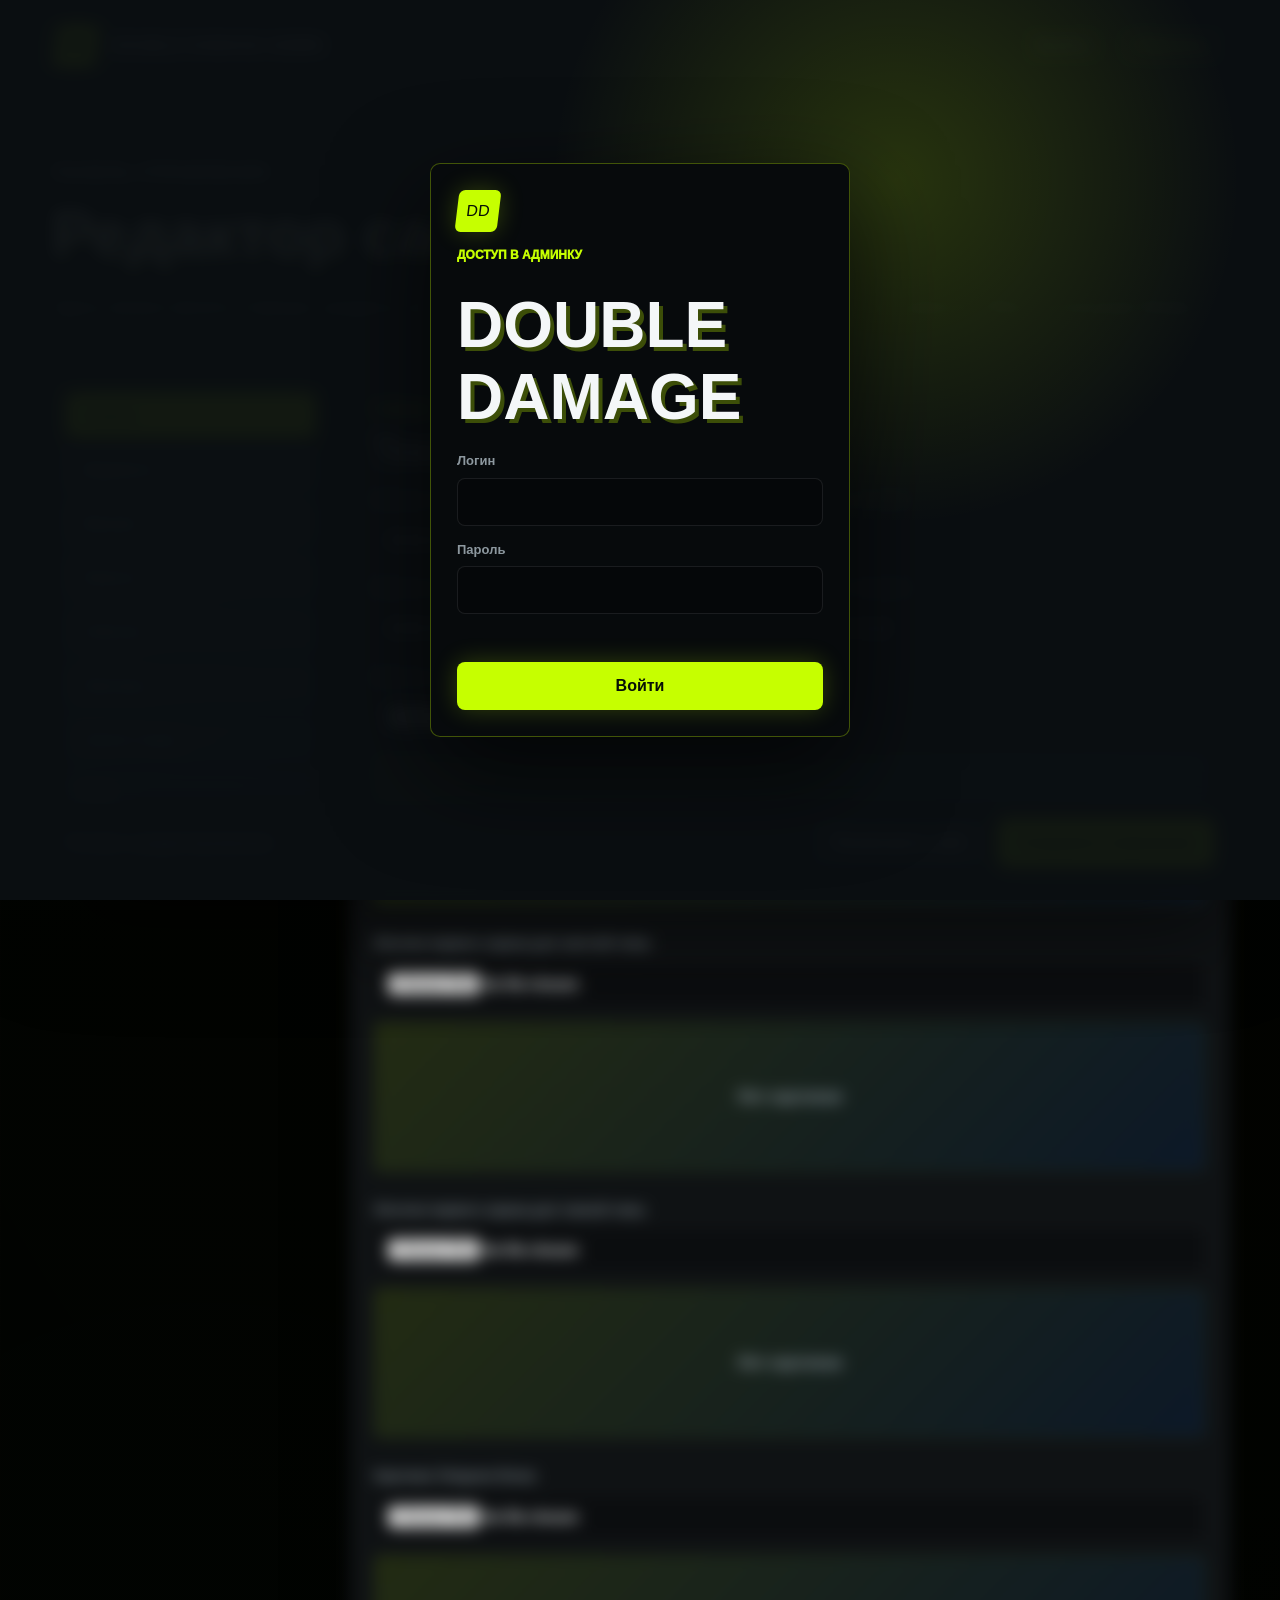
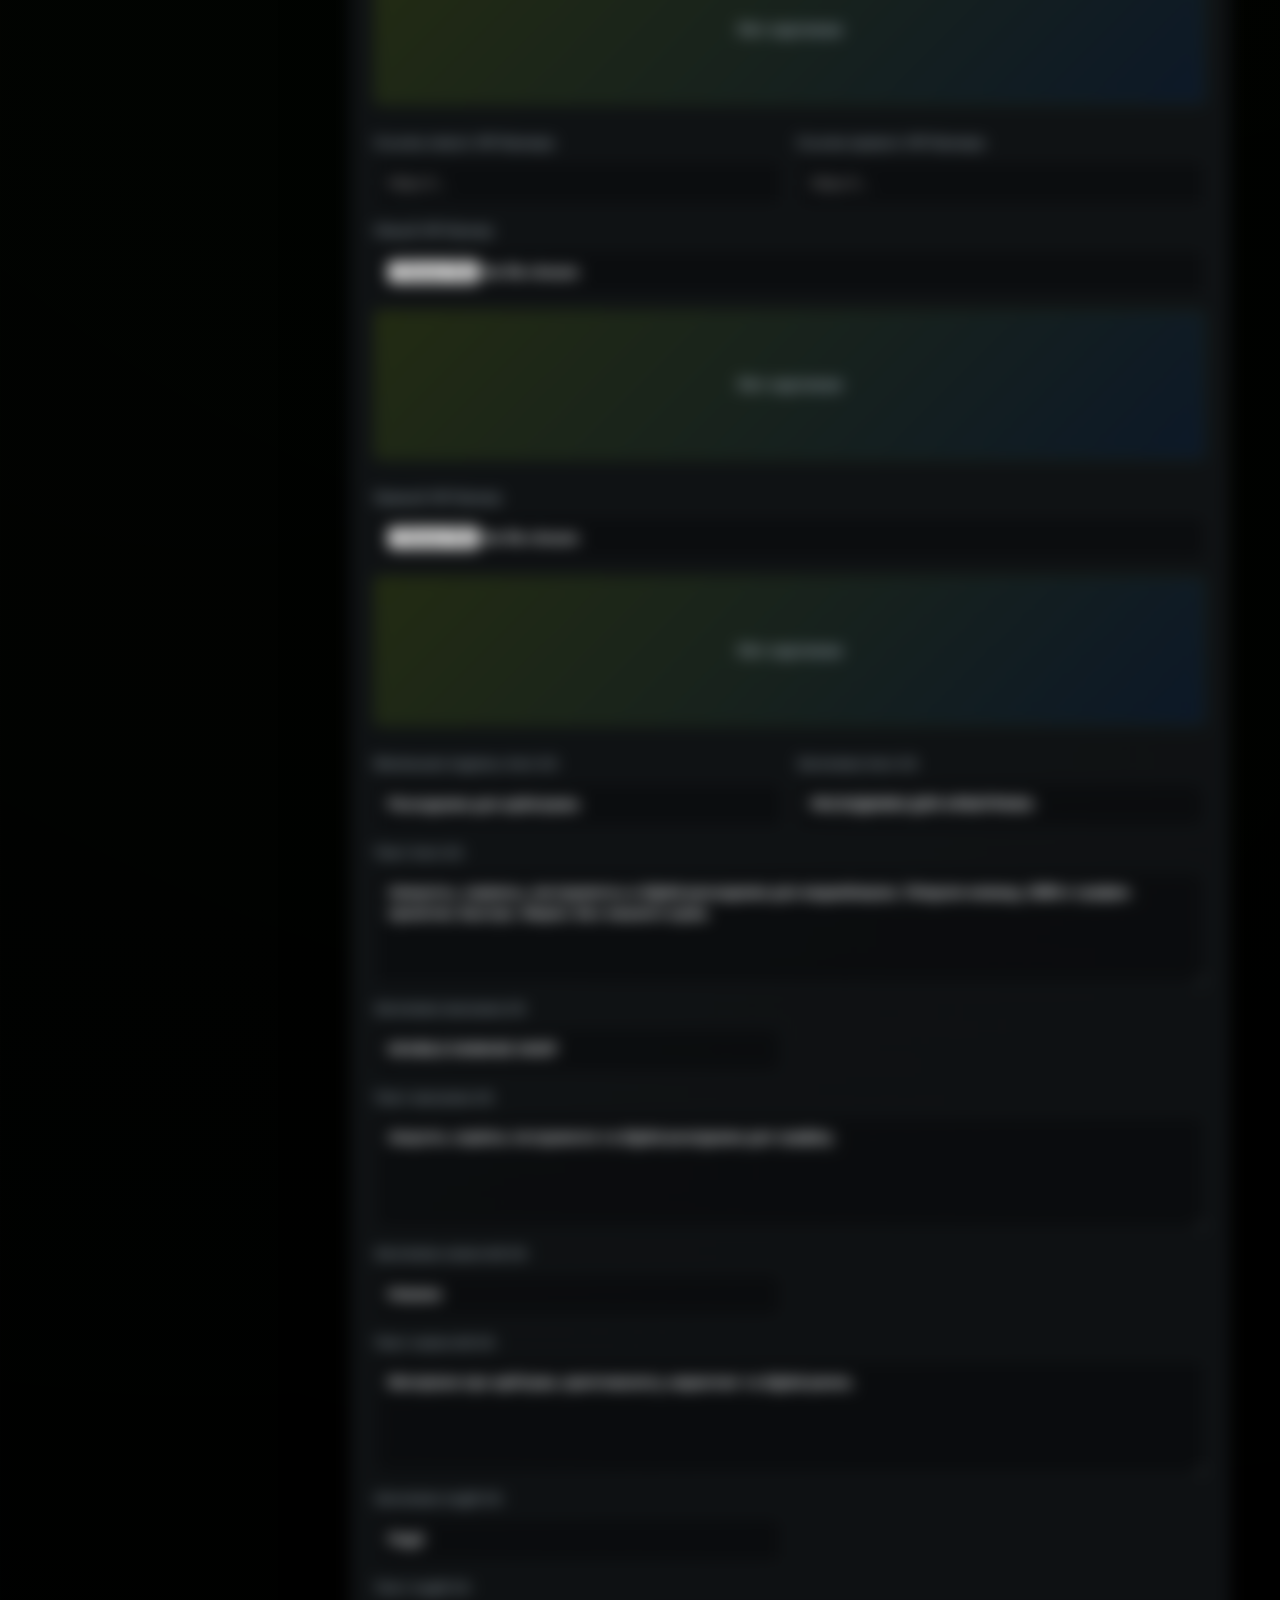
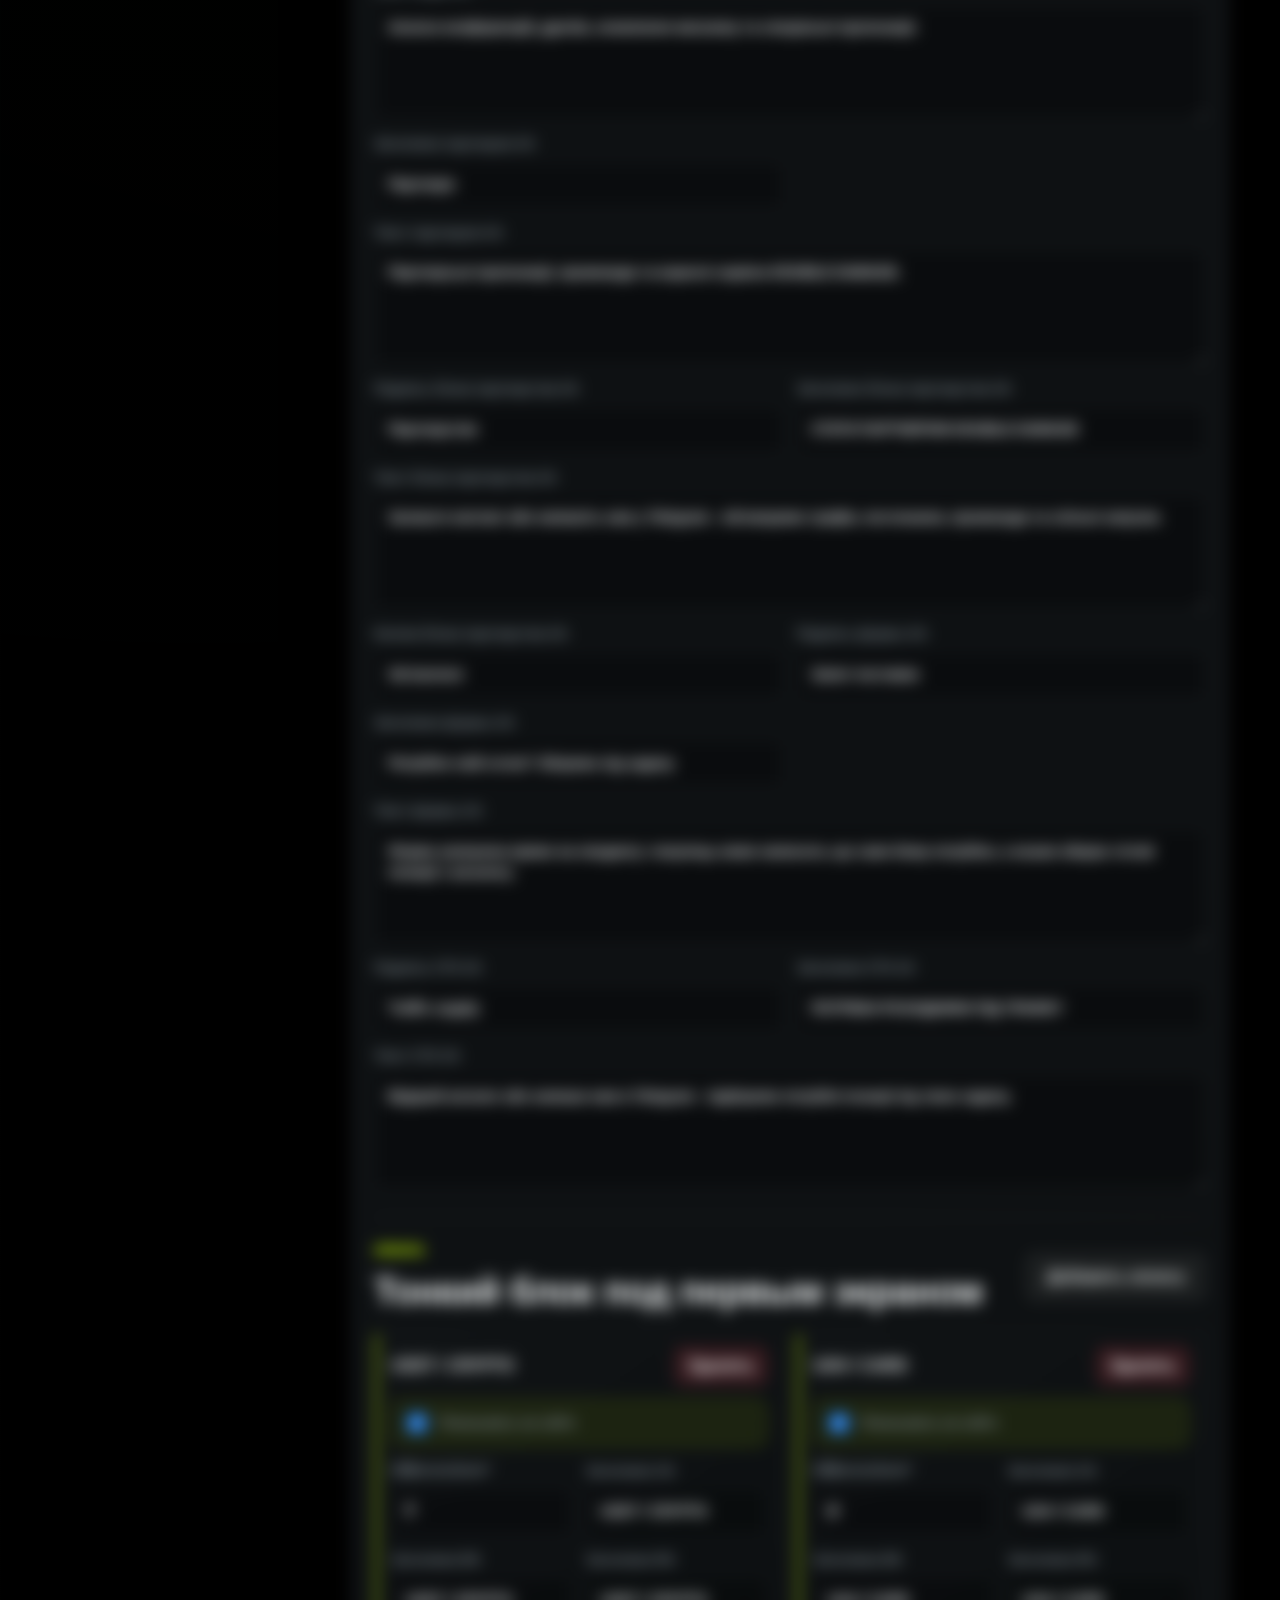
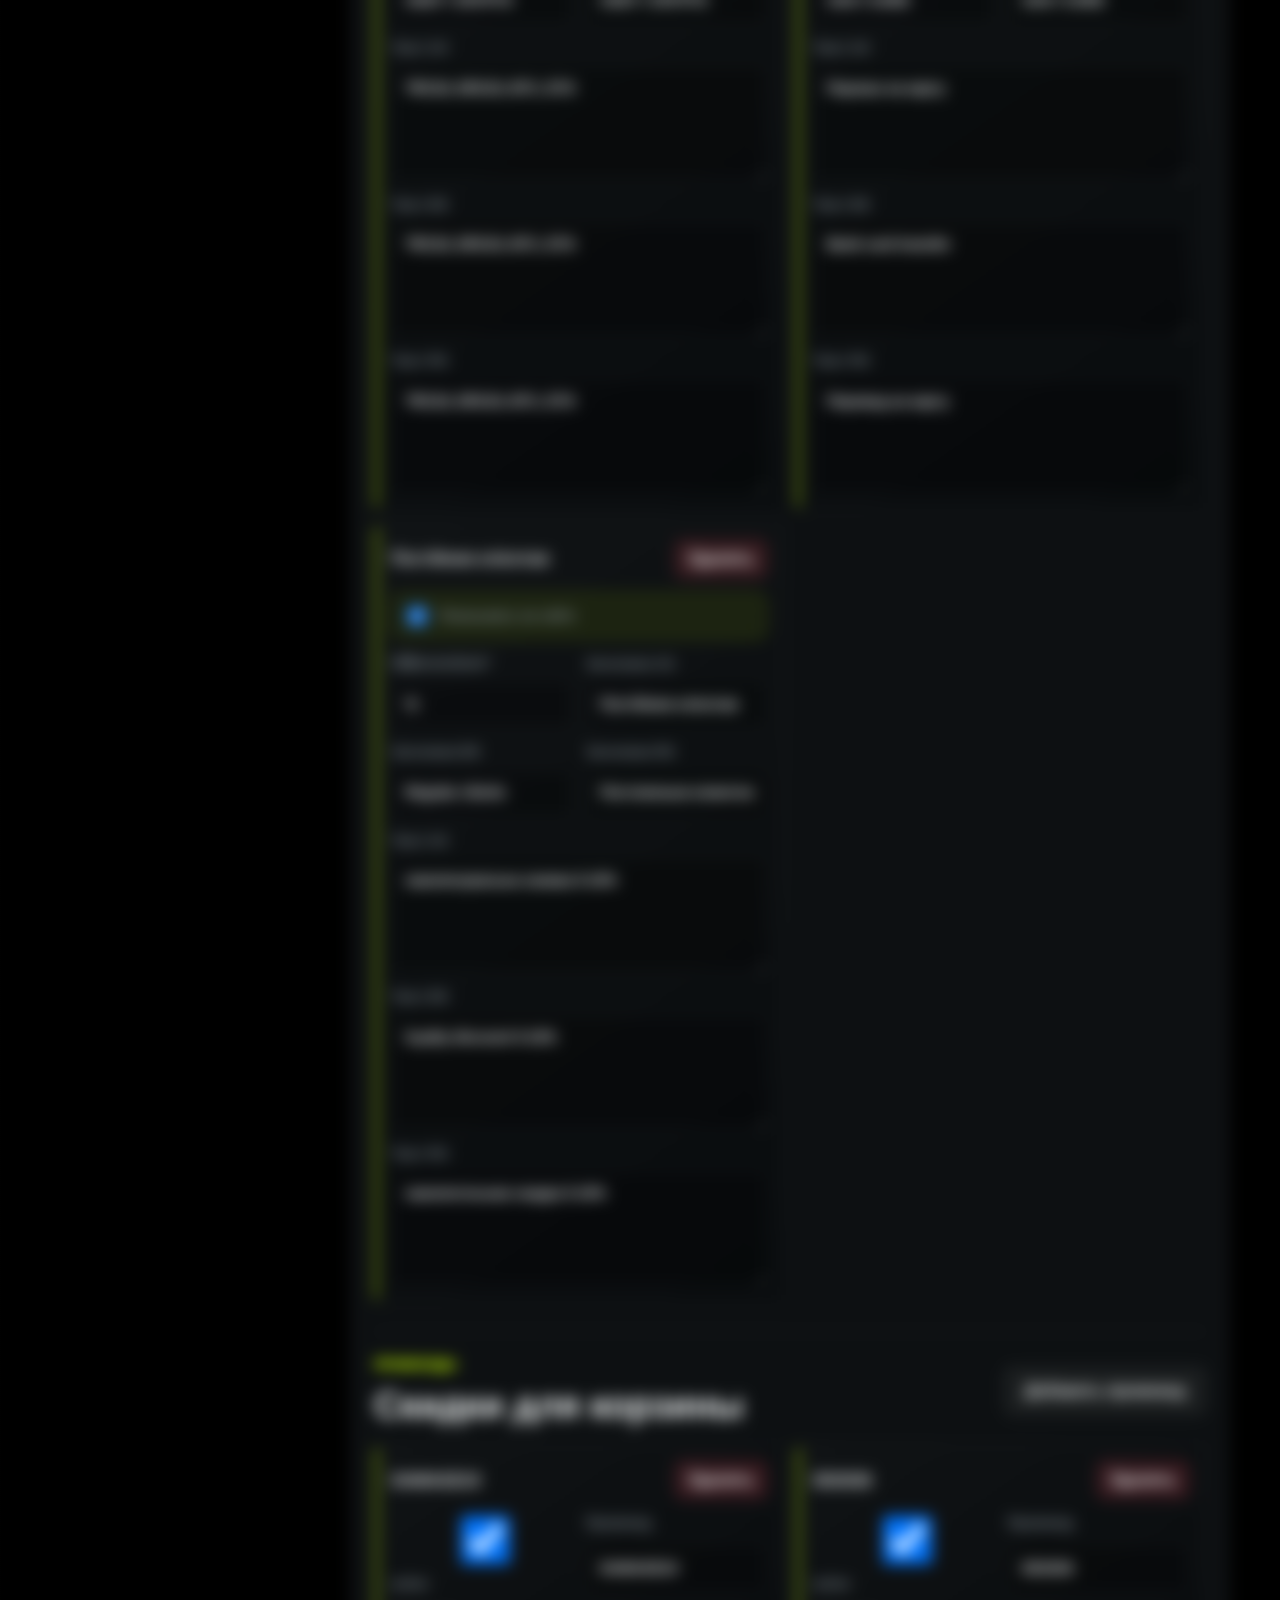
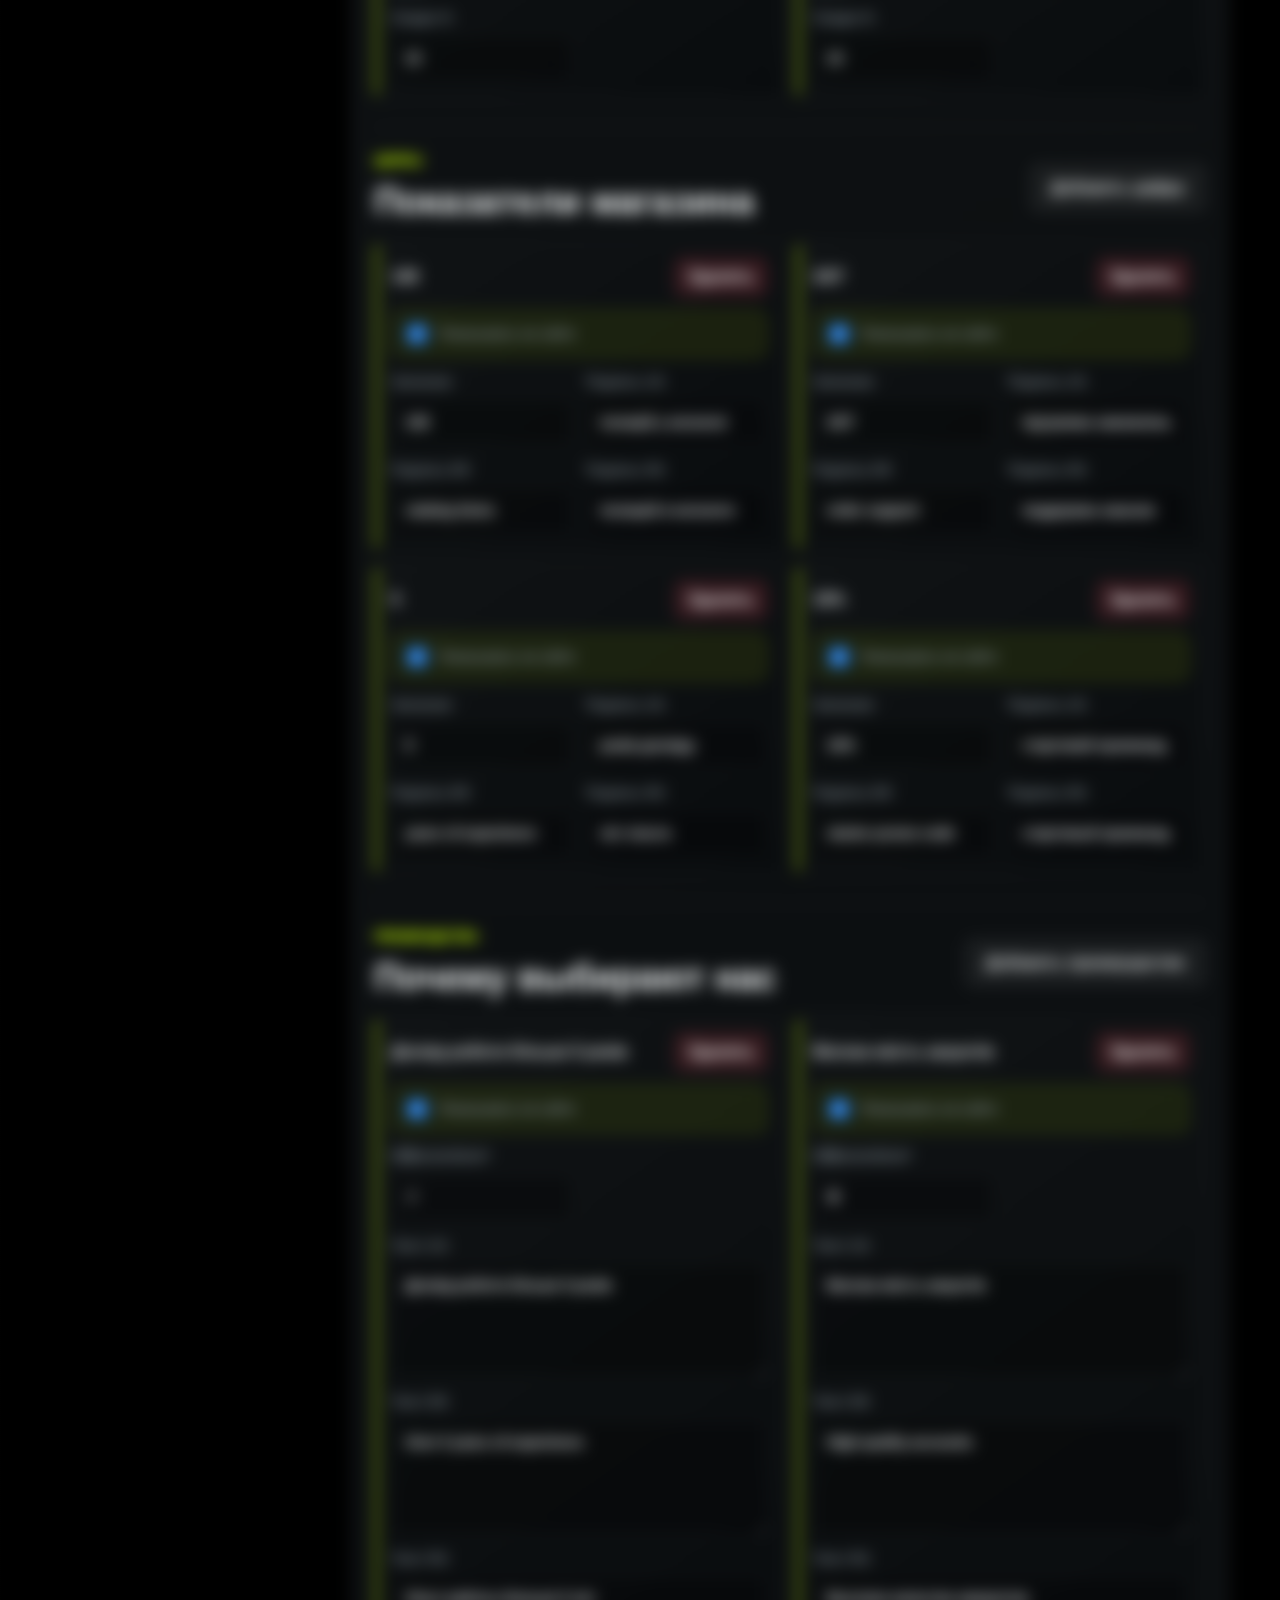
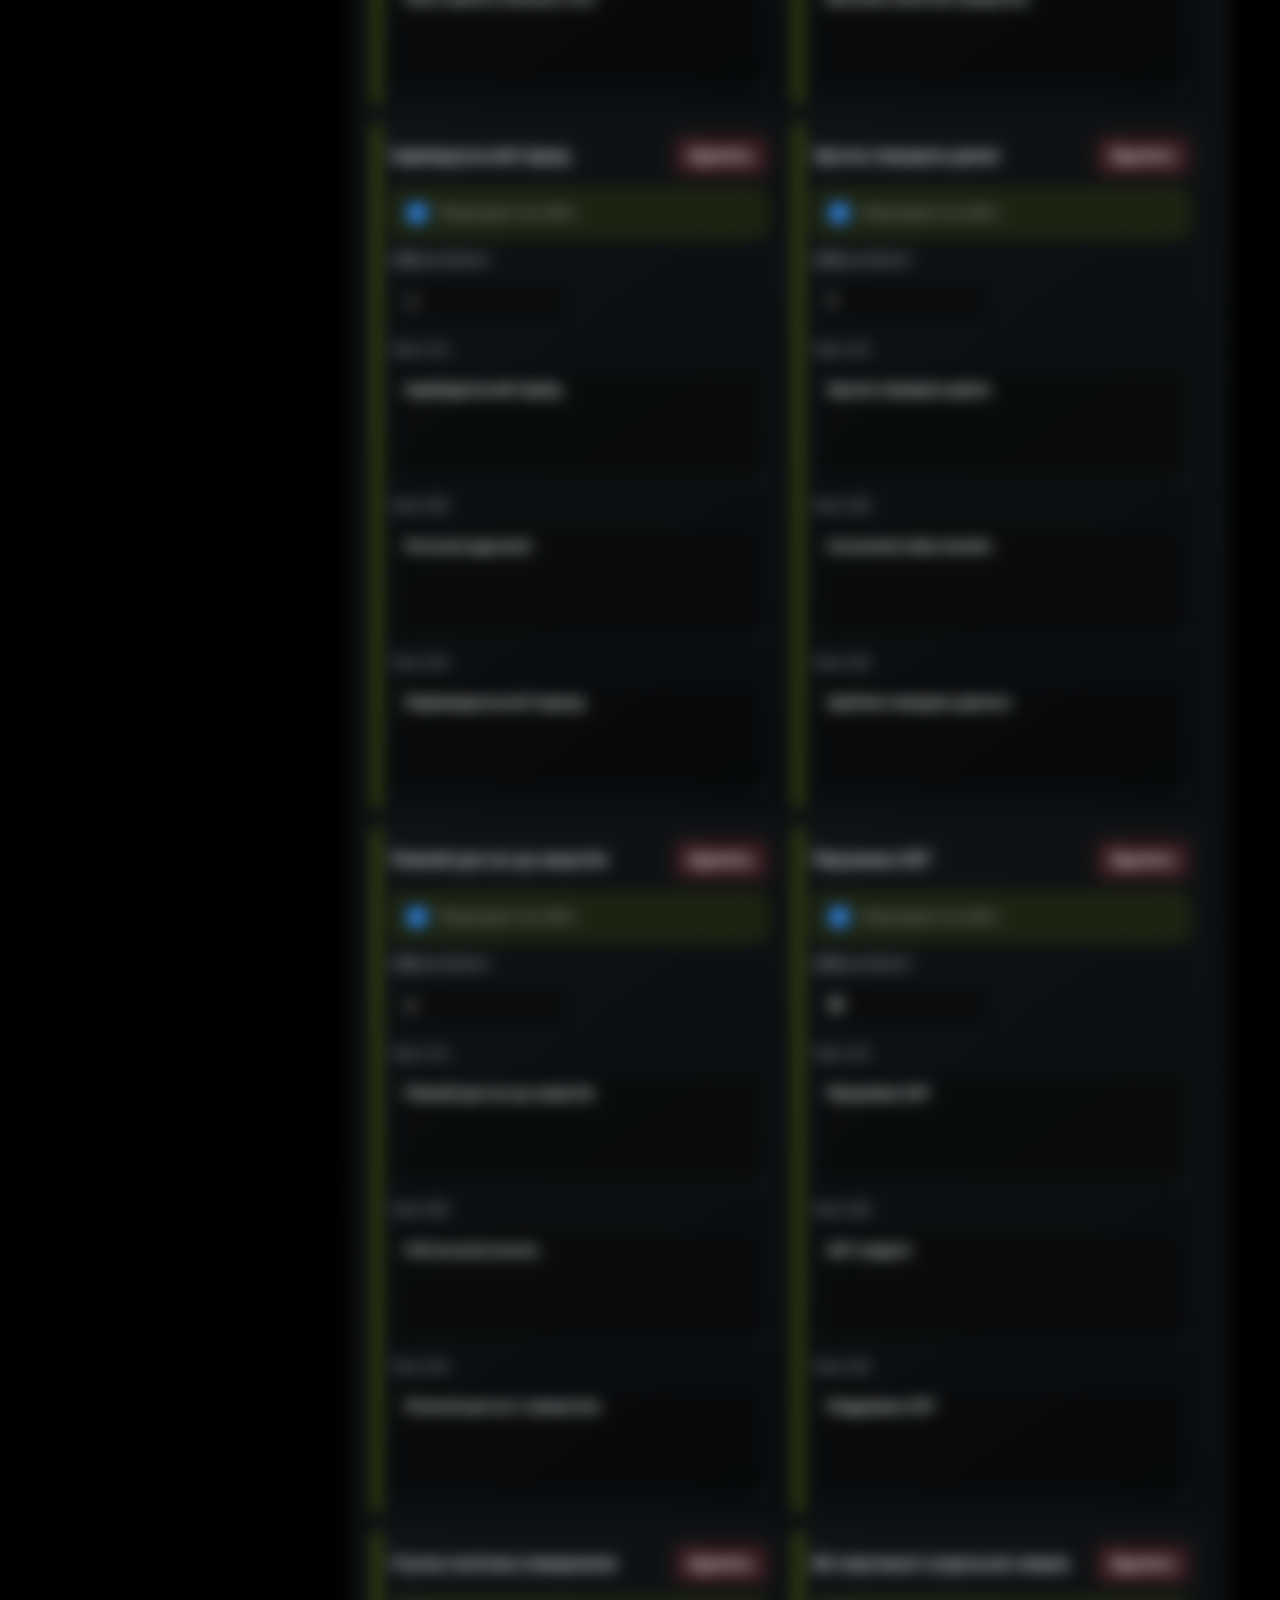
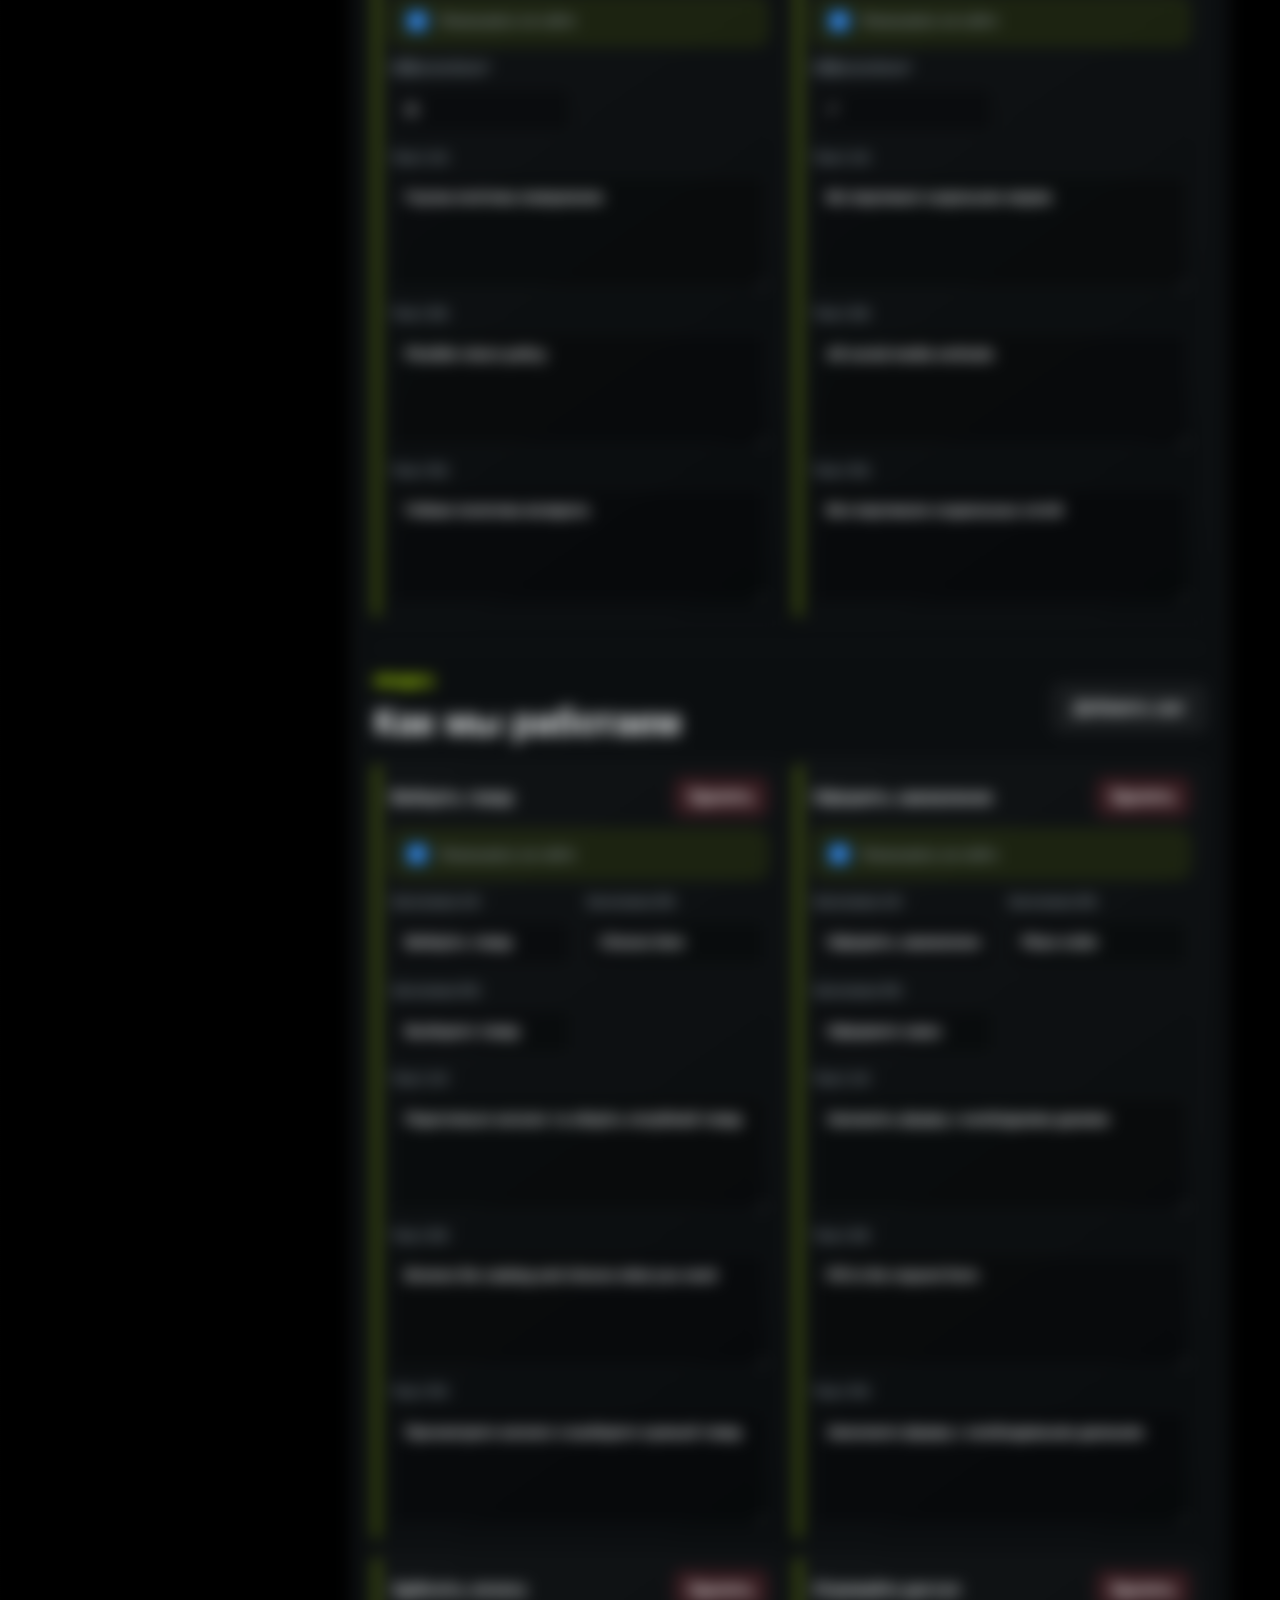
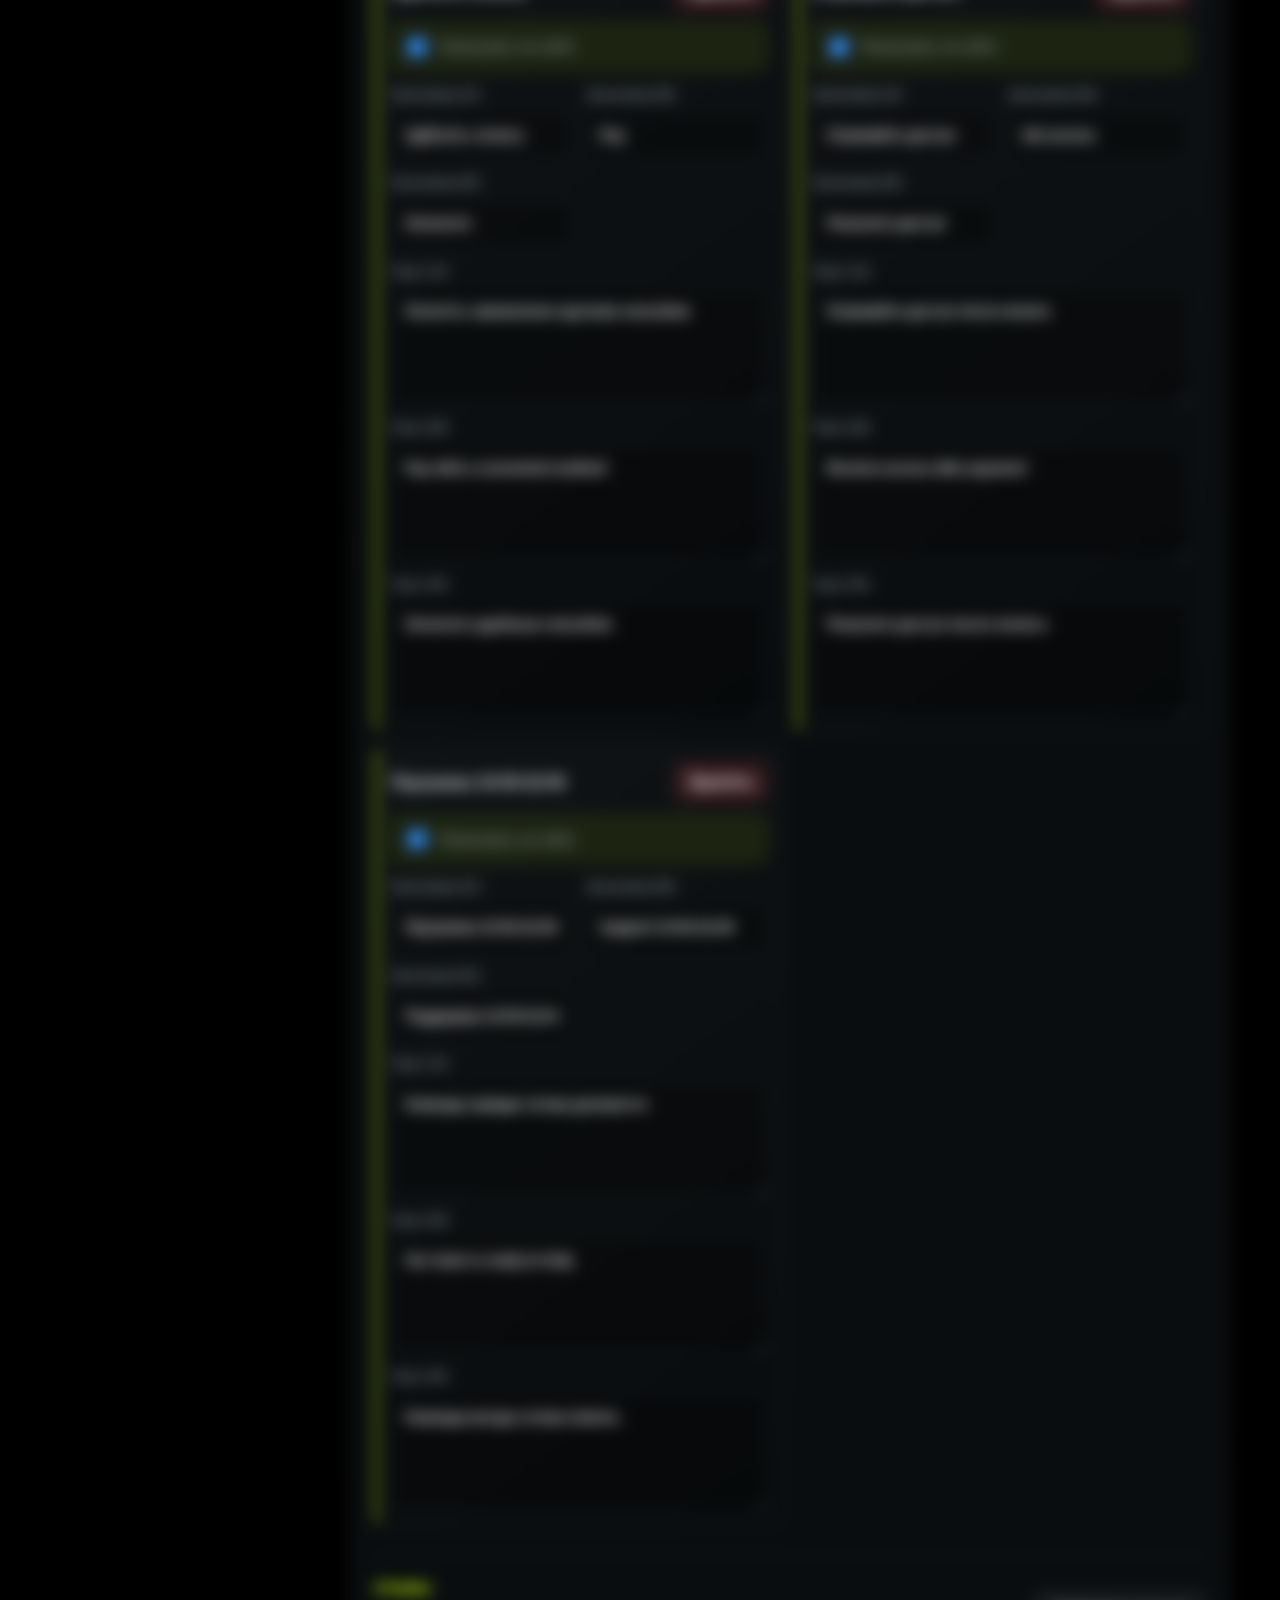
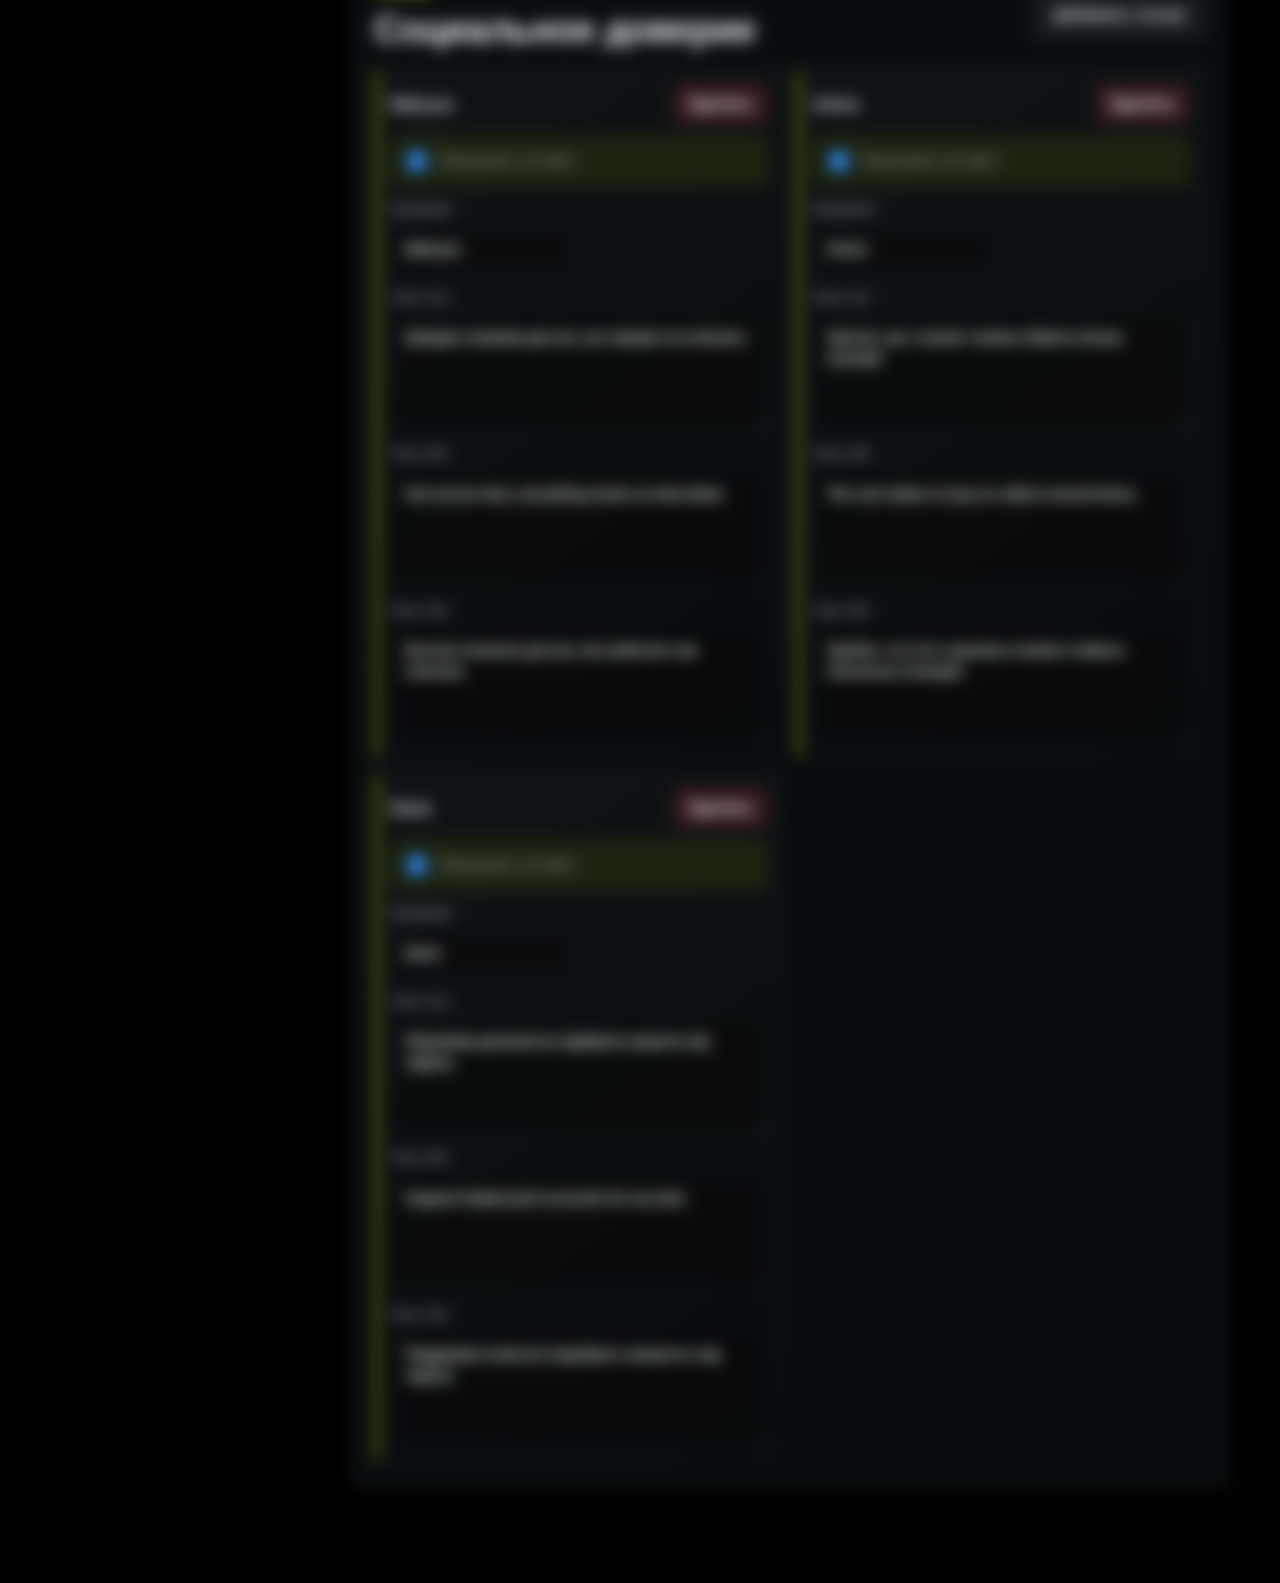
==== commit e36ac25c: "Add files via upload" ====
--- a/admin.html
+++ b/admin.html
@@ -42,8 +42,7 @@
       <nav class="admin-tabs" aria-label="Admin sections">
         <button class="active" type="button" data-admin-tab="home">Главная</button>
         <button type="button" data-admin-tab="visibility">Видимость</button>
-        <button type="button" data-admin-tab="categories">Категории</button>
-        <button type="button" data-admin-tab="products">Товары</button>
+        <button type="button" data-admin-tab="shop">Магазин</button>
         <button type="button" data-admin-tab="guides">Новости</button>
         <button type="button" data-admin-tab="events">События</button>
         <button type="button" data-admin-tab="partners">Партнеры</button>
@@ -143,23 +142,22 @@
           <div class="visibility-grid" data-visibility-editor></div>
         </section>
 
-        <section class="admin-panel is-hidden" data-admin-section="categories">
-          <div class="admin-panel-head">
-            <div><p class="eyebrow">Категории</p><h2>Google, FB, TikTok и другие</h2></div>
-            <button class="button primary" type="button" data-add-category>Добавить категорию</button>
-          </div>
-          <p class="admin-note">Здесь только разделы магазина: уже существующие категории и новые, которые ты будешь добавлять. Они показываются на главной и в магазине, а товары потом привязываются к ним.</p>
-          <div class="admin-list" data-categories-editor></div>
-        </section>
-
-        <section class="admin-panel is-hidden" data-admin-section="products">
-          <div class="admin-panel-head">
-            <div><p class="eyebrow">Товары</p><h2>Позиции магазина и цены</h2></div>
-            <button class="button primary" type="button" data-add-product>Добавить товар</button>
-          </div>
-          <p class="admin-note">Здесь только товары: все текущие позиции и новые товары, которые ты добавишь. Категория товара выбирается внутри карточки товара.</p>
-          <div class="admin-list" data-products-editor></div>
-        </section>
+        <section class="admin-panel is-hidden" data-admin-section="shop">
+          <div class="admin-panel-head">
+            <div><p class="eyebrow">Магазин</p><h2>Товары и цены</h2></div>
+            <button class="button primary" type="button" data-add-product>Добавить товар</button>
+          </div>
+          <div class="admin-panel-head inner">
+            <div><p class="eyebrow">Категории</p><h2>Google, FB, TikTok и другие</h2></div>
+            <button class="button ghost" type="button" data-add-category>Добавить категорию</button>
+          </div>
+          <p class="admin-note">Эти разделы показываются на главной странице и в магазине. Можно менять картинку, название, описание и привязывать товары к категориям.</p>
+          <div class="admin-list" data-categories-editor></div>
+          <div class="admin-panel-head inner">
+            <div><p class="eyebrow">Товары</p><h2>Позиции магазина</h2></div>
+          </div>
+          <div class="admin-list" data-products-editor></div>
+        </section>
 
         <section class="admin-panel is-hidden" data-admin-section="guides">
           <div class="admin-panel-head">
@@ -220,7 +218,7 @@
     </div>
 
     <script src="store.js?v=7"></script>
-    <script src="admin.js?v=24"></script>
+    <script src="admin.js?v=23"></script>
   </body>
 </html>
 
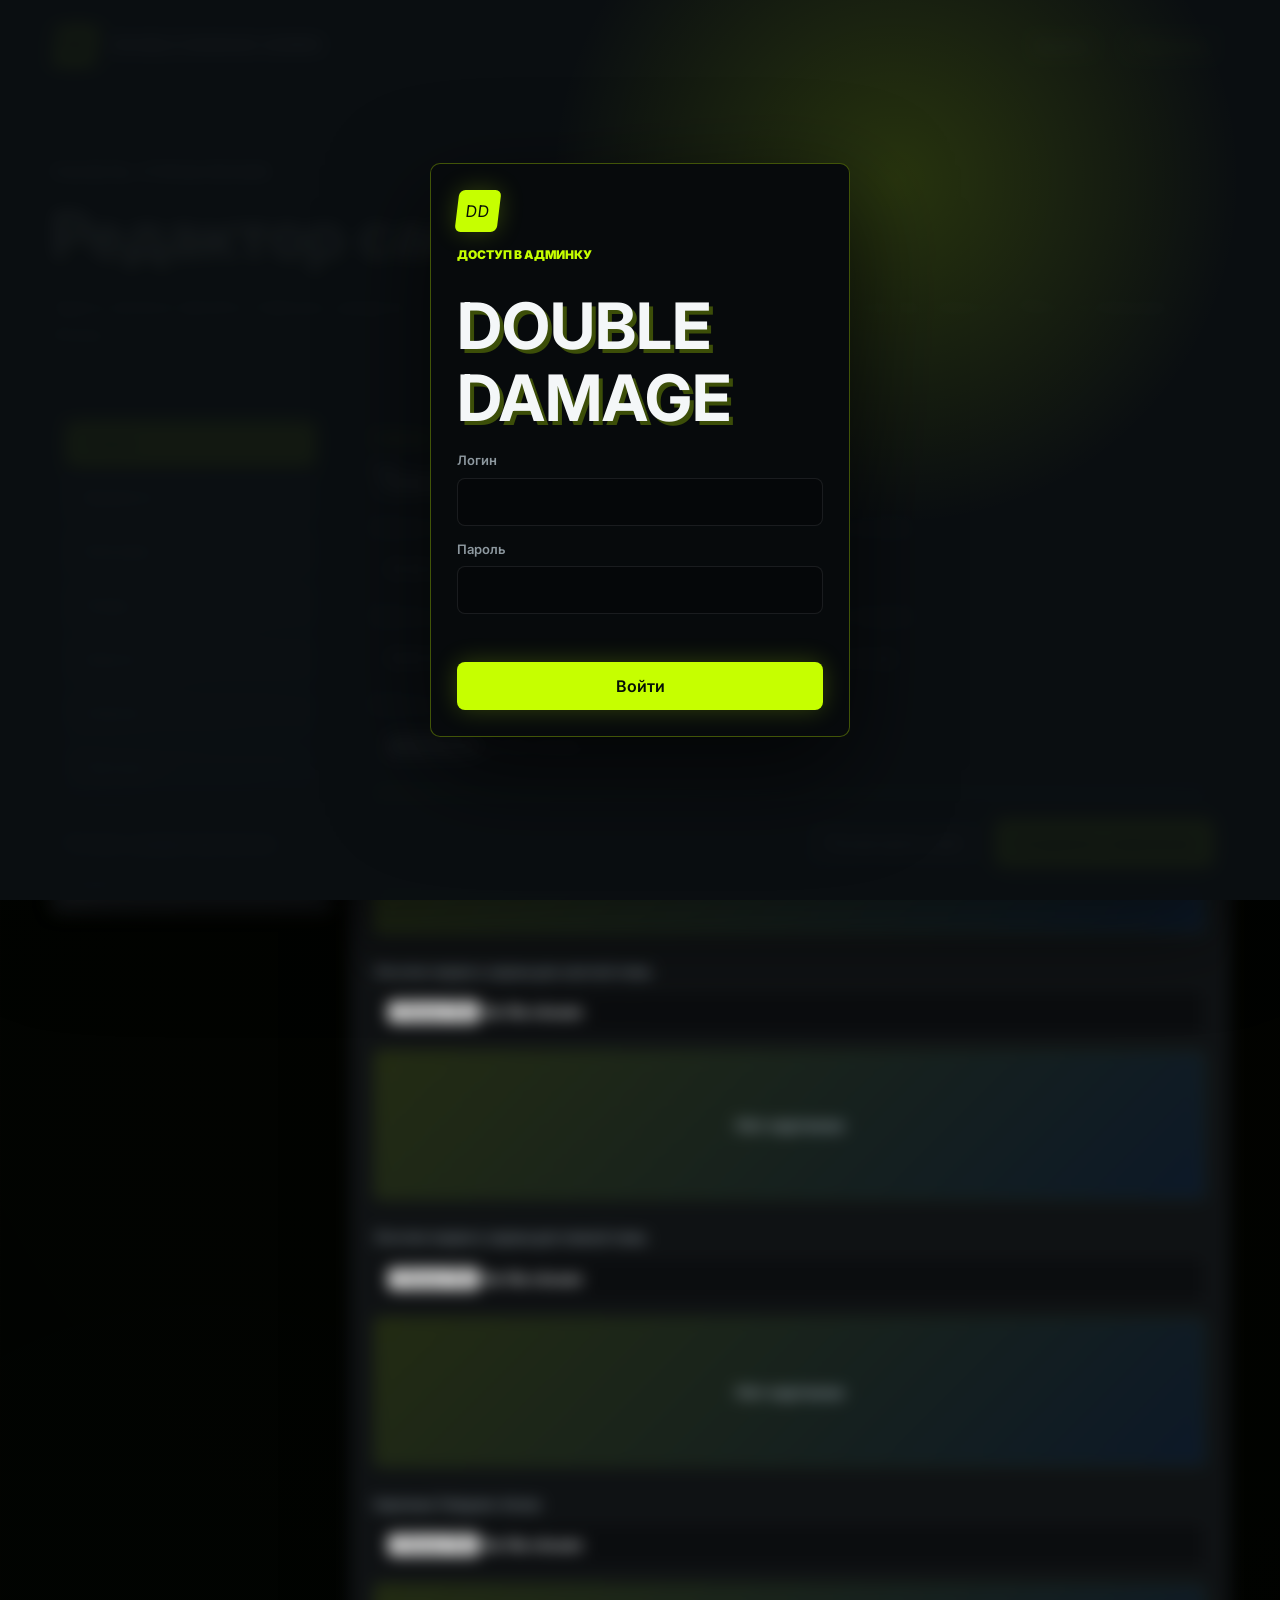
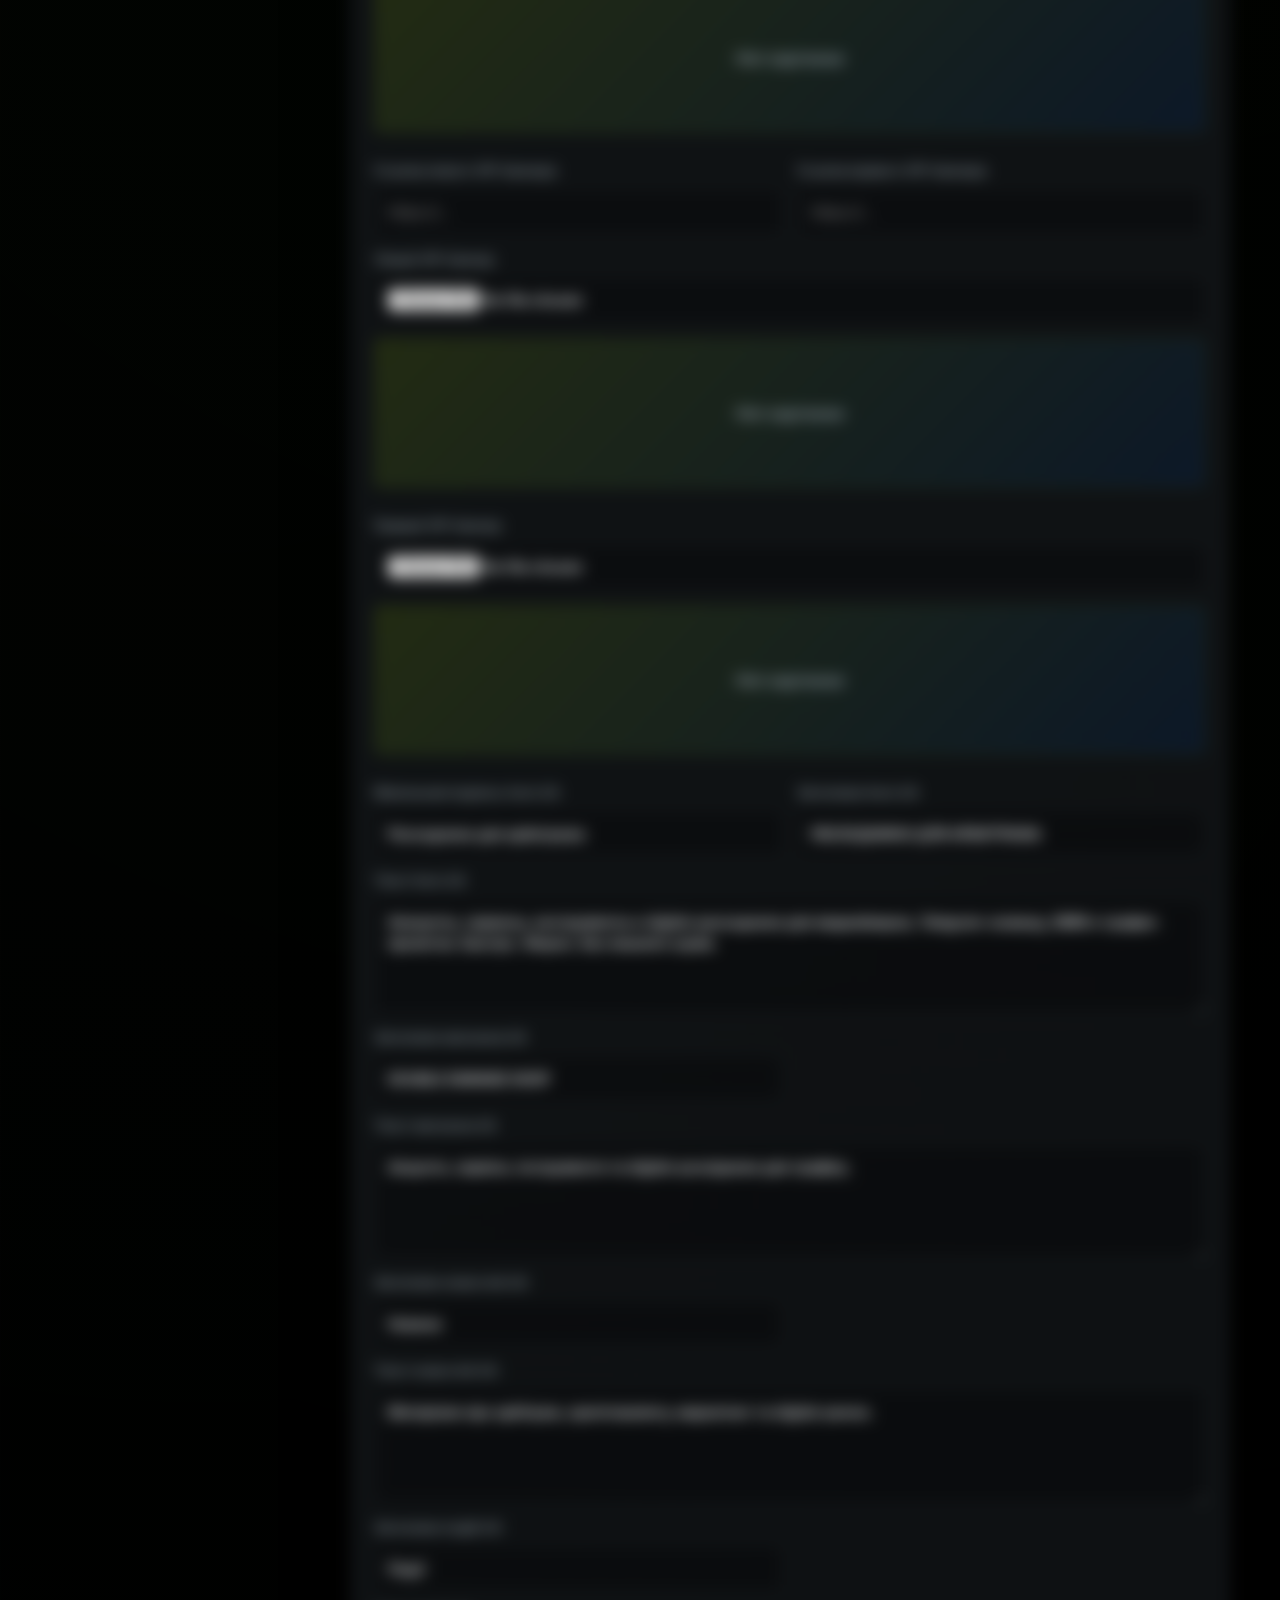
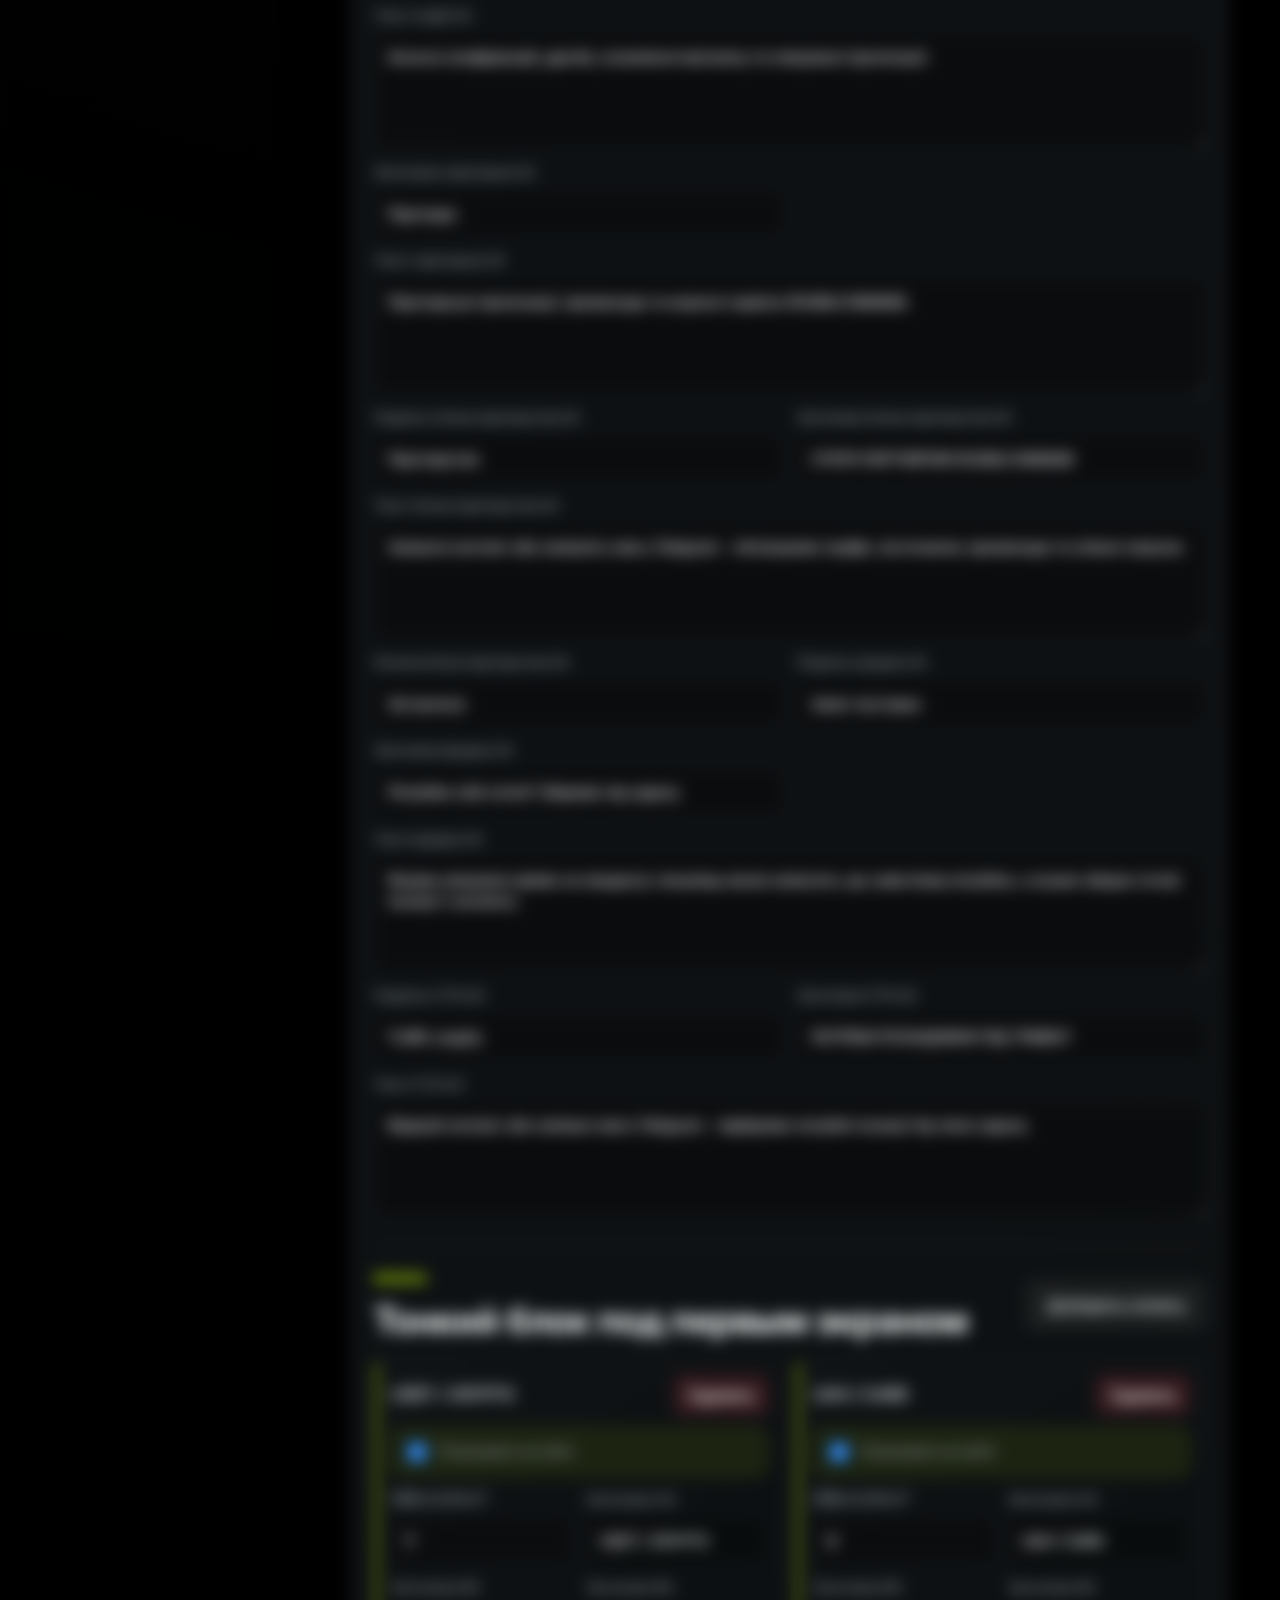
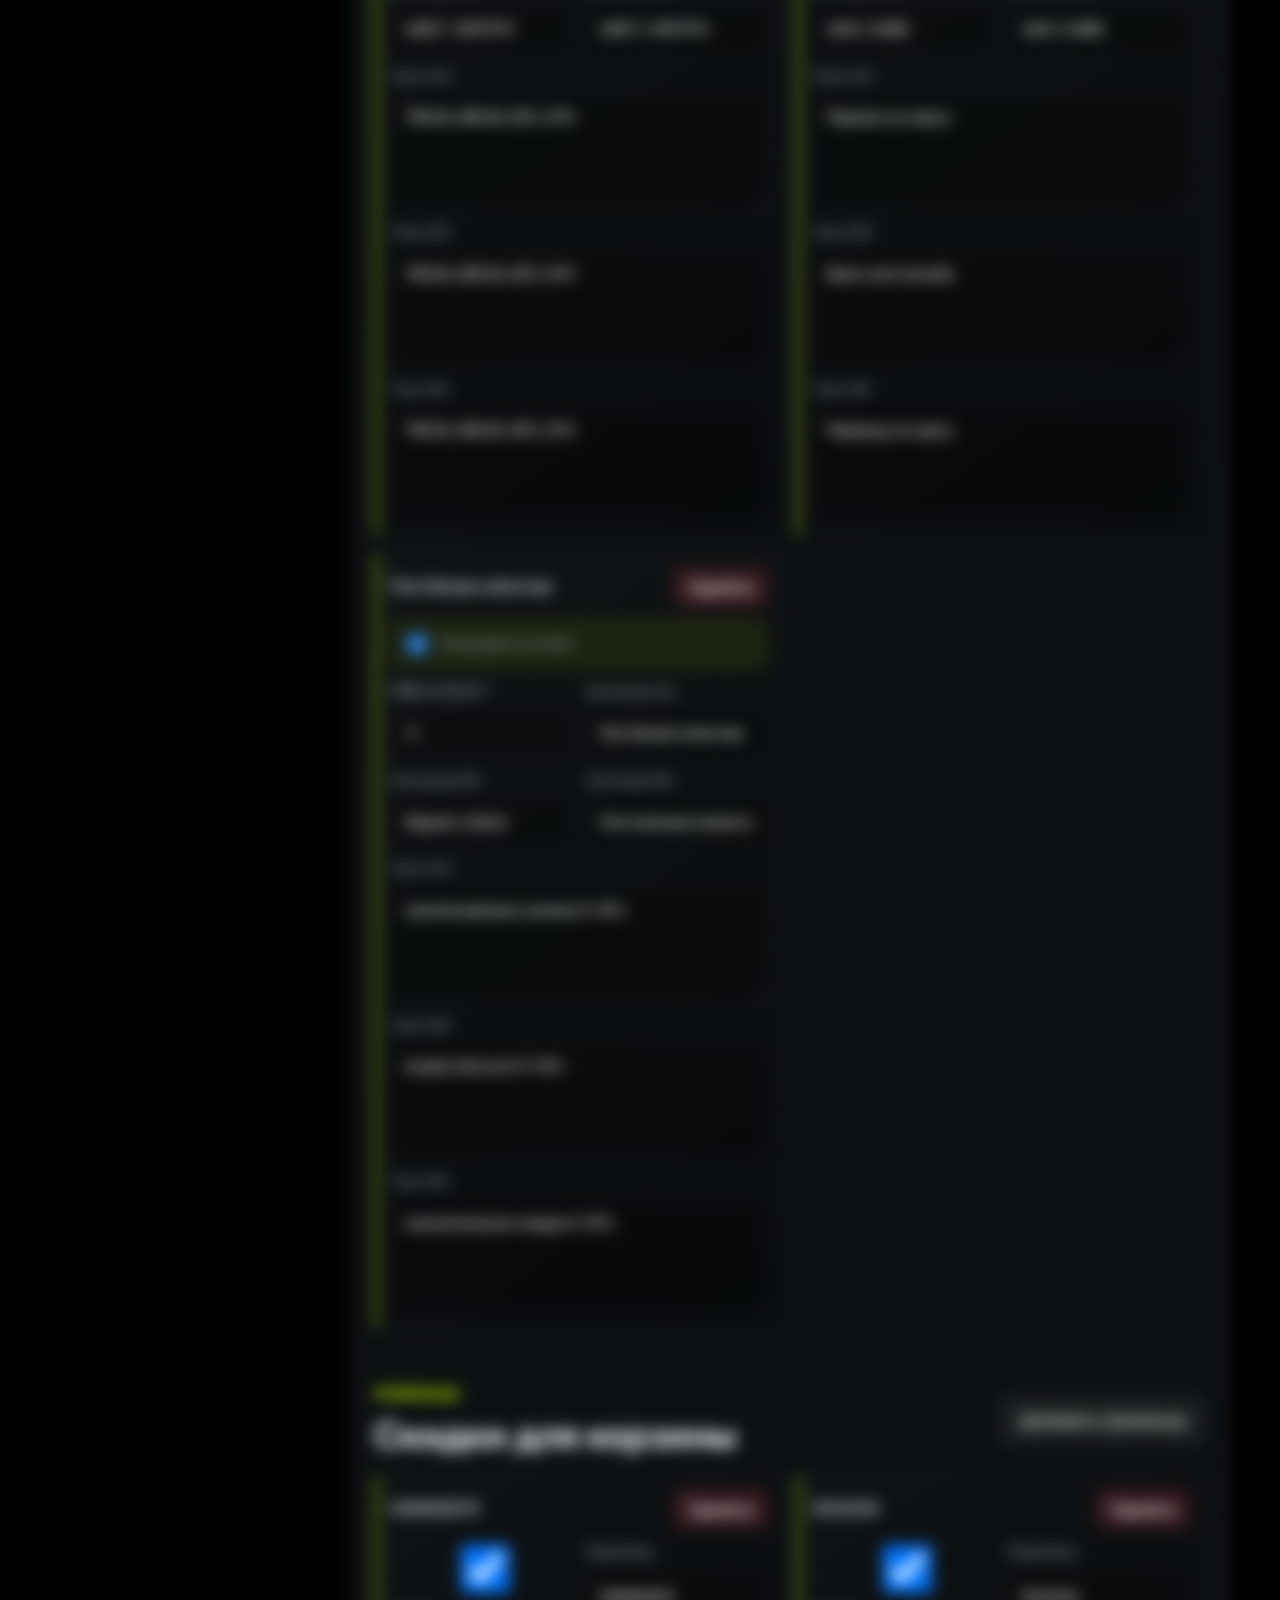
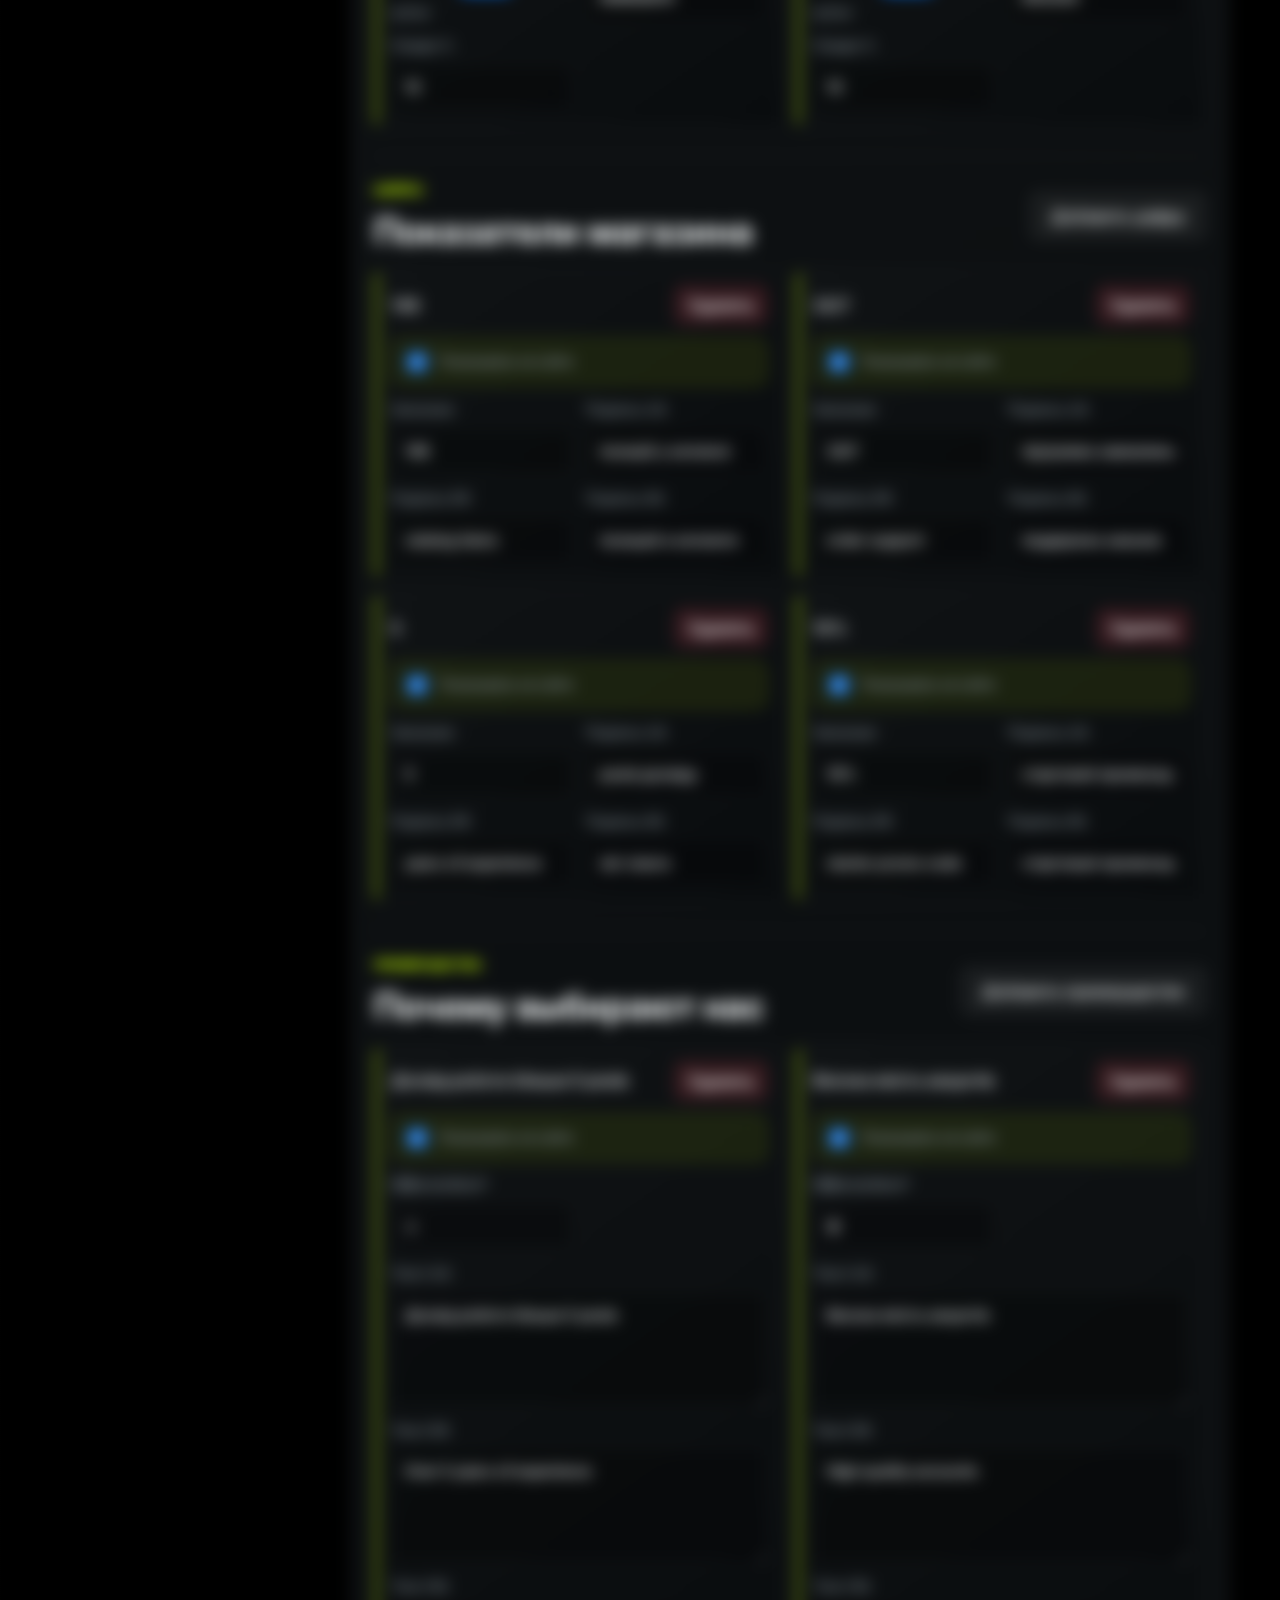
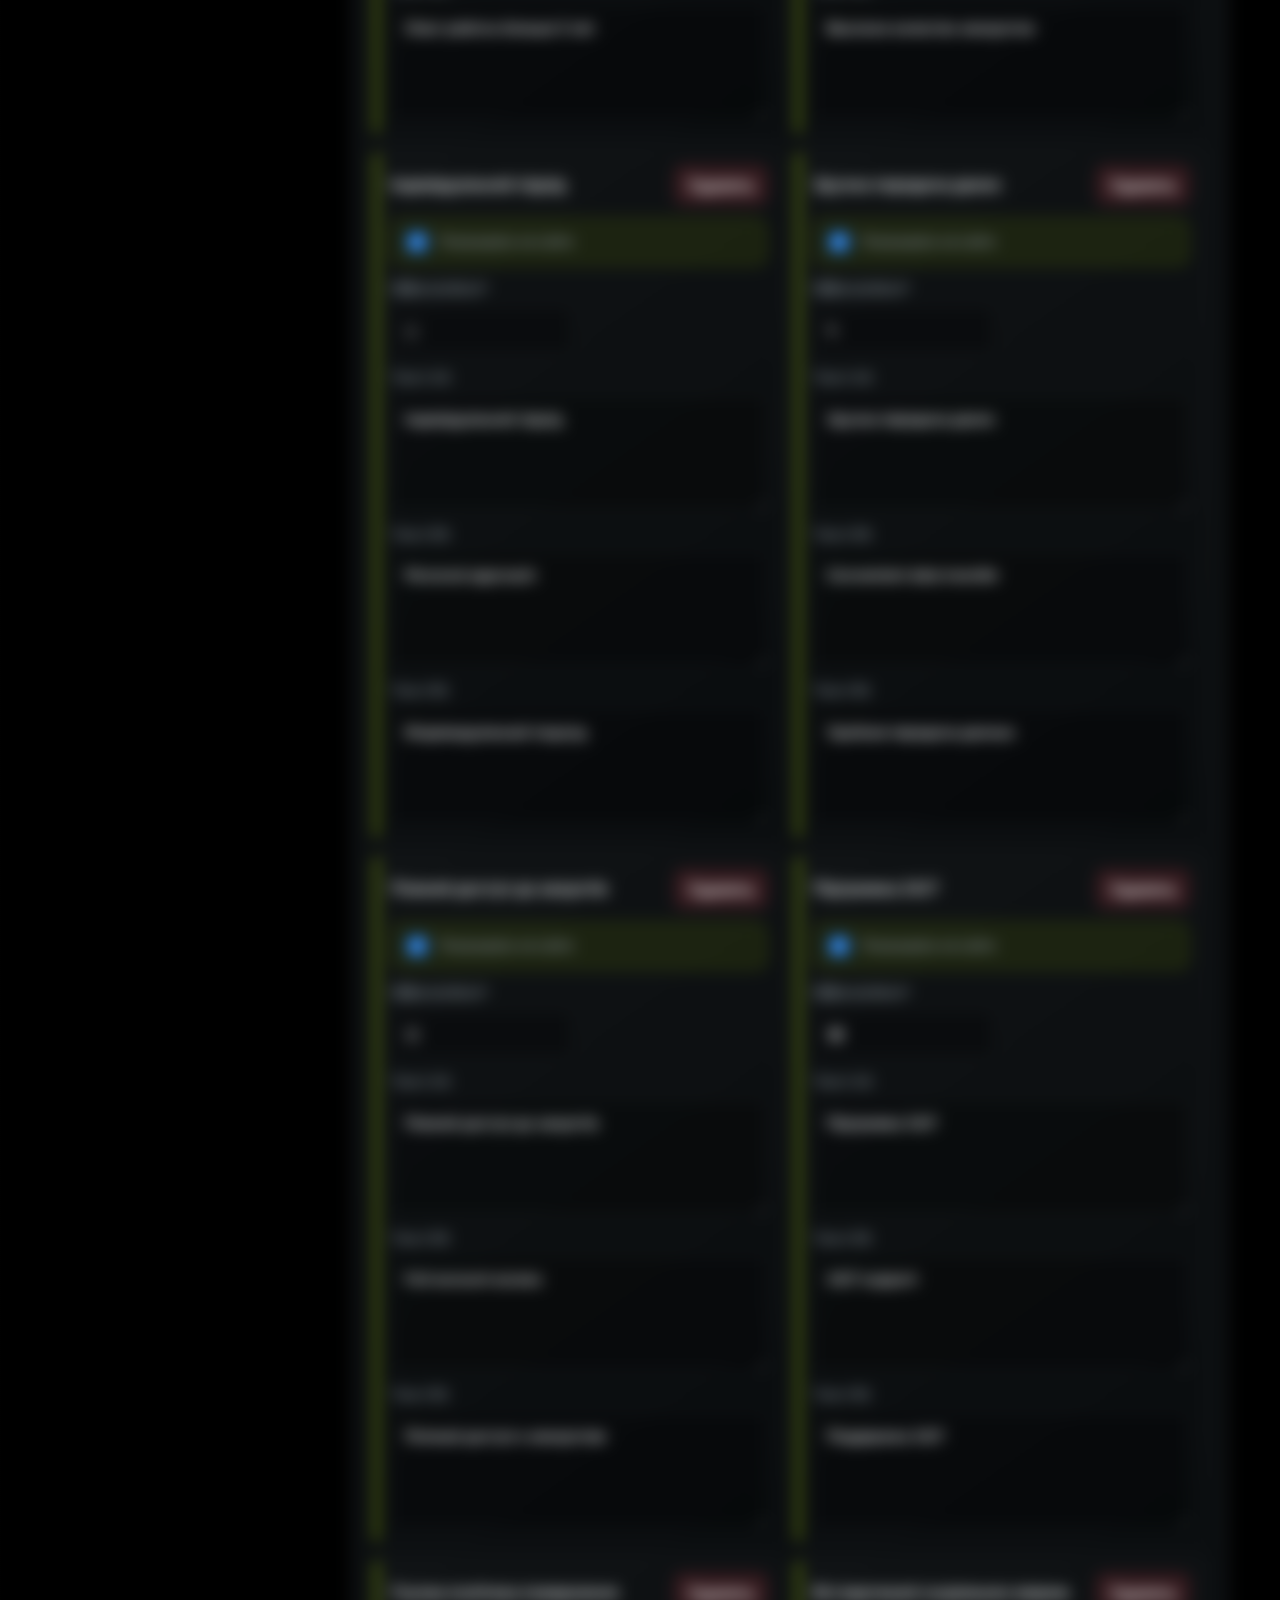
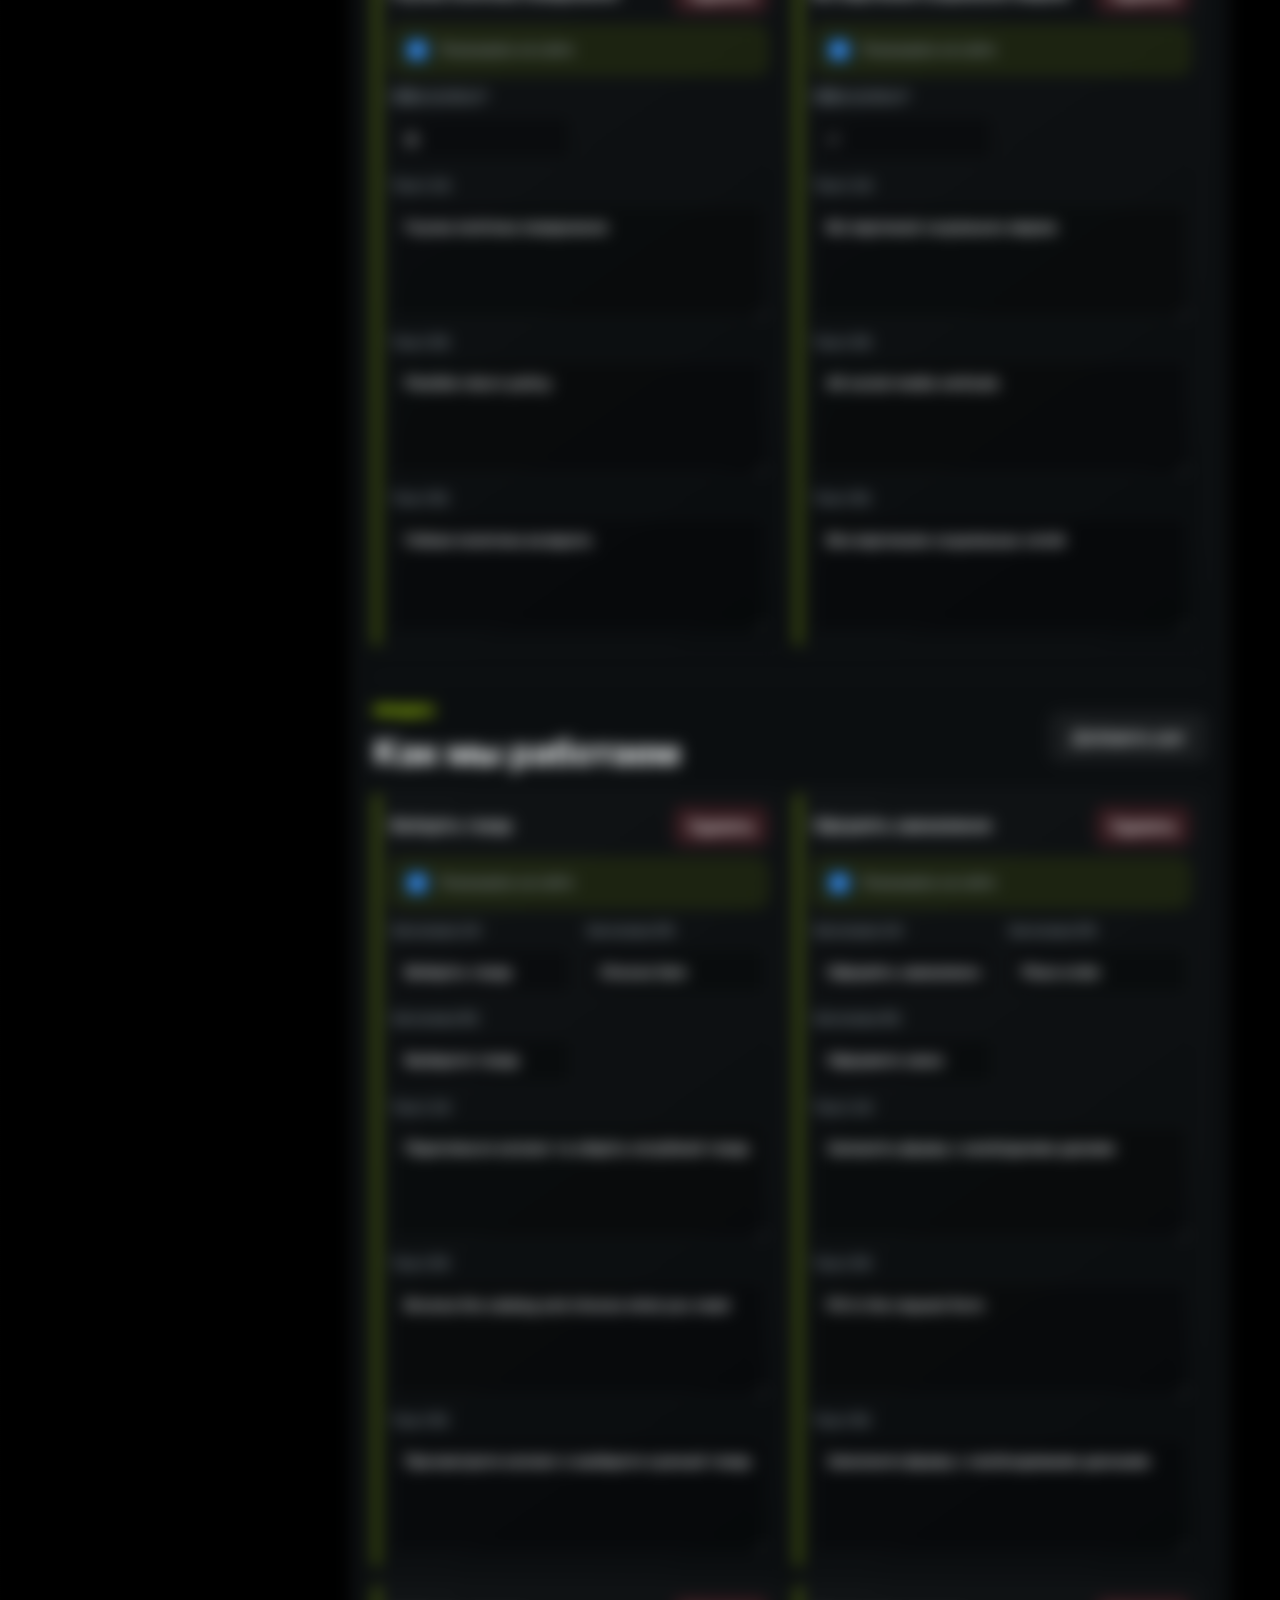
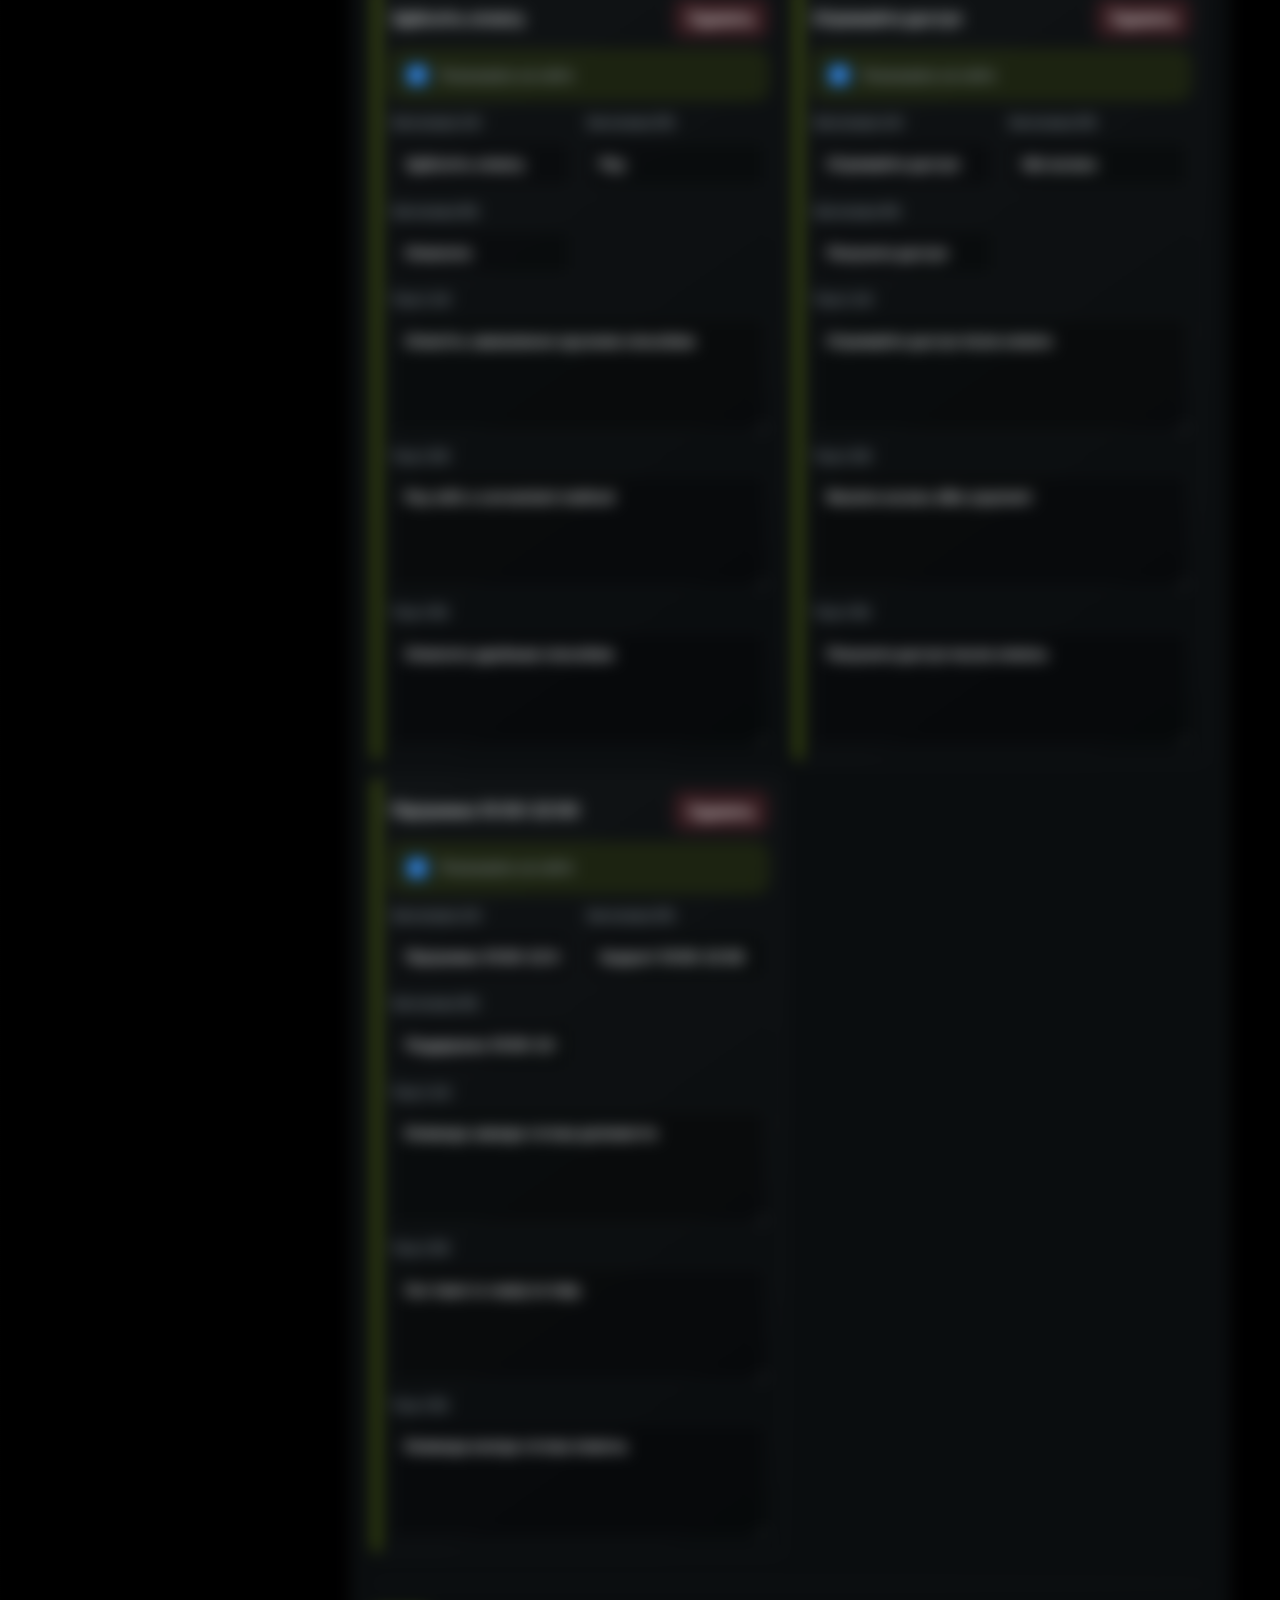
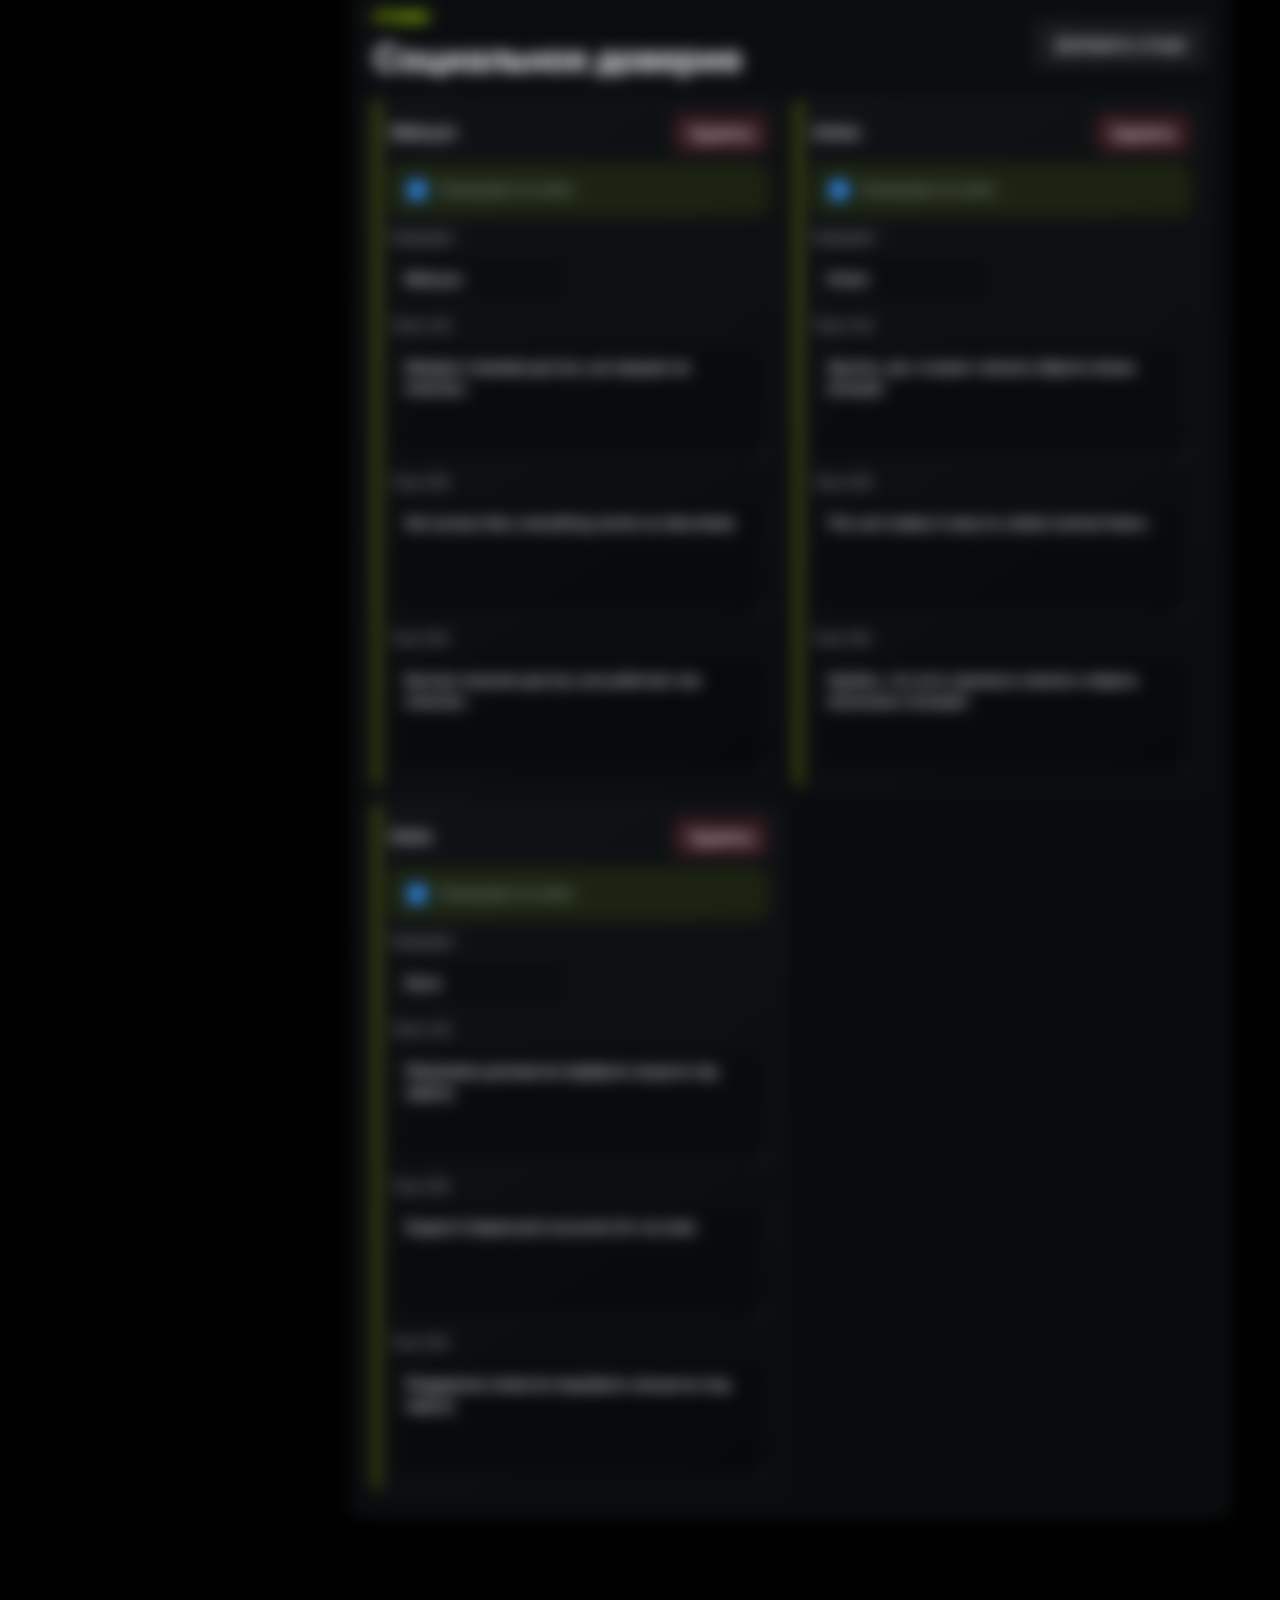
==== commit 53416b01: "Add files via upload" ====
--- a/admin.html
+++ b/admin.html
@@ -3,9 +3,17 @@
   <head>
     <meta charset="utf-8" />
     <meta name="viewport" content="width=device-width, initial-scale=1" />
-    <title>Админка | DOUBLE DAMAGE</title>
-    <link rel="stylesheet" href="styles.css?v=61" />
-    <link rel="stylesheet" href="admin.css?v=16" />
+        <script>
+      (function () {
+        try {
+          document.documentElement.classList.add('dd-boot');
+          var theme = localStorage.getItem('doubleDamageThemeV2') === 'light' ? 'light' : 'dark';
+          document.documentElement.dataset.theme = theme;
+        } catch (e) {}
+      })();
+    </script><title>Админка | DOUBLE DAMAGE</title>
+  <link rel="stylesheet" href="styles.css?v=91" />
+  <link rel="stylesheet" href="admin.css?v=17" />
   </head>
   <body class="admin-body">
     <section class="admin-login" data-login-screen>
@@ -42,7 +50,8 @@
       <nav class="admin-tabs" aria-label="Admin sections">
         <button class="active" type="button" data-admin-tab="home">Главная</button>
         <button type="button" data-admin-tab="visibility">Видимость</button>
-        <button type="button" data-admin-tab="shop">Магазин</button>
+        <button type="button" data-admin-tab="categories">Категории</button>
+        <button type="button" data-admin-tab="products">Товары</button>
         <button type="button" data-admin-tab="guides">Новости</button>
         <button type="button" data-admin-tab="events">События</button>
         <button type="button" data-admin-tab="partners">Партнеры</button>
@@ -142,22 +151,23 @@
           <div class="visibility-grid" data-visibility-editor></div>
         </section>
 
-        <section class="admin-panel is-hidden" data-admin-section="shop">
-          <div class="admin-panel-head">
-            <div><p class="eyebrow">Магазин</p><h2>Товары и цены</h2></div>
-            <button class="button primary" type="button" data-add-product>Добавить товар</button>
-          </div>
-          <div class="admin-panel-head inner">
-            <div><p class="eyebrow">Категории</p><h2>Google, FB, TikTok и другие</h2></div>
-            <button class="button ghost" type="button" data-add-category>Добавить категорию</button>
-          </div>
-          <p class="admin-note">Эти разделы показываются на главной странице и в магазине. Можно менять картинку, название, описание и привязывать товары к категориям.</p>
-          <div class="admin-list" data-categories-editor></div>
-          <div class="admin-panel-head inner">
-            <div><p class="eyebrow">Товары</p><h2>Позиции магазина</h2></div>
-          </div>
-          <div class="admin-list" data-products-editor></div>
-        </section>
+        <section class="admin-panel is-hidden" data-admin-section="categories">
+          <div class="admin-panel-head">
+            <div><p class="eyebrow">Категории</p><h2>Google, FB, TikTok и другие</h2></div>
+            <button class="button primary" type="button" data-add-category>Добавить категорию</button>
+          </div>
+          <p class="admin-note">Здесь только разделы магазина: уже существующие категории и новые, которые ты будешь добавлять. Они показываются на главной и в магазине, а товары потом привязываются к ним.</p>
+          <div class="admin-list" data-categories-editor></div>
+        </section>
+
+        <section class="admin-panel is-hidden" data-admin-section="products">
+          <div class="admin-panel-head">
+            <div><p class="eyebrow">Товары</p><h2>Позиции магазина и цены</h2></div>
+            <button class="button primary" type="button" data-add-product>Добавить товар</button>
+          </div>
+          <p class="admin-note">Здесь только товары: все текущие позиции и новые товары, которые ты добавишь. Категория товара выбирается внутри карточки товара.</p>
+          <div class="admin-list" data-products-editor></div>
+        </section>
 
         <section class="admin-panel is-hidden" data-admin-section="guides">
           <div class="admin-panel-head">
@@ -218,7 +228,7 @@
     </div>
 
     <script src="store.js?v=7"></script>
-    <script src="admin.js?v=23"></script>
+  <script src="admin.js?v=27"></script>
   </body>
 </html>
 
@@ -241,3 +251,19 @@
 
 
 
+
+
+
+
+
+
+
+
+
+
+
+
+
+
+
+
--- a/styles.css
+++ b/styles.css
@@ -1,4 +1,4 @@
-@import url("https://fonts.googleapis.com/css2?family=Montserrat:wght@400;500;600;700;800;900&display=swap");
+@import url("https://fonts.googleapis.com/css2?family=Inter:wght@400;500;600;700;800;900&family=Montserrat:wght@400;500;600;700;800;900&display=swap");
 
 :root {
   --site-width: 1500px;
@@ -50,6 +50,10 @@
 html {
   scroll-behavior: smooth;
   overflow-x: hidden;
+}
+
+html.dd-boot:not(.dd-ready) body {
+  visibility: hidden;
 }
 
 body {
@@ -6165,6 +6169,32 @@
   line-height: 1.65;
 }
 
+/* Preserve uploaded transparent images everywhere */
+body:not(.admin-body) .filled-media,
+body:not(.admin-body) .product-image.filled-media,
+body:not(.admin-body) .shop-page .product-card .product-image.filled-media,
+body:not(.admin-body) .product-detail-media .product-image.filled-media,
+body:not(.admin-body) .content-media.filled-media,
+body:not(.admin-body) .card-media.filled-media,
+html[data-theme="light"] body:not(.admin-body) .filled-media,
+html[data-theme="light"] body:not(.admin-body) .product-image.filled-media,
+html[data-theme="light"] body:not(.admin-body) .shop-page .product-card .product-image.filled-media,
+html[data-theme="light"] body:not(.admin-body) .product-detail-media .product-image.filled-media,
+html[data-theme="light"] body:not(.admin-body) .content-media.filled-media,
+html[data-theme="light"] body:not(.admin-body) .card-media.filled-media {
+  background-color: transparent !important;
+  background-image: none !important;
+}
+
+body:not(.admin-body) .hero-visual.has-custom-logo,
+html[data-theme="light"] body:not(.admin-body) .hero-visual.has-custom-logo {
+  background-color: transparent !important;
+}
+
+body:not(.admin-body) .filled-media img {
+  background: transparent !important;
+}
+
 @media (max-width: 860px) {
   body:not(.admin-body) .product-detail-hero,
   body:not(.admin-body) .partner-cta {
@@ -6176,3 +6206,1191 @@
     display: none;
   }
 }
+
+/* Softer shop page title */
+body:not(.admin-body) .shop-page .inner-hero {
+  min-height: 0 !important;
+  padding-top: clamp(34px, 5vw, 64px) !important;
+  padding-bottom: clamp(26px, 4vw, 46px) !important;
+}
+
+body:not(.admin-body) .shop-page .inner-hero h1 {
+  max-width: 760px !important;
+  margin-inline: auto !important;
+  font-size: clamp(34px, 5vw, 70px) !important;
+  line-height: 1.02 !important;
+  letter-spacing: 0 !important;
+}
+
+@media (max-width: 760px) {
+  body:not(.admin-body) .shop-page .inner-hero h1 {
+    font-size: clamp(30px, 9vw, 44px) !important;
+  }
+}
+
+/* Smaller unified category typography */
+body:not(.admin-body) .shop-category-card .shop-category-copy strong,
+body:not(.admin-body) .home-category-card .shop-category-copy strong,
+html[data-theme="light"] body:not(.admin-body) .shop-category-card .shop-category-copy strong,
+html[data-theme="light"] body:not(.admin-body) .home-category-card .shop-category-copy strong {
+  font-size: 7px !important;
+  line-height: 1.15 !important;
+  font-weight: 950 !important;
+  letter-spacing: 0 !important;
+}
+
+body:not(.admin-body) .shop-category-card .shop-category-copy small,
+body:not(.admin-body) .home-category-card .shop-category-copy small,
+html[data-theme="light"] body:not(.admin-body) .shop-category-card .shop-category-copy small,
+html[data-theme="light"] body:not(.admin-body) .home-category-card .shop-category-copy small {
+  font-size: 6px !important;
+  line-height: 1.2 !important;
+  font-weight: 850 !important;
+  letter-spacing: 0 !important;
+}
+
+/* Mobile header logo centering */
+@media (max-width: 760px) {
+  body:not(.admin-body) .site-header {
+    display: grid !important;
+    grid-template-columns: 1fr !important;
+    justify-items: center !important;
+  }
+
+  body:not(.admin-body) .site-header .brand {
+    justify-self: center !important;
+    margin-inline: auto !important;
+    text-align: left !important;
+    transform: none !important;
+  }
+}
+
+/* Readability pass: softer bolds and clearer body text */
+body:not(.admin-body) {
+  -webkit-font-smoothing: antialiased;
+  text-rendering: geometricPrecision;
+}
+
+body:not(.admin-body) h1,
+body:not(.admin-body) h2,
+body:not(.admin-body) h3,
+body:not(.admin-body) .section-heading h2,
+body:not(.admin-body) .inner-hero h1,
+body:not(.admin-body) .hero:not(.inner-hero) h1,
+body:not(.admin-body) .product-section-title strong,
+body:not(.admin-body) .product-info h3,
+body:not(.admin-body) .content-card h3,
+body:not(.admin-body) .advantage-grid article p,
+body:not(.admin-body) .work-steps article strong,
+body:not(.admin-body) .review-grid article strong {
+  font-weight: 800 !important;
+  letter-spacing: 0 !important;
+}
+
+body:not(.admin-body) p,
+body:not(.admin-body) small,
+body:not(.admin-body) .lead,
+body:not(.admin-body) .product-info p,
+body:not(.admin-body) .content-card p,
+body:not(.admin-body) .advantage-grid article p,
+body:not(.admin-body) .work-steps article p,
+body:not(.admin-body) .review-grid article p,
+body:not(.admin-body) .product-section-title small,
+body:not(.admin-body) .payment-strip small,
+body:not(.admin-body) .stats-strip span {
+  font-weight: 500 !important;
+  line-height: 1.55 !important;
+  letter-spacing: 0 !important;
+}
+
+body:not(.admin-body) .button,
+body:not(.admin-body) button,
+body:not(.admin-body) .cart-button,
+body:not(.admin-body) .telegram-pill,
+body:not(.admin-body) .profile-pill,
+body:not(.admin-body) .main-nav a,
+body:not(.admin-body) .product-card button,
+body:not(.admin-body) .tag,
+body:not(.admin-body) .stock,
+body:not(.admin-body) .product-price-col strong,
+body:not(.admin-body) .product-stock-col strong {
+  font-weight: 800 !important;
+  letter-spacing: 0 !important;
+}
+
+body:not(.admin-body) .shop-page .product-info h3,
+body:not(.admin-body) .shop-page .product-info h3 a {
+  font-weight: 800 !important;
+}
+
+body:not(.admin-body) .shop-page .product-info p {
+  color: #9aa4aa !important;
+  font-weight: 500 !important;
+}
+
+html[data-theme="light"] body:not(.admin-body) .shop-page .product-info p {
+  color: #596168 !important;
+}
+
+body:not(.admin-body) .advantage-grid article p {
+  font-size: clamp(12px, 1vw, 15px) !important;
+  line-height: 1.45 !important;
+}
+
+/* Cleaner Telegram block spacing */
+body:not(.admin-body) .telegram-section {
+  display: grid !important;
+  grid-template-columns: minmax(180px, 330px) minmax(0, 1fr) !important;
+  align-items: center !important;
+  gap: clamp(44px, 7vw, 96px) !important;
+  width: min(1180px, calc(100% - 48px)) !important;
+  margin: clamp(48px, 7vw, 92px) auto !important;
+  padding: clamp(40px, 5vw, 70px) clamp(42px, 6vw, 84px) !important;
+}
+
+body:not(.admin-body) .telegram-art {
+  justify-self: center !important;
+  width: clamp(150px, 18vw, 230px) !important;
+  min-height: clamp(150px, 18vw, 230px) !important;
+}
+
+body:not(.admin-body) .telegram-section .graffiti-badge {
+  width: clamp(84px, 9vw, 122px) !important;
+  height: clamp(84px, 9vw, 122px) !important;
+  font-size: clamp(28px, 4vw, 42px) !important;
+}
+
+body:not(.admin-body) .telegram-copy {
+  display: grid !important;
+  justify-items: start !important;
+  gap: 10px !important;
+  max-width: 620px !important;
+}
+
+body:not(.admin-body) .telegram-copy h2 {
+  margin: 0 !important;
+  font-size: clamp(34px, 5vw, 68px) !important;
+  line-height: 0.98 !important;
+}
+
+body:not(.admin-body) .telegram-copy p {
+  max-width: 520px !important;
+  margin: 0 0 2px !important;
+  font-size: clamp(14px, 1.25vw, 18px) !important;
+  line-height: 1.45 !important;
+}
+
+body:not(.admin-body) .telegram-preview {
+  display: none !important;
+}
+
+body:not(.admin-body) .telegram-section .blue-button {
+  display: inline-flex !important;
+  align-items: center !important;
+  justify-content: center !important;
+  gap: 8px !important;
+  min-height: 46px !important;
+  margin-top: 4px !important;
+  padding: 0 24px !important;
+  border-radius: 8px !important;
+}
+
+@media (max-width: 760px) {
+  body:not(.admin-body) .telegram-section {
+    grid-template-columns: 1fr !important;
+    gap: 20px !important;
+    width: min(100% - 24px, 520px) !important;
+    padding: 28px 20px !important;
+    text-align: center !important;
+  }
+
+  body:not(.admin-body) .telegram-copy {
+    justify-items: center !important;
+    max-width: none !important;
+  }
+
+  body:not(.admin-body) .telegram-copy h2,
+  body:not(.admin-body) .telegram-copy p {
+    text-align: center !important;
+  }
+}
+
+/* Center partner CTA content */
+body:not(.admin-body) .partner-cta {
+  display: grid !important;
+  grid-template-columns: 1fr !important;
+  justify-items: center !important;
+  text-align: center !important;
+}
+
+body:not(.admin-body) .partner-cta > div {
+  display: grid !important;
+  justify-items: center !important;
+  max-width: 820px !important;
+}
+
+body:not(.admin-body) .partner-cta h2,
+body:not(.admin-body) .partner-cta p {
+  text-align: center !important;
+}
+
+body:not(.admin-body) .partner-cta .button {
+  margin-top: 12px !important;
+  justify-self: center !important;
+}
+
+/* Product/shop final sizing and cart actions */
+body:not(.admin-body) .shop-page .inner-hero {
+  padding-top: clamp(34px, 4.6vw, 66px) !important;
+  padding-bottom: clamp(22px, 3.2vw, 44px) !important;
+}
+
+body:not(.admin-body) .shop-page .inner-hero h1 {
+  max-width: 760px !important;
+  margin-inline: auto !important;
+  font-size: clamp(36px, 5.1vw, 72px) !important;
+  line-height: 0.95 !important;
+}
+
+body:not(.admin-body) .shop-category-card strong {
+  font-size: clamp(11px, 0.9vw, 14px) !important;
+  line-height: 1.12 !important;
+}
+
+body:not(.admin-body) .shop-category-card small {
+  font-size: clamp(9px, 0.72vw, 11px) !important;
+  line-height: 1.2 !important;
+  opacity: 0.82 !important;
+}
+
+body:not(.admin-body) .shop-category-icon {
+  font-size: clamp(18px, 1.7vw, 28px) !important;
+}
+
+body:not(.admin-body) .product-actions {
+  display: flex !important;
+  flex-wrap: nowrap !important;
+  gap: 8px !important;
+}
+
+body:not(.admin-body) .product-actions button,
+body:not(.admin-body) .product-actions .add-cart-mini {
+  min-width: 102px !important;
+  height: 42px !important;
+  padding: 0 14px !important;
+  border-radius: 8px !important;
+  border: 1px solid rgba(198, 255, 0, 0.35) !important;
+  font-size: 13px !important;
+  font-weight: 900 !important;
+  text-transform: uppercase !important;
+  white-space: nowrap !important;
+}
+
+body:not(.admin-body) .product-actions button[data-add-cart]:not(.add-cart-mini) {
+  color: #050607 !important;
+  background: linear-gradient(135deg, var(--acid), #dfff2a) !important;
+  box-shadow: 0 0 24px rgba(198, 255, 0, 0.24) !important;
+}
+
+body:not(.admin-body) .product-actions .add-cart-mini {
+  color: var(--acid) !important;
+  background: rgba(198, 255, 0, 0.08) !important;
+}
+
+body:not(.admin-body) .product-detail-copy .product-actions button[data-add-cart]:not(.add-cart-mini),
+body:not(.admin-body) .product-detail-buy {
+  min-width: 180px !important;
+  min-height: 50px !important;
+  color: #050607 !important;
+  background: linear-gradient(135deg, var(--acid), #e3ff3a) !important;
+  border: 1px solid rgba(198, 255, 0, 0.45) !important;
+  border-radius: 10px !important;
+  box-shadow: 0 0 32px rgba(198, 255, 0, 0.28) !important;
+  font-weight: 950 !important;
+  text-transform: uppercase !important;
+}
+
+@media (max-width: 900px) {
+  body:not(.admin-body) .product-actions {
+    flex-wrap: wrap !important;
+  }
+}
+
+/* Light theme dark-gray frames */
+html[data-theme="light"] body:not(.admin-body) .site-header,
+html[data-theme="light"] body:not(.admin-body) .main-nav,
+html[data-theme="light"] body:not(.admin-body) .telegram-pill,
+html[data-theme="light"] body:not(.admin-body) .theme-toggle,
+html[data-theme="light"] body:not(.admin-body) .cart-button,
+html[data-theme="light"] body:not(.admin-body) .profile-pill,
+html[data-theme="light"] body:not(.admin-body) .lang-switch,
+html[data-theme="light"] body:not(.admin-body) .shop-category-card,
+html[data-theme="light"] body:not(.admin-body) .product-card,
+html[data-theme="light"] body:not(.admin-body) .content-card,
+html[data-theme="light"] body:not(.admin-body) .page-card,
+html[data-theme="light"] body:not(.admin-body) .telegram-section,
+html[data-theme="light"] body:not(.admin-body) .partner-cta,
+html[data-theme="light"] body:not(.admin-body) .payment-strip article,
+html[data-theme="light"] body:not(.admin-body) .stats-strip div,
+html[data-theme="light"] body:not(.admin-body) .shop-controls,
+html[data-theme="light"] body:not(.admin-body) .cart-panel,
+html[data-theme="light"] body:not(.admin-body) .product-detail-media .product-image,
+html[data-theme="light"] body:not(.admin-body) .product-detail-meta span,
+html[data-theme="light"] body:not(.admin-body) .product-detail-meta strong,
+html[data-theme="light"] body:not(.admin-body) .product-detail-text {
+  border-color: rgba(17, 19, 21, 0.34) !important;
+}
+
+html[data-theme="light"] body:not(.admin-body) .shop-category-card:hover,
+html[data-theme="light"] body:not(.admin-body) .shop-category-card.active,
+html[data-theme="light"] body:not(.admin-body) .product-card:hover,
+html[data-theme="light"] body:not(.admin-body) .content-card:hover,
+html[data-theme="light"] body:not(.admin-body) .page-card:hover {
+  border-color: rgba(17, 19, 21, 0.52) !important;
+}
+
+/* Shop category scale, page title style and invisible banners */
+body:not(.admin-body) .shop-page .inner-hero {
+  padding-top: clamp(34px, 4vw, 58px) !important;
+  padding-bottom: clamp(18px, 2.8vw, 34px) !important;
+}
+
+body:not(.admin-body) .shop-page .inner-hero h1 {
+  max-width: none !important;
+  font-size: clamp(28px, 3.4vw, 52px) !important;
+  line-height: 1 !important;
+  text-align: center !important;
+}
+
+body:not(.admin-body) .shop-category-card {
+  min-height: 76px !important;
+  padding: 13px 16px !important;
+}
+
+body:not(.admin-body) .shop-category-icon {
+  width: 50px !important;
+  min-width: 50px !important;
+  height: 50px !important;
+  font-size: 25px !important;
+}
+
+body:not(.admin-body) .shop-category-card strong,
+body:not(.admin-body) .shop-category-card .shop-category-copy strong {
+  font-size: clamp(13px, 1.05vw, 16px) !important;
+  line-height: 1.1 !important;
+}
+
+body:not(.admin-body) .shop-category-card small,
+body:not(.admin-body) .shop-category-card .shop-category-copy small {
+  font-size: clamp(10px, 0.8vw, 12px) !important;
+}
+
+body:not(.admin-body) .shop-category-card em {
+  width: 42px !important;
+  min-width: 42px !important;
+  height: 42px !important;
+}
+
+body:not(.admin-body) .vip-banner {
+  opacity: 0 !important;
+  pointer-events: none !important;
+  background: transparent !important;
+  border-color: transparent !important;
+  box-shadow: none !important;
+}
+
+/* Equal product-detail action buttons */
+body:not(.admin-body) .product-detail-copy .hero-actions {
+  display: flex !important;
+  align-items: center !important;
+  flex-wrap: wrap !important;
+  gap: 10px !important;
+}
+
+body:not(.admin-body) .product-detail-copy .product-actions {
+  display: contents !important;
+}
+
+body:not(.admin-body) .product-detail-copy .hero-actions .button,
+body:not(.admin-body) .product-detail-copy .hero-actions button,
+body:not(.admin-body) .product-detail-copy .hero-actions .add-cart-mini {
+  display: inline-flex !important;
+  align-items: center !important;
+  justify-content: center !important;
+  width: 176px !important;
+  min-width: 176px !important;
+  height: 48px !important;
+  min-height: 48px !important;
+  padding: 0 18px !important;
+  border-radius: 8px !important;
+  font-size: 13px !important;
+  font-weight: 950 !important;
+  line-height: 1 !important;
+  text-transform: uppercase !important;
+  white-space: nowrap !important;
+}
+
+/* Keep shop row actions inside the product card */
+body:not(.admin-body) .shop-page .product-card {
+  grid-template-columns: 56px minmax(260px, 1fr) minmax(74px, auto) minmax(74px, auto) 150px !important;
+  column-gap: 12px !important;
+}
+
+body:not(.admin-body) .shop-page .product-buy-col {
+  width: 150px !important;
+  min-width: 150px !important;
+  max-width: 150px !important;
+  justify-self: end !important;
+}
+
+body:not(.admin-body) .shop-page .product-buy-col .product-actions {
+  display: grid !important;
+  grid-template-columns: 96px 44px !important;
+  gap: 8px !important;
+  width: 150px !important;
+}
+
+body:not(.admin-body) .shop-page .product-buy-col .product-actions button {
+  width: auto !important;
+  min-width: 0 !important;
+  height: 42px !important;
+  min-height: 42px !important;
+  padding: 0 12px !important;
+}
+
+body:not(.admin-body) .shop-page .product-buy-col .product-actions .add-cart-mini {
+  width: 44px !important;
+  min-width: 44px !important;
+  padding: 0 !important;
+  font-size: 18px !important;
+}
+
+@media (max-width: 920px) {
+  body:not(.admin-body) .shop-page .product-card {
+    grid-template-columns: 56px minmax(0, 1fr) !important;
+  }
+
+  body:not(.admin-body) .shop-page .product-buy-col,
+  body:not(.admin-body) .shop-page .product-buy-col .product-actions {
+    width: 150px !important;
+    min-width: 150px !important;
+  }
+}
+
+/* Rectangular header controls */
+body:not(.admin-body) .header-tools .telegram-pill,
+body:not(.admin-body) .header-tools .theme-toggle,
+body:not(.admin-body) .header-tools .cart-button,
+body:not(.admin-body) .header-tools .profile-pill,
+body:not(.admin-body) .header-tools .lang-switch,
+body:not(.admin-body) .header-tools .lang-switch button,
+html[data-theme="light"] body:not(.admin-body) .header-tools .telegram-pill,
+html[data-theme="light"] body:not(.admin-body) .header-tools .theme-toggle,
+html[data-theme="light"] body:not(.admin-body) .header-tools .cart-button,
+html[data-theme="light"] body:not(.admin-body) .header-tools .profile-pill,
+html[data-theme="light"] body:not(.admin-body) .header-tools .lang-switch,
+html[data-theme="light"] body:not(.admin-body) .header-tools .lang-switch button {
+  min-height: 38px !important;
+  border-radius: 8px !important;
+}
+
+body:not(.admin-body) .header-tools .cart-button strong,
+html[data-theme="light"] body:not(.admin-body) .header-tools .cart-button strong {
+  width: 24px !important;
+  min-width: 24px !important;
+  height: 24px !important;
+  border-radius: 6px !important;
+}
+
+/* Light theme compact topic tags and readable dark badges */
+html[data-theme="light"] body:not(.admin-body) .tag,
+html[data-theme="light"] body:not(.admin-body) .stock,
+html[data-theme="light"] body:not(.admin-body) .service-badge {
+  display: inline-flex !important;
+  align-items: center !important;
+  justify-content: center !important;
+  width: auto !important;
+  max-width: max-content !important;
+  min-width: 0 !important;
+  min-height: 26px !important;
+  padding: 0 10px !important;
+  color: #2f3438 !important;
+  background: transparent !important;
+  border: 1px solid #3a3f43 !important;
+  border-radius: 8px !important;
+  box-shadow: none !important;
+}
+
+html[data-theme="light"] body:not(.admin-body) .tag.acid,
+html[data-theme="light"] body:not(.admin-body) .content-card .tag {
+  color: #2f3438 !important;
+  background: transparent !important;
+}
+
+html[data-theme="light"] body:not(.admin-body) .partner-card .tag,
+html[data-theme="light"] body:not(.admin-body) .partner-card .button,
+html[data-theme="light"] body:not(.admin-body) .content-card .button.primary,
+html[data-theme="light"] body:not(.admin-body) .button.primary {
+  color: #ffffff !important;
+}
+
+/* Final shop lift and stronger light theme structure */
+body:not(.admin-body).shop-page .catalog-section > .section-heading,
+body:not(.admin-body) .shop-page .catalog-section > .section-heading {
+  display: none !important;
+}
+
+body:not(.admin-body).shop-page .inner-hero,
+body:not(.admin-body) .shop-page .inner-hero {
+  padding-top: clamp(18px, 2.2vw, 34px) !important;
+  padding-bottom: 0 !important;
+  margin-bottom: 0 !important;
+}
+
+body:not(.admin-body).shop-page .inner-hero .hero-copy,
+body:not(.admin-body) .shop-page .inner-hero .hero-copy {
+  margin-bottom: 0 !important;
+}
+
+body:not(.admin-body).shop-page .catalog-section,
+body:not(.admin-body) .shop-page .catalog-section {
+  padding-top: 0 !important;
+  margin-top: clamp(-18px, -1.4vw, -8px) !important;
+}
+
+body:not(.admin-body).shop-page .shop-market-layout,
+body:not(.admin-body) .shop-page .shop-market-layout {
+  margin-top: 0 !important;
+}
+
+body:not(.admin-body) .shop-category-grid {
+  gap: 14px !important;
+}
+
+body:not(.admin-body) .shop-category-card {
+  min-height: 88px !important;
+  padding: 16px 18px !important;
+}
+
+body:not(.admin-body) .shop-category-icon {
+  width: 58px !important;
+  min-width: 58px !important;
+  height: 58px !important;
+  font-size: 29px !important;
+}
+
+body:not(.admin-body) .shop-category-card strong,
+body:not(.admin-body) .shop-category-card .shop-category-copy strong {
+  font-size: clamp(14px, 1.14vw, 18px) !important;
+}
+
+body:not(.admin-body) .shop-category-card small,
+body:not(.admin-body) .shop-category-card .shop-category-copy small {
+  font-size: clamp(11px, 0.86vw, 13px) !important;
+}
+
+body:not(.admin-body) .shop-category-card em {
+  width: 46px !important;
+  min-width: 46px !important;
+  height: 46px !important;
+}
+
+html[data-theme="light"] body:not(.admin-body) {
+  background:
+    radial-gradient(circle at 72% 4%, rgba(17, 19, 21, 0.16), transparent 30%),
+    radial-gradient(circle at 18% 18%, rgba(198, 255, 0, 0.18), transparent 26%),
+    linear-gradient(115deg, rgba(17, 19, 21, 0.055), transparent 34%),
+    linear-gradient(rgba(17, 19, 21, 0.045) 1px, transparent 1px),
+    linear-gradient(90deg, rgba(17, 19, 21, 0.03) 1px, transparent 1px),
+    #f1f0eb !important;
+  background-size: auto, auto, auto, 44px 44px, 44px 44px, auto !important;
+}
+
+html[data-theme="light"] body:not(.admin-body) .payment-strip article,
+html[data-theme="light"] body:not(.admin-body) .stats-strip div,
+html[data-theme="light"] body:not(.admin-body) .advantage-grid article,
+html[data-theme="light"] body:not(.admin-body) .work-steps article,
+html[data-theme="light"] body:not(.admin-body) .review-grid article,
+html[data-theme="light"] body:not(.admin-body) .contact-form,
+html[data-theme="light"] body:not(.admin-body) .faq details,
+html[data-theme="light"] body:not(.admin-body) .footer,
+html[data-theme="light"] body:not(.admin-body) .partner-cta,
+html[data-theme="light"] body:not(.admin-body) .telegram-section {
+  border-color: rgba(17, 19, 21, 0.34) !important;
+}
+
+/* Keep shop row buy controls centered inside the product card */
+body:not(.admin-body) .shop-page .product-card {
+  grid-template-columns: 56px minmax(0, 1fr) 72px 72px 144px !important;
+  column-gap: 10px !important;
+  overflow: visible;
+}
+
+body:not(.admin-body) .shop-page .product-price-col,
+body:not(.admin-body) .shop-page .product-stock-col {
+  justify-self: center !important;
+  min-width: 0 !important;
+}
+
+body:not(.admin-body) .shop-page .product-price-col strong,
+body:not(.admin-body) .shop-page .product-stock-col strong {
+  min-width: 68px !important;
+  padding-inline: 8px !important;
+}
+
+body:not(.admin-body) .shop-page .product-buy-col {
+  width: 144px !important;
+  min-width: 144px !important;
+  max-width: 144px !important;
+  justify-self: end !important;
+  overflow: visible !important;
+}
+
+body:not(.admin-body) .shop-page .product-buy-col .product-actions {
+  display: grid !important;
+  grid-template-columns: 94px 42px !important;
+  align-items: center !important;
+  justify-content: end !important;
+  gap: 8px !important;
+  width: 144px !important;
+  min-width: 144px !important;
+  max-width: 144px !important;
+}
+
+body:not(.admin-body) .shop-page .product-buy-col .product-actions button[data-add-cart]:not(.add-cart-mini) {
+  width: 94px !important;
+  min-width: 94px !important;
+  max-width: 94px !important;
+  padding: 0 10px !important;
+}
+
+body:not(.admin-body) .shop-page .product-buy-col .product-actions .add-cart-mini {
+  width: 42px !important;
+  min-width: 42px !important;
+  max-width: 42px !important;
+  height: 42px !important;
+  min-height: 42px !important;
+  padding: 0 !important;
+  font-size: 16px !important;
+  line-height: 1 !important;
+}
+
+/* Final shop category spacing and equal theme scale */
+body:not(.admin-body).shop-page .inner-hero,
+body:not(.admin-body) .shop-page .inner-hero {
+  padding-top: clamp(28px, 3.6vw, 54px) !important;
+  padding-bottom: clamp(26px, 3.8vw, 52px) !important;
+  margin-bottom: 0 !important;
+}
+
+body:not(.admin-body).shop-page .inner-hero h1,
+body:not(.admin-body) .shop-page .inner-hero h1 {
+  max-width: 960px !important;
+  margin: 8px auto 0 !important;
+  font-size: clamp(44px, 6vw, 82px) !important;
+  line-height: 0.92 !important;
+  text-align: center !important;
+}
+
+body:not(.admin-body).shop-page .catalog-section,
+body:not(.admin-body) .shop-page .catalog-section {
+  padding-top: 0 !important;
+  margin-top: 0 !important;
+}
+
+body:not(.admin-body).shop-page .shop-market-layout,
+body:not(.admin-body) .shop-page .shop-market-layout {
+  margin-top: 0 !important;
+}
+
+body:not(.admin-body) .shop-category-grid {
+  gap: 14px !important;
+  align-items: stretch !important;
+}
+
+body:not(.admin-body) .shop-category-card,
+html[data-theme="light"] body:not(.admin-body) .shop-category-card {
+  display: grid !important;
+  grid-template-columns: 62px minmax(0, 1fr) 46px !important;
+  align-items: center !important;
+  gap: 14px !important;
+  min-height: 86px !important;
+  padding: 14px 16px !important;
+}
+
+body:not(.admin-body) .shop-category-icon,
+html[data-theme="light"] body:not(.admin-body) .shop-category-icon {
+  width: 56px !important;
+  min-width: 56px !important;
+  height: 56px !important;
+  font-size: 28px !important;
+  line-height: 1 !important;
+}
+
+body:not(.admin-body) .shop-category-copy,
+html[data-theme="light"] body:not(.admin-body) .shop-category-copy {
+  display: flex !important;
+  min-width: 0 !important;
+  flex-direction: column !important;
+  justify-content: center !important;
+  gap: 3px !important;
+  text-align: left !important;
+}
+
+body:not(.admin-body) .shop-category-card strong,
+body:not(.admin-body) .shop-category-card .shop-category-copy strong,
+html[data-theme="light"] body:not(.admin-body) .shop-category-card strong,
+html[data-theme="light"] body:not(.admin-body) .shop-category-card .shop-category-copy strong {
+  display: block !important;
+  overflow: hidden !important;
+  font-size: clamp(14px, 1.05vw, 17px) !important;
+  line-height: 1.08 !important;
+  font-weight: 850 !important;
+  white-space: nowrap !important;
+  text-overflow: ellipsis !important;
+}
+
+body:not(.admin-body) .shop-category-card small,
+body:not(.admin-body) .shop-category-card .shop-category-copy small,
+html[data-theme="light"] body:not(.admin-body) .shop-category-card small,
+html[data-theme="light"] body:not(.admin-body) .shop-category-card .shop-category-copy small {
+  display: block !important;
+  overflow: hidden !important;
+  font-size: clamp(10px, 0.78vw, 12px) !important;
+  line-height: 1.15 !important;
+  font-weight: 800 !important;
+  white-space: nowrap !important;
+  text-overflow: ellipsis !important;
+}
+
+body:not(.admin-body) .shop-category-card em,
+html[data-theme="light"] body:not(.admin-body) .shop-category-card em {
+  width: 46px !important;
+  min-width: 46px !important;
+  height: 46px !important;
+  justify-self: end !important;
+}
+
+html[data-theme="light"] body:not(.admin-body) {
+  background:
+    radial-gradient(circle at 12% 10%, rgba(88, 214, 255, 0.46), transparent 18%),
+    radial-gradient(circle at 15% 18%, rgba(42, 87, 220, 0.34), transparent 20%),
+    radial-gradient(circle at 10% 25%, rgba(160, 38, 232, 0.34), transparent 18%),
+    radial-gradient(circle at 18% 15%, rgba(13, 155, 142, 0.28), transparent 24%),
+    radial-gradient(circle at 82% 0%, rgba(17, 19, 21, 0.12), transparent 34%),
+    linear-gradient(115deg, rgba(17, 19, 21, 0.06), transparent 38%),
+    linear-gradient(rgba(17, 19, 21, 0.052) 1px, transparent 1px),
+    linear-gradient(90deg, rgba(17, 19, 21, 0.038) 1px, transparent 1px),
+    #f2f1eb !important;
+  background-size: auto, auto, auto, auto, auto, auto, 44px 44px, 44px 44px, auto !important;
+}
+
+/* Rectangular hero CTA buttons */
+body:not(.admin-body) .hero-actions .button,
+html[data-theme="light"] body:not(.admin-body) .hero-actions .button {
+  border-radius: 8px !important;
+}
+
+/* Inter cards and unified shop buy block */
+body:not(.admin-body) .shop-category-card,
+body:not(.admin-body) .shop-category-card *,
+body:not(.admin-body) .product-card,
+body:not(.admin-body) .product-card *,
+body:not(.admin-body) .content-card,
+body:not(.admin-body) .content-card *,
+body:not(.admin-body) .page-card,
+body:not(.admin-body) .page-card *,
+body:not(.admin-body) .partner-card,
+body:not(.admin-body) .partner-card *,
+body:not(.admin-body) .advantage-grid article,
+body:not(.admin-body) .advantage-grid article *,
+body:not(.admin-body) .work-steps article,
+body:not(.admin-body) .work-steps article *,
+body:not(.admin-body) .review-grid article,
+body:not(.admin-body) .review-grid article *,
+html[data-theme="light"] body:not(.admin-body) .shop-category-card,
+html[data-theme="light"] body:not(.admin-body) .shop-category-card *,
+html[data-theme="light"] body:not(.admin-body) .product-card,
+html[data-theme="light"] body:not(.admin-body) .product-card *,
+html[data-theme="light"] body:not(.admin-body) .content-card,
+html[data-theme="light"] body:not(.admin-body) .content-card *,
+html[data-theme="light"] body:not(.admin-body) .page-card,
+html[data-theme="light"] body:not(.admin-body) .page-card *,
+html[data-theme="light"] body:not(.admin-body) .partner-card,
+html[data-theme="light"] body:not(.admin-body) .partner-card *,
+html[data-theme="light"] body:not(.admin-body) .advantage-grid article,
+html[data-theme="light"] body:not(.admin-body) .advantage-grid article *,
+html[data-theme="light"] body:not(.admin-body) .work-steps article,
+html[data-theme="light"] body:not(.admin-body) .work-steps article *,
+html[data-theme="light"] body:not(.admin-body) .review-grid article,
+html[data-theme="light"] body:not(.admin-body) .review-grid article * {
+  font-family: Inter, -apple-system, BlinkMacSystemFont, "Segoe UI", Arial, sans-serif !important;
+}
+
+body:not(.admin-body) .shop-page .product-buy-col .product-actions {
+  padding: 4px !important;
+  border: 1px solid rgba(198, 255, 0, 0.34) !important;
+  border-radius: 10px !important;
+  background: rgba(198, 255, 0, 0.055) !important;
+  box-shadow: inset 0 0 0 1px rgba(255, 255, 255, 0.025), 0 0 22px rgba(198, 255, 0, 0.1) !important;
+}
+
+body:not(.admin-body) .shop-page .product-buy-col .product-actions button[data-add-cart]:not(.add-cart-mini) {
+  border-radius: 7px !important;
+  box-shadow: none !important;
+}
+
+body:not(.admin-body) .shop-page .product-buy-col .product-actions .add-cart-mini {
+  color: var(--acid) !important;
+  border-color: transparent !important;
+  border-radius: 7px !important;
+  background: transparent !important;
+  box-shadow: none !important;
+}
+
+html[data-theme="light"] body:not(.admin-body) .shop-page .product-buy-col .product-actions {
+  border-color: rgba(17, 19, 21, 0.22) !important;
+  background: rgba(255, 255, 255, 0.72) !important;
+  box-shadow: inset 0 0 0 1px rgba(255, 255, 255, 0.5), 0 12px 28px rgba(17, 19, 21, 0.08) !important;
+}
+
+html[data-theme="light"] body:not(.admin-body) .shop-page .product-buy-col .product-actions .add-cart-mini {
+  color: #111315 !important;
+}
+
+html body:not(.admin-body) :is(.shop-category-card, .product-card, .content-card, .page-card, .partner-card, .advantage-grid article, .work-steps article, .review-grid article),
+html body:not(.admin-body) :is(.shop-category-card, .product-card, .content-card, .page-card, .partner-card, .advantage-grid article, .work-steps article, .review-grid article) *,
+html[data-theme="light"] body:not(.admin-body) :is(.shop-category-card, .product-card, .content-card, .page-card, .partner-card, .advantage-grid article, .work-steps article, .review-grid article),
+html[data-theme="light"] body:not(.admin-body) :is(.shop-category-card, .product-card, .content-card, .page-card, .partner-card, .advantage-grid article, .work-steps article, .review-grid article) * {
+  font-family: "Inter", -apple-system, BlinkMacSystemFont, "Segoe UI", Arial, sans-serif !important;
+}
+
+/* Hard fix: keep cart button inside product rows */
+body:not(.admin-body) .shop-page .product-card {
+  grid-template-columns: 56px minmax(0, 1fr) 72px 72px 172px !important;
+  column-gap: 10px !important;
+  overflow: hidden !important;
+}
+
+body:not(.admin-body) .shop-page .product-buy-col {
+  width: 172px !important;
+  min-width: 172px !important;
+  max-width: 172px !important;
+  justify-self: end !important;
+  overflow: hidden !important;
+}
+
+body:not(.admin-body) .shop-page .product-buy-col .product-actions {
+  box-sizing: border-box !important;
+  width: 172px !important;
+  min-width: 172px !important;
+  max-width: 172px !important;
+  grid-template-columns: 112px 42px !important;
+  justify-content: center !important;
+  overflow: hidden !important;
+}
+
+body:not(.admin-body) .shop-page .product-buy-col .product-actions button[data-add-cart]:not(.add-cart-mini) {
+  width: 112px !important;
+  min-width: 112px !important;
+  max-width: 112px !important;
+}
+
+body:not(.admin-body) .shop-page .product-buy-col .product-actions .add-cart-mini {
+  width: 42px !important;
+  min-width: 42px !important;
+  max-width: 42px !important;
+}
+
+/* Final hard lock: compact double buy button, no right overflow */
+body:not(.admin-body) .shop-page .product-card,
+html[data-theme="light"] body:not(.admin-body) .shop-page .product-card {
+  box-sizing: border-box !important;
+  width: 100% !important;
+  max-width: 100% !important;
+  grid-template-columns: 56px minmax(0, 1fr) 70px 70px 136px !important;
+  column-gap: 8px !important;
+  overflow: hidden !important;
+}
+
+body:not(.admin-body) .shop-page .product-buy-col,
+html[data-theme="light"] body:not(.admin-body) .shop-page .product-buy-col {
+  box-sizing: border-box !important;
+  width: 136px !important;
+  min-width: 136px !important;
+  max-width: 136px !important;
+  justify-self: end !important;
+  overflow: hidden !important;
+}
+
+body:not(.admin-body) .shop-page .product-buy-col .product-actions,
+html[data-theme="light"] body:not(.admin-body) .shop-page .product-buy-col .product-actions {
+  box-sizing: border-box !important;
+  display: grid !important;
+  grid-template-columns: 94px 36px !important;
+  gap: 0 !important;
+  width: 136px !important;
+  min-width: 136px !important;
+  max-width: 136px !important;
+  height: 42px !important;
+  padding: 3px !important;
+  align-items: stretch !important;
+  justify-content: stretch !important;
+  border: 1px solid rgba(17, 19, 21, 0.32) !important;
+  border-radius: 9px !important;
+  background: #2f3336 !important;
+  box-shadow: none !important;
+  overflow: hidden !important;
+}
+
+body:not(.admin-body) .shop-page .product-buy-col .product-actions button,
+html[data-theme="light"] body:not(.admin-body) .shop-page .product-buy-col .product-actions button {
+  box-sizing: border-box !important;
+  height: 34px !important;
+  min-height: 34px !important;
+  margin: 0 !important;
+  color: #ffffff !important;
+  background: #2f3336 !important;
+  border: 0 !important;
+  box-shadow: none !important;
+}
+
+body:not(.admin-body) .shop-page .product-buy-col .product-actions button[data-add-cart]:not(.add-cart-mini),
+html[data-theme="light"] body:not(.admin-body) .shop-page .product-buy-col .product-actions button[data-add-cart]:not(.add-cart-mini) {
+  width: 94px !important;
+  min-width: 94px !important;
+  max-width: 94px !important;
+  padding: 0 8px !important;
+  border-radius: 6px 0 0 6px !important;
+}
+
+body:not(.admin-body) .shop-page .product-buy-col .product-actions .add-cart-mini,
+html[data-theme="light"] body:not(.admin-body) .shop-page .product-buy-col .product-actions .add-cart-mini {
+  width: 36px !important;
+  min-width: 36px !important;
+  max-width: 36px !important;
+  padding: 0 !important;
+  border-left: 1px solid rgba(255, 255, 255, 0.22) !important;
+  border-radius: 0 6px 6px 0 !important;
+  font-size: 15px !important;
+  color: #ffffff !important;
+}
+
+html[data-theme="light"] body:not(.admin-body) {
+  background:
+    radial-gradient(circle at 78% 12%, rgba(88, 214, 255, 0.5), transparent 19%),
+    radial-gradient(circle at 82% 22%, rgba(33, 111, 214, 0.36), transparent 20%),
+    radial-gradient(circle at 76% 30%, rgba(160, 38, 232, 0.34), transparent 18%),
+    radial-gradient(circle at 88% 18%, rgba(13, 155, 142, 0.24), transparent 24%),
+    linear-gradient(135deg, rgba(17, 19, 21, 0.045) 0%, transparent 34%, rgba(17, 19, 21, 0.035) 100%),
+    linear-gradient(120deg, rgba(255, 255, 255, 0.94), rgba(242, 241, 235, 0.92)),
+    #f4f3ee !important;
+  background-size: auto !important;
+}
+
+/* Compact Telegram banner */
+body:not(.admin-body) .telegram-section,
+html[data-theme="light"] body:not(.admin-body) .telegram-section {
+  width: min(940px, calc(100% - 48px)) !important;
+  min-height: 0 !important;
+  margin: clamp(24px, 4vw, 48px) auto !important;
+  padding: clamp(22px, 3vw, 34px) clamp(28px, 4vw, 46px) !important;
+  grid-template-columns: minmax(120px, 220px) minmax(0, 1fr) !important;
+  gap: clamp(28px, 5vw, 58px) !important;
+  border-radius: 12px !important;
+}
+
+body:not(.admin-body) .telegram-section .graffiti-badge,
+html[data-theme="light"] body:not(.admin-body) .telegram-section .graffiti-badge {
+  width: clamp(72px, 7vw, 94px) !important;
+  height: clamp(72px, 7vw, 94px) !important;
+  font-size: clamp(24px, 3vw, 34px) !important;
+}
+
+body:not(.admin-body) .telegram-copy,
+html[data-theme="light"] body:not(.admin-body) .telegram-copy {
+  gap: 8px !important;
+  max-width: 520px !important;
+}
+
+body:not(.admin-body) .telegram-copy h2,
+html[data-theme="light"] body:not(.admin-body) .telegram-copy h2 {
+  font-size: clamp(30px, 4vw, 54px) !important;
+  line-height: 0.98 !important;
+}
+
+body:not(.admin-body) .telegram-copy p,
+html[data-theme="light"] body:not(.admin-body) .telegram-copy p {
+  font-size: clamp(13px, 1.05vw, 16px) !important;
+}
+
+body:not(.admin-body) .telegram-section .blue-button,
+html[data-theme="light"] body:not(.admin-body) .telegram-section .blue-button {
+  min-width: 190px !important;
+  min-height: 40px !important;
+  padding: 0 18px !important;
+  font-size: 13px !important;
+  border-radius: 8px !important;
+}
+
+/* Remove harsh text outlines and doubled shadows site-wide */
+body:not(.admin-body) :is(h1, h2, h3, h4, .eyebrow, .section-heading h2, .telegram-copy h2, .final-cta h2, .content-card h3, .page-card h3, .product-info h3, .brand, .tag, .stock, .graffiti-badge),
+html[data-theme="light"] body:not(.admin-body) :is(h1, h2, h3, h4, .eyebrow, .section-heading h2, .telegram-copy h2, .final-cta h2, .content-card h3, .page-card h3, .product-info h3, .brand, .tag, .stock, .graffiti-badge) {
+  text-shadow: none !important;
+  -webkit-text-stroke: 0 !important;
+  text-stroke: 0 !important;
+}
+
+body:not(.admin-body) :is(h1, h2, h3, h4)::before,
+body:not(.admin-body) :is(h1, h2, h3, h4)::after,
+html[data-theme="light"] body:not(.admin-body) :is(h1, h2, h3, h4)::before,
+html[data-theme="light"] body:not(.admin-body) :is(h1, h2, h3, h4)::after {
+  text-shadow: none !important;
+  -webkit-text-stroke: 0 !important;
+  text-stroke: 0 !important;
+}
+
+/* Compact partner CTA */
+body:not(.admin-body) .partner-cta,
+html[data-theme="light"] body:not(.admin-body) .partner-cta {
+  width: min(860px, calc(100% - 48px)) !important;
+  min-height: 0 !important;
+  margin: clamp(24px, 4vw, 46px) auto !important;
+  padding: clamp(24px, 3vw, 38px) clamp(28px, 4vw, 48px) !important;
+  border-radius: 10px !important;
+}
+
+body:not(.admin-body) .partner-cta > div,
+html[data-theme="light"] body:not(.admin-body) .partner-cta > div {
+  max-width: 620px !important;
+  gap: 8px !important;
+}
+
+body:not(.admin-body) .partner-cta h2,
+html[data-theme="light"] body:not(.admin-body) .partner-cta h2 {
+  max-width: 620px !important;
+  margin-bottom: 8px !important;
+  font-size: clamp(28px, 3.7vw, 48px) !important;
+  line-height: 1.02 !important;
+}
+
+body:not(.admin-body) .partner-cta p,
+html[data-theme="light"] body:not(.admin-body) .partner-cta p {
+  max-width: 560px !important;
+  font-size: clamp(13px, 1.1vw, 16px) !important;
+  line-height: 1.45 !important;
+}
+
+body:not(.admin-body) .partner-cta .button,
+html[data-theme="light"] body:not(.admin-body) .partner-cta .button {
+  min-height: 40px !important;
+  margin-top: 12px !important;
+  padding: 0 20px !important;
+  border-radius: 8px !important;
+  font-size: 13px !important;
+}
+
+/* Unified storefront width and balanced shop rows */
+body:not(.admin-body) .shop-page .inner-hero,
+body:not(.admin-body) .shop-page .catalog-section,
+body:not(.admin-body) .shop-page .product-section-group,
+body:not(.admin-body) .shop-page .shop-controls,
+html[data-theme="light"] body:not(.admin-body) .shop-page .inner-hero,
+html[data-theme="light"] body:not(.admin-body) .shop-page .catalog-section,
+html[data-theme="light"] body:not(.admin-body) .shop-page .product-section-group,
+html[data-theme="light"] body:not(.admin-body) .shop-page .shop-controls {
+  width: min(calc(100% - 48px), 1350px) !important;
+  max-width: 1350px !important;
+  margin-left: auto !important;
+  margin-right: auto !important;
+}
+
+body:not(.admin-body) .shop-page .shop-market-layout,
+html[data-theme="light"] body:not(.admin-body) .shop-page .shop-market-layout {
+  display: block !important;
+  width: 100% !important;
+}
+
+body:not(.admin-body) .shop-page .shop-market-main,
+html[data-theme="light"] body:not(.admin-body) .shop-page .shop-market-main {
+  width: 100% !important;
+}
+
+body:not(.admin-body) .shop-page .shop-category-grid,
+html[data-theme="light"] body:not(.admin-body) .shop-page .shop-category-grid {
+  width: 100% !important;
+  grid-template-columns: repeat(4, minmax(0, 1fr)) !important;
+  gap: 14px !important;
+}
+
+body:not(.admin-body) .shop-page .shop-category-card,
+html[data-theme="light"] body:not(.admin-body) .shop-page .shop-category-card {
+  min-height: 86px !important;
+}
+
+body:not(.admin-body) .shop-page .product-card,
+html[data-theme="light"] body:not(.admin-body) .shop-page .product-card {
+  width: 100% !important;
+  grid-template-columns: 62px minmax(0, 1fr) 86px 86px 156px !important;
+  column-gap: 12px !important;
+  padding: 14px !important;
+  min-height: 94px !important;
+}
+
+body:not(.admin-body) .shop-page .product-buy-col,
+html[data-theme="light"] body:not(.admin-body) .shop-page .product-buy-col {
+  width: 156px !important;
+  min-width: 156px !important;
+  max-width: 156px !important;
+}
+
+body:not(.admin-body) .shop-page .product-buy-col .product-actions,
+html[data-theme="light"] body:not(.admin-body) .shop-page .product-buy-col .product-actions {
+  width: 156px !important;
+  min-width: 156px !important;
+  max-width: 156px !important;
+  grid-template-columns: 112px 38px !important;
+}
+
+body:not(.admin-body) .shop-page .product-buy-col .product-actions button[data-add-cart]:not(.add-cart-mini),
+html[data-theme="light"] body:not(.admin-body) .shop-page .product-buy-col .product-actions button[data-add-cart]:not(.add-cart-mini) {
+  width: 112px !important;
+  min-width: 112px !important;
+  max-width: 112px !important;
+}
+
+body:not(.admin-body) .shop-page .product-buy-col .product-actions .add-cart-mini,
+html[data-theme="light"] body:not(.admin-body) .shop-page .product-buy-col .product-actions .add-cart-mini {
+  width: 38px !important;
+  min-width: 38px !important;
+  max-width: 38px !important;
+}
+
+/* Thin full-width CTA banners aligned with the storefront */
+body:not(.admin-body) .telegram-section,
+body:not(.admin-body) .partner-cta,
+html[data-theme="light"] body:not(.admin-body) .telegram-section,
+html[data-theme="light"] body:not(.admin-body) .partner-cta {
+  width: min(calc(100% - 48px), 1350px) !important;
+  max-width: 1350px !important;
+  min-height: 0 !important;
+  margin: clamp(22px, 3.4vw, 42px) auto !important;
+  border-radius: 10px !important;
+}
+
+body:not(.admin-body) .telegram-section,
+html[data-theme="light"] body:not(.admin-body) .telegram-section {
+  padding: clamp(18px, 2.3vw, 28px) clamp(28px, 4vw, 54px) !important;
+  grid-template-columns: minmax(92px, 160px) minmax(0, 1fr) !important;
+  gap: clamp(22px, 4vw, 48px) !important;
+}
+
+body:not(.admin-body) .partner-cta,
+html[data-theme="light"] body:not(.admin-body) .partner-cta {
+  padding: clamp(20px, 2.5vw, 32px) clamp(28px, 4vw, 54px) !important;
+}
+
+body:not(.admin-body) .partner-cta h2,
+html[data-theme="light"] body:not(.admin-body) .partner-cta h2 {
+  font-size: clamp(26px, 3.1vw, 44px) !important;
+}
--- a/admin.css
+++ b/admin.css
@@ -229,6 +229,7 @@
 
 .image-preview.filled {
   min-height: 220px;
+  background-color: transparent;
 }
 
 .save-bar {
